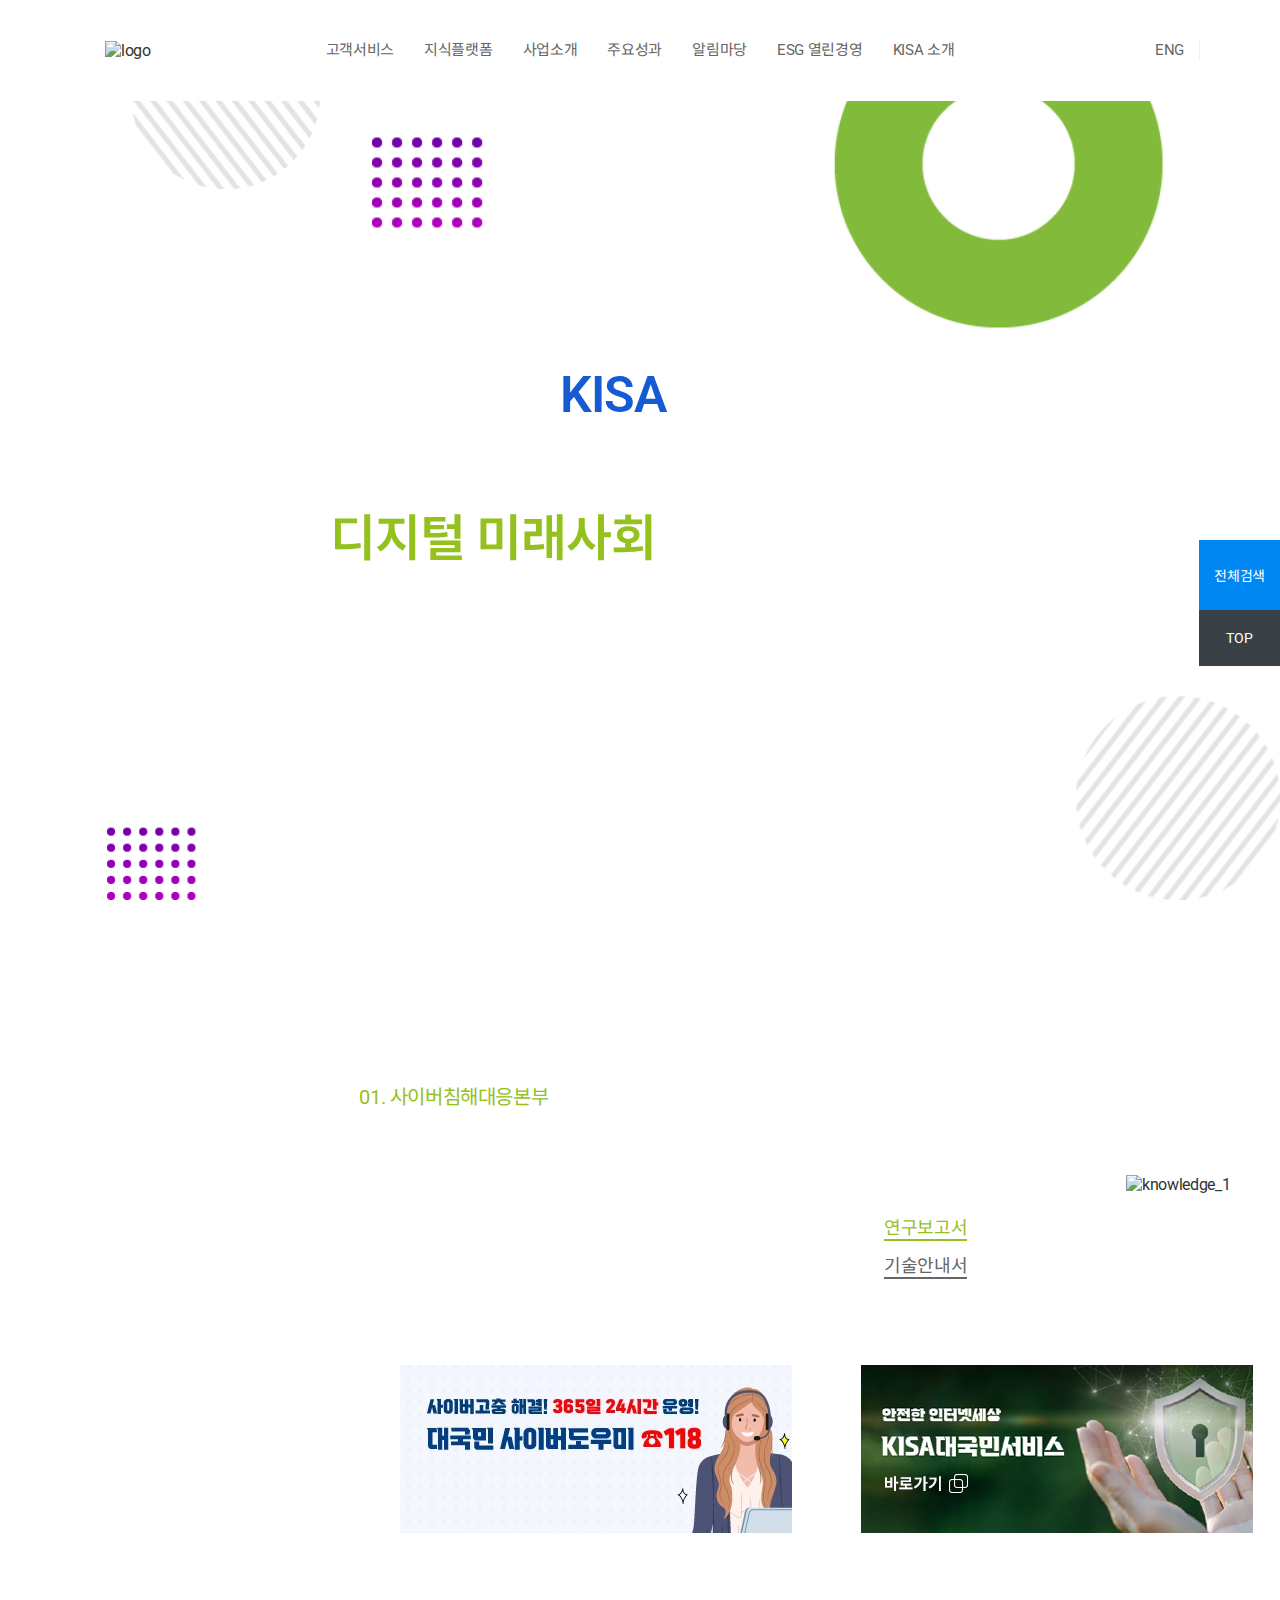
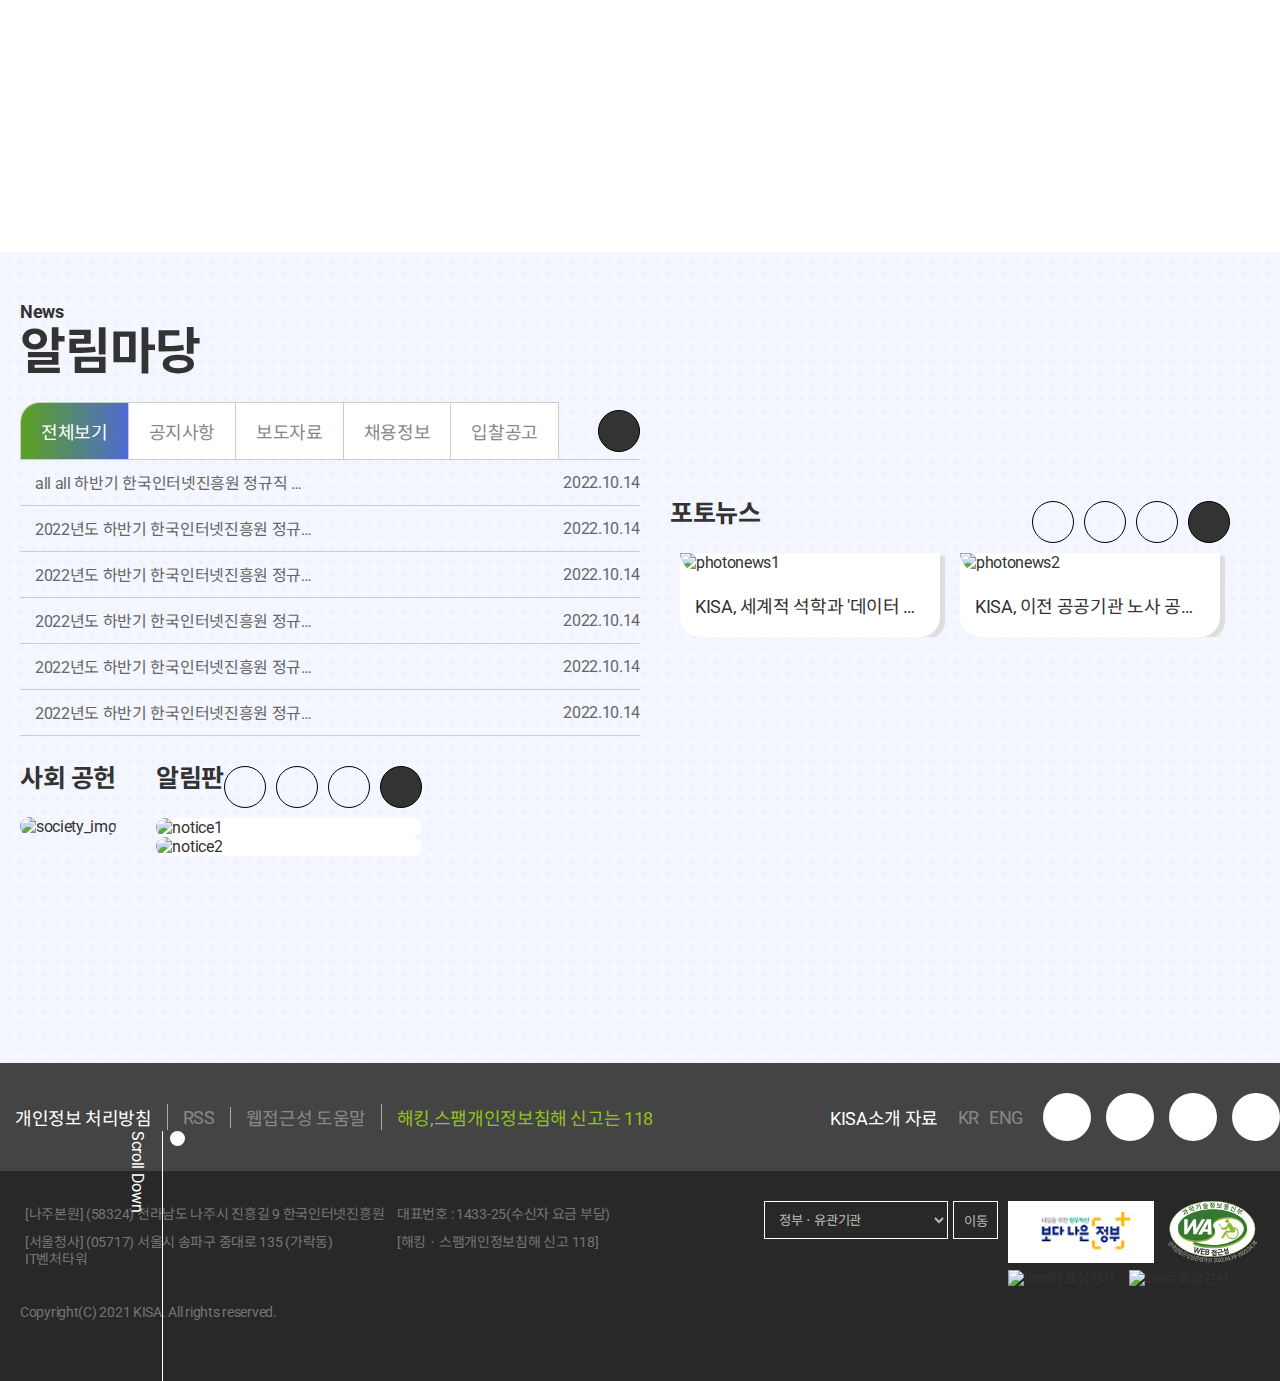
==== index.html @ 1211bcf4 "221219 구글 애널리스트 설정" ====
<!DOCTYPE html>
<html lang="ko">
  <head>
      <!-- Google tag (gtag.js) -->
    <script async src="https://www.googletagmanager.com/gtag/js?id=G-ZNF0ED9MNK"></script>
    <script>
      window.dataLayer = window.dataLayer || [];
      function gtag(){dataLayer.push(arguments);}
      gtag('js', new Date());

      gtag('config', 'G-ZNF0ED9MNK');
    </script>
    <meta charset="UTF-8">
    <meta http-equiv="X-UA-Compatible" content="IE=edge">
    <meta name="viewport" content="width=device-width, initial-scale=1.0">
    <meta name="description" content="한국인터넷진흥원">
    <meta name="robot" content="follow">
    <meta name="author" content="강혜주">
    <meta name="keyword" content="포트폴리오, 강혜주, 프론트엔드">
    <meta property="og:title" content="혜주의 포트폴리오">
    <meta property="og:description" content="혜주의 관공서 포트폴리오">
    <meta property="og:url" content="https://hejo47.github.io/KISAweb/">
    <meta property="og:image" content="img/main/img_one.png">
    <link rel="stylesheet" href="css/style.css">
    <link rel="stylesheet" href="css/remixicon.css">
    <link rel="preconnect" href="https://fonts.googleapis.com">
    <link rel="preconnect" href="https://fonts.gstatic.com" crossorigin>
    <link href="https://cdn.jsdelivr.net/npm/remixicon@2.5.0/fonts/remixicon.css" rel="stylesheet">
    <link href="https://fonts.googleapis.com/css2?family=Noto+Sans+KR:wght@100;300;500;700;900&family=Roboto:wght@100;300;400;500;700;900&display=swap" rel="stylesheet">
    <script src="https://code.jquery.com/jquery-3.6.1.min.js" integrity="sha256-o88AwQnZB+VDvE9tvIXrMQaPlFFSUTR+nldQm1LuPXQ=" crossorigin="anonymous"></script>
    <!-- <link rel="stylesheet" href="https://cdnjs.cloudflare.com/ajax/libs/fullPage.js/2.9.7/jquery.fullpage.min.css" integrity="sha512-q54FvbV+gGBn+NvgaD4gpJ7w4wrO00DgW7Rx503PIhrf0CuMwLOwbS+bXgOBFSob+6GVy1HDPfaRLJ8w2jiS4g==" crossorigin="anonymous" referrerpolicy="no-referrer"> -->
    <!-- <script src="https://cdnjs.cloudflare.com/ajax/libs/fullPage.js/2.9.7/jquery.fullpage.min.js" crossorigin="anonymous"></script> -->
    <!-- <script src="js/js.fullpage.js"></script> -->
    <script src="js/fullpage.js"></script>
    <!-- <link rel="stylesheet" href="css/jquery.fullpage.css"> -->
    <link rel="stylesheet" href="css/fullpage.css">
    <title>KISA 한국인터넷진흥원</title>
    <!-- favicon -->
    <link rel="shortcut icon" href="./img/logo/favicon.ico" type="image/x-icon">
    <link rel="apple-touch-icon" sizes="57x57" href="/apple-icon-57x57.png">
    <link rel="apple-touch-icon" sizes="60x60" href="/apple-icon-60x60.png">
    <link rel="apple-touch-icon" sizes="72x72" href="/apple-icon-72x72.png">
    <link rel="apple-touch-icon" sizes="76x76" href="/apple-icon-76x76.png">
    <link rel="apple-touch-icon" sizes="114x114" href="/apple-icon-114x114.png">
    <link rel="apple-touch-icon" sizes="120x120" href="/apple-icon-120x120.png">
    <link rel="apple-touch-icon" sizes="144x144" href="/apple-icon-144x144.png">
    <link rel="apple-touch-icon" sizes="152x152" href="/apple-icon-152x152.png">
    <link rel="apple-touch-icon" sizes="180x180" href="/apple-icon-180x180.png">
    <link rel="icon" type="image/png" sizes="192x192" href="/android-icon-192x192.png">
    <!-- <link rel="icon" type="image/png" sizes="32x32" href="/favicon-32x32.png"> -->
    <link rel="icon" type="image/png" sizes="96x96" href="/favicon-96x96.png">
    <link rel="icon" type="image/png" sizes="16x16" href="/favicon-16x16.png">
    <link rel="manifest" href="/manifest.json">
    <meta name="msapplication-TileColor" content="#ffffff">
    <meta name="msapplication-TileImage" content="/ms-icon-144x144.png">
    <meta name="theme-color" content="#ffffff">
  </head>
  
  <body>
    <dl class="skip_menu">
      <dt>바로가기 메뉴</dt>
      <dd><a href="#main" tabindex="1">메인화면 바로가기</a></dd>
      <dd><a href="#business" tabindex="2">주요성과 바로가기</a></dd>
      <dd><a href="#news" tabindex="3">알림마당 바로가기</a></dd>
    </dl>
    <div class="toolbar_con">
      <a href="#" class="search_tool"><i class="ri-search-line"></i><p>전체검색</p></a>
      <a href="#main" class="top_tool"><i class="ri-arrow-up-line"></i><p>TOP</p></a>
    </div>
    <header class="pc" style="height: 100px;">
      <div class="bg"></div>
      <div class="header_wrapper">
        <div class="logo">
          <a href="#main"><img src="img/logo/logo_w.png" alt="logo" class="logoImg"></a>
        </div>
        <ul class="header_menu">
          <li class="depth1" onmouseenter="mainHeaderEnterHandler(this)" onmouseleave="mainHeaderLeaveHandler(this)">
            <a href="#">고객서비스</a>
            <div class="depth2_wrapper">
              <div class="inner" style="height: 343px;">
                <h2>고객서비스</h2>
                <ul class="depth2 first">
                  <li><a href="#">주요서비스</a></li>
                  <li><a href="#">대민웹서비스</a></li>
                  <li><a href="#">118상담 서비스 안내</a></li>
                  <li>
                    <a href="#" class="get_depth3">통합신고센터</a>
                    <ul class="depth3">
                      <li><a href="#">- 부패ㆍ공익신고 안내</a></li>
                      <li><a href="#">- 복지보조금부정신고 센터</a></li>
                      <li><a href="#">- 이해충돌 신고ㆍ상담센터</a></li>
                      <li><a href="#">- 인권침해 구제</a></li>
                      <li><a href="#">- 기업성장 응답센터</a></li>
                    </ul>
                  </li>
                </ul>
              </div>
            </div>
          </li>
          <li class="depth1" onmouseenter="mainHeaderEnterHandler(this)" onmouseleave="mainHeaderLeaveHandler(this)">
            <a href="#">지식플랫폼</a>
            <div class="depth2_wrapper">
              <div class="inner" style="height: 441px">
                <h2>지식플랫폼</h2>
                <ul class="depth2 second">
                  <li><a href="#">연구보고서</a></li>
                  <li><a href="#">동향분석</a></li>
                  <li><a href="#">정기간행물</a></li>
                  <li><a href="#">실태조사 및 통계</a></li>
                  <li><a href="#">역대발간물</a></li>
                  <li>
                    <a href="#" class="get_depth3">법령ㆍ가이드라인</a>
                    <ul class="depth3">
                      <li><a href="#">- 법령ㆍ고시</a></li>
                      <li><a href="#">- 가이드라인</a></li>
                      <li><a href="#">- 안내서</a></li>
                      <li><a href="#">- 사례집, 편람 등</a></li>
                    </ul>
                  </li>
                </ul>
              </div>
            </div>
          </li>
          <li class="depth1" onmouseenter="mainHeaderEnterHandler(this)" onmouseleave="mainHeaderLeaveHandler(this)">
            <a href="#">사업소개</a>
            <div class="depth2_wrapper">
              <div class="inner" style="height: 440px;">
                <h2>사업소개</h2>
                <ul class="depth2 third">
                  <li>
                    <a href="#" class="get_depth3">사이버침해대응본부</a>
                    <ul class="depth3">
                      <li><a href="#">- 본부소개</a></li>
                      <li><a href="#">- 침해사고 대응</a></li>
                      <li><a href="#">- 침해사고 분석</a></li>
                      <li><a href="#">- 침해사고 예방</a></li>
                      <li><a href="#">- 위협정보 공유ㆍ협력</a></li>
                    </ul>
                  </li>
                  <li>
                    <a href="#" class="get_depth3">개인정보보호본부</a>
                    <ul class="depth3">
                      <li><a href="#">- 본부소개</a></li>
                      <li><a href="#">- 정책ㆍ협력</a></li>
                      <li><a href="#">- 안전활용ㆍ교육</a></li>
                      <li><a href="#">- 침해사고 예방ㆍ신고</a></li>
                      <li><a href="#">- 불법스팸 대응</a></li>
                      <li><a href="#">- 위치정보ㆍ본인확인</a></li>
                    </ul>
                  </li>
                  <li>
                    <a href="#" class="get_depth3">디지털보안산업본부</a>
                    <ul class="depth3">
                      <li><a href="#">- 본부소개</a></li>
                      <li><a href="#">- 정보보호 기업 육성</a></li>
                      <li><a href="#">- 기업 정보보호 지원</a></li>
                      <li><a href="#">- 보안 테스트베드 운영</a></li>
                      <li><a href="#">- 정보보호 인증</a></li>
                      <li><a href="#">- 정보보호 인재 육성</a></li>
                      <li><a href="#">- 정보보호 서비스 기업 지정제도</a></li>
                      <li><a href="#">- 정보보호 관련 정보공개 제도</a></li>
                    </ul>
                  </li>
                  <li>
                    <a href="#" class="get_depth3">디지털기반본부</a>
                    <ul class="depth3">
                      <li><a href="#">- 본부소개</a></li>
                      <li><a href="#">- 디지털전환</a></li>
                      <li><a href="#">- 블록체인ㆍ핀테크</a></li>
                      <li><a href="#">- 인터넷주소</a></li>
                      <li><a href="#">- ICT분쟁조정</a></li>
                    </ul>
                  </li>
                </ul>
              </div>
            </div>
          </li>
          <li class="depth1" onmouseenter="mainHeaderEnterHandler(this)" onmouseleave="mainHeaderLeaveHandler(this)">
            <a href="#">주요성과</a>
            <div class="depth2_wrapper">
              <div class="inner"></div>
            </div>
          </li>
          <li class="depth1" onmouseenter="mainHeaderEnterHandler(this)" onmouseleave="mainHeaderLeaveHandler(this)">
            <a href="#">알림마당</a>
            <div class="depth2_wrapper">
              <div class="inner" style="height: 340px">
                <h2>알림마당</h2>
                <ul class="depth2">
                  <li><a href="#">공지사항</a></li>
                  <li><a href="#">보도자료</a></li>
                  <li><a href="#">입찰공고</a></li>
                  <li><a href="#">채용정보</a></li>
                  <li><a href="#">포토뉴스</a></li>
                  <li><a href="#">사회공헌</a></li>
                  <li><a href="#">위탁과제</a></li>
                  <li><a href="#">알림판</a></li>
                  <li><a href="#">과제계획</a></li>
                  <li><a href="#">기술이전</a></li>
                </ul>
              </div>
            </div>
          </li>
          <li class="depth1" onmouseenter="mainHeaderEnterHandler(this)" onmouseleave="mainHeaderLeaveHandler(this)">
            <a href="#">ESG 열린경영</a>
            <div class="depth2_wrapper">
              <div class="inner" style="height: 433px">
                <h2>ESG 열린경영</h2>
                <ul class="depth2">
                  <li><a href="#">사전정보공표</a></li>
                  <li><a href="#">정보공개</a></li>
                  <li><a href="#">경영공시</a></li>
                  <li><a href="#">자체경영공시</a></li>
                  <li><a href="#">사업실명제</a></li>
                  <li><a href="#">청렴윤리</a></li>
                  <li><a href="#">내부감사결과</a></li>
                  <li><a href="#">고객만족경영</a></li>
                  <li><a href="#">안전보건경영</a></li>
                  <li><a href="#">인권경영</a></li>
                  <li><a href="#">ESG경영</a></li>
                  <li><a href="#">사회적 가치 추친</a></li>
                  <li><a href="#">기업민원 보호ㆍ서비스 헌장</a></li>
                </ul>
              </div>
            </div>
          </li>
          <li class="depth1" onmouseenter="mainHeaderEnterHandler(this)" onmouseleave="mainHeaderLeaveHandler(this)">
            <a href="#">KISA 소개</a>
            <div class="depth2_wrapper">
              <div class="inner" style="height: 340px">
                <h2>KISA 소개</h2>
                <ul class="depth2">
                  <li><a href="#">기관장 인사말</a></li>
                  <li><a href="#">연혁</a></li>
                  <li><a href="#">조직도</a></li>
                  <li><a href="#">CI</a></li>
                  <li><a href="#">비전 및 목표</a></li>
                  <li><a href="#">시설개방현황</a></li>
                  <li><a href="#">찾아오시는길</a></li>
                  <li><a href="#">국민소통채널</a></li>
                  <li><a href="#">기관내규(사규)</a></li>
                  <li><a href="#">사규 제ㆍ개정예고</a></li>
                </ul>
              </div>
            </div>
          </li>
        </ul>
        <div class="header_tool">
          <ul>
            <li class="all_menu">
              <a href="javascript:;"><i class="ri-menu-line"></i>&nbsp;전체메뉴</a>
            </li>
            <li>
              <a href="javascript:;"><i class="ri-global-line"></i>&nbsp;ENG</a>
            </li>
            <li>
              <a href="javascript:;"><i class="ri-search-line"></i></a>
            </li>
          </ul>
        </div>
      </div>
    </header>
    <header class="mo">
      <div class="header_wrapper">
        <div class="logo">
          <a href="https://hejo47.github.io/KISAweb/"><img src="img/logo/logo.png" alt="logo" class="logoImg"></a>
        </div>
        <ul class="header_menu">
          <li class="depth1">
            <a href="#">고객서비스</a>
            <div class="depth2_wrapper">
              <h2>고객서비스</h2>
              <ul class="depth2 first">
                <li><a href="#">주요서비스</a></li>
                <li><a href="#">대민웹서비스</a></li>
                <li><a href="#">118상담 서비스 안내</a></li>
                <li>
                  <a href="#" class="get_depth3">통합신고센터</a>
                  <ul class="depth3">
                    <li><a href="#">- 부패ㆍ공익신고 안내</a></li>
                    <li><a href="#">- 복지보조금부정신고 센터</a></li>
                    <li><a href="#">- 이해충돌 신고ㆍ상담센터</a></li>
                    <li><a href="#">- 인권침해 구제</a></li>
                    <li><a href="#">- 기업성장 응답센터</a></li>
                  </ul>
                </li>
              </ul>
            </div>
          </li>
          <li class="depth1">
            <a href="#">지식플랫폼</a>
            <div class="depth2_wrapper">
              <h2>지식플랫폼</h2>
              <ul class="depth2 second">
                <li><a href="#">연구보고서</a></li>
                <li><a href="#">동향분석</a></li>
                <li><a href="#">정기간행물</a></li>
                <li><a href="#">실태조사 및 통계</a></li>
                <li><a href="#">역대발간물</a></li>
                <li>
                  <a href="#" class="get_depth3">법령ㆍ가이드라인</a>
                  <ul class="depth3">
                    <li><a href="#">- 법령ㆍ고시</a></li>
                    <li><a href="#">- 가이드라인</a></li>
                    <li><a href="#">- 안내서</a></li>
                    <li><a href="#">- 사례집, 편람 등</a></li>
                  </ul>
                </li>
              </ul>
            </div>
          </li>
          <li class="depth1">
            <a href="#">사업소개</a>
            <div class="depth2_wrapper">
              <h2>사업소개</h2>
              <ul class="depth2 third">
                <li>
                  <a href="#" class="get_depth3">사이버침해대응본부</a>
                  <ul class="depth3">
                    <li><a href="#">- 본부소개</a></li>
                    <li><a href="#">- 침해사고 대응</a></li>
                    <li><a href="#">- 침해사고 분석</a></li>
                    <li><a href="#">- 침해사고 예방</a></li>
                    <li><a href="#">- 위협정보 공유ㆍ협력</a></li>
                  </ul>
                </li>
                <li>
                  <a href="#" class="get_depth3">개인정보보호본부</a>
                  <ul class="depth3">
                    <li><a href="#">- 본부소개</a></li>
                    <li><a href="#">- 정책ㆍ협력</a></li>
                    <li><a href="#">- 안전활용ㆍ교육</a></li>
                    <li><a href="#">- 침해사고 예방ㆍ신고</a></li>
                    <li><a href="#">- 불법스팸 대응</a></li>
                    <li><a href="#">- 위치정보ㆍ본인확인</a></li>
                  </ul>
                </li>
                <li>
                  <a href="#" class="get_depth3">디지털보안산업본부</a>
                  <ul class="depth3">
                    <li><a href="#">- 본부소개</a></li>
                    <li><a href="#">- 정보보호 기업 육성</a></li>
                    <li><a href="#">- 기업 정보보호 지원</a></li>
                    <li><a href="#">- 보안 테스트베드 운영</a></li>
                    <li><a href="#">- 정보보호 인증</a></li>
                    <li><a href="#">- 정보보호 인재 육성</a></li>
                    <li><a href="#">- 정보보호 서비스 기업 지정제도</a></li>
                    <li><a href="#">- 정보보호 관련 정보공개 제도</a></li>
                  </ul>
                </li>
                <li>
                  <a href="#" class="get_depth3">디지털기반본부</a>
                  <ul class="depth3">
                    <li><a href="#">- 본부소개</a></li>
                    <li><a href="#">- 디지털전환</a></li>
                    <li><a href="#">- 블록체인ㆍ핀테크</a></li>
                    <li><a href="#">- 인터넷주소</a></li>
                    <li><a href="#">- ICT분쟁조정</a></li>
                  </ul>
                </li>
              </ul>
            </div>
          </li>
          <li class="depth1"><a href="#">주요성과</a></li>
          <li class="depth1">
            <a href="#">알림마당</a>
            <div class="depth2_wrapper">
              <h2>알림마당</h2>
              <ul class="depth2">
                <li><a href="#">공지사항</a></li>
                <li><a href="#">보도자료</a></li>
                <li><a href="#">입찰공고</a></li>
                <li><a href="#">채용정보</a></li>
                <li><a href="#">포토뉴스</a></li>
                <li><a href="#">사회공헌</a></li>
                <li><a href="#">위탁과제</a></li>
                <li><a href="#">알림판</a></li>
                <li><a href="#">과제계획</a></li>
                <li><a href="#">기술이전</a></li>
              </ul>
            </div>
          </li>
          <li class="depth1">
            <a href="#">ESG 열린경영</a>
            <div class="depth2_wrapper">
              <h2>ESG 열린경영</h2>
              <ul class="depth2">
                <li><a href="#">사전정보공표</a></li>
                <li><a href="#">정보공개</a></li>
                <li><a href="#">경영공시</a></li>
                <li><a href="#">자체경영공시</a></li>
                <li><a href="#">사업실명제</a></li>
                <li><a href="#">청렴윤리</a></li>
                <li><a href="#">내부감사결과</a></li>
                <li><a href="#">고객만족경영</a></li>
                <li><a href="#">안전보건경영</a></li>
                <li><a href="#">인권경영</a></li>
                <li><a href="#">ESG경영</a></li>
                <li><a href="#">사회적 가치 추친</a></li>
                <li><a href="#">기업민원 보호ㆍ서비스 헌장</a></li>
              </ul>
            </div>
          </li>
          <li class="depth1">
            <a href="#">KISA 소개</a>
            <div class="depth2_wrapper">
              <h2>KISA 소개</h2>
              <ul class="depth2">
                <li><a href="#">기관장 인사말</a></li>
                <li><a href="#">연혁</a></li>
                <li><a href="#">조직도</a></li>
                <li><a href="#">CI</a></li>
                <li><a href="#">비전 및 목표</a></li>
                <li><a href="#">시설개방현황</a></li>
                <li><a href="#">찾아오시는길</a></li>
                <li><a href="#">국민소통채널</a></li>
                <li><a href="#">기관내규(사규)</a></li>
                <li><a href="#">사규 제ㆍ개정예고</a></li>
              </ul>
            </div>
          </li>
        </ul>
        <div class="header_tool">
          <ul>
            <li class="all_menu">
              <a href="#"><i class="ri-menu-line"></i>&nbsp;전체메뉴</a>
            </li>
            <li>
              <a href="#"><i class="ri-global-line"></i>&nbsp;ENG</a>
            </li>
            <li>
              <a href="#"><i class="ri-search-line"></i></a>
            </li>
          </ul>
        </div>
      </div>
    </header>
    <div class="overlay"></div>
    <div id="fullpage" class="section-container">
      <section class="section first">
        <ul class="main_slide_wrapper">
          <li class="main_slide1 main_slide_item active">
            <img src="img/main/main_slide_01.jpg" alt="main_slide_01">
            <div class="slide_text">
              <span class="slide_p">Korea Internet & Security Agency</span>
              <h2 class="main_slide_p">
                [<span class="slide_blue kisa"> KISA </span>]는 <br>안전하고 신뢰할수 있는<br>
                <span class="slide_green">디지털 미래사회</span>를 선도합니다.
              </h2>
            </div>
          </li>
          <li class="main_slide2 main_slide_item">
            <img src="img/main/main_slide_02.jpg" alt="main_slide_02">
            <div class="slide_text">
              <span class="slide_p">Korea Internet & Security Agency</span>
              <h2 class="main_slide_p">
                [<span class="slide_blue kisa"> KISA </span>]와 <br>함께 가꾸는 미래 인터넷<br>
                <span class="slide_green">함께 꿈꾸는 안전한 세상</span>
              </h2>
            </div>
          </li>
          <li class="main_slide3 main_slide_item">
            <img src="img/main/main_slide_03.jpg" alt="main_slide_03">
            <div class="slide_text">
              <span class="slide_p">Korea Internet & Security Agency</span>
              <h2 class="main_slide_p">
                <span class="slide_green">안전한 디지털 미래</span><br>
                [<span class="slide_blue kisa"> KISA </span>]가 함께 합니다.<br>
              </h2>
            </div>
          </li>
        </ul>
        <ul class="slidebar container">
          <li id="mainSlidePrev"><i class="ri-arrow-left-s-line"></i></li>
          <li id="mainSlidePause"><i class="ri-pause-mini-fill"></i></li>
          <li id="mainSlideNext"><i class="ri-arrow-right-s-line"></i></li>
        </ul>
        <div class="scroll_line_ani">
          <span>Scroll Down</span>
          <div class="line"></div>
          <div class="circle"></div>
        </div>
        <ul class="mainBanner container">
          <li id="one_sq">
            <a href="#">
              <div class="hover_prev"><img src="img/main/hover_prev1.png" alt="hover_prev1"></div>
              <div class="hover_img"><img src="img/main/hover_10.png" alt="hover_10"></div>
            </a>
          </li>
          <li id="two_sq">
            <a href="#">
              <div class="hover_prev"><img src="img/main/hover_prev2.png" alt="hover_prev2"></div>
              <div class="hover_img"><img src="img/main/hover_11.png" alt="hover_11"></div>
            </a>
          </li>
          <li id="three_sq">
            <a href="#">
              <div class="hover_prev"><img src="img/main/hover_prev3.png" alt="hover_prev3"></div>
              <div class="hover_img"><img src="img/main/hover_12.png" alt="hover_12"></div>
            </a>
          </li>
          <li id="four_sq">
            <a href="#">
              <div class="hover_prev"><img src="img/main/hover_prev4.png" alt="hover_prev4"></div>
              <div class="hover_img"><img src="img/main/hover_13.png" alt="hover_13"></div>
            </a>
          </li>
        </ul>
      </section>
      <section class="section second">
        <div class="container">
          <div class="business">
            <h6 class="business_text1">Business</h6>
            <h2 class="kisa_text1">KISA 사업</h2>
          </div>
          <div class="business_1">
            <span class="number_1">01</span>
            <div class="second_text">
              <h6 class="business_text">Achievements</h6>
              <h2 class="kisa_text">주요성과</h2>
            </div>
            <div class="second_slide_small slider">
              <div class="slide_text_small">
                <div class="small_slider on">
                  <p>01. 사이버침해대응본부</p>
                  <span>사이버 위협으로부터 국가와 국민의 안전을 지키겠습니다.</span>
                  <div class="second_slide_bottom">
                    <a href="#">자세히 보기</a>
                  </div>
                </div>
                <div class="small_slider">
                  <p>02. 개인정보보호본부</p>
                  <span>사회 전반의 개인정보보호 역량을 강화하고 안전한 데이터 활용 기반을 조성하겠습니다.</span>
                  <div class="second_slide_bottom">
                    <a href="#">자세히 보기</a>
                  </div>
                </div>
                <div class="small_slider">
                  <p>03. 디지털보안산업본부</p>
                  <span>정보보호 산업 생태계 조성을 통해 경쟁력 있는 정보보호 기업을 육성하겠습니다.</span>
                  <div class="second_slide_bottom">
                    <a href="#">자세히 보기</a>
                  </div>
                </div>
                <div class="small_slider">
                  <p>04. 디지털기반본부</p>
                  <span>국민이 편리하게 이용할 수 있는 안정적인 디지털 세상을 만들겠습니다.</span>
                  <div class="second_slide_bottom">
                    <a href="#">자세히 보기</a>
                  </div>
                </div>
              </div>
              <div class="btn_wrapper">
                <div class="prev"><i class="ri-arrow-left-line"></i></div>
                <div class="play"><i class="ri-play-fill"></i></div>
                <div class="next"><i class="ri-arrow-right-line"></i></div>
              </div>
            </div>
            <div class="second_slide_small2">
              <div class="small2_text">
                <h2 class="kisa_text">KISA<br>지식플랫폼</h2>
                <h6 class="business_text">Knowledge platform</h6>
                <a href="#" class="search_a">연구보고서</a><br>
                <a href="#" class="search_b">기술안내서</a>
              </div>
              <div class="small2_img">
                <img src="./img/main/ic_knowledge_1.png" alt="knowledge_1">
              </div>
            </div>
          </div>
          <div class="business_1">
            <span class="number_1">02</span>
            <div class="second_text">
              <h6 class="business_text">Report Hacking</h6>
              <h2 class="kisa_text">해킹신고</h2>
            </div>
            <div class="second_slide_small cyber">
              <ul>
                <li>
                  <a href="#"><img src="img/main/cyber.jpg" alt="hacking"></a>
                </li>
              </ul>
            </div>
            <div class="second_slide_small2 service">
              <ul>
                <li>
                  <a href="#"><img src="img/main/img_hacking_02.jpg" alt="hacking"></a>
                </li>
              </ul>
            </div>
          </div>
          <div class="business_1">
            <span class="number_1">03</span>
            <div class="second_text">
              <h6 class="business_text">Main Service</h6>
              <h2 class="kisa_text">주요서비스</h2>
            </div>
            <div class="service_slider">
              <div class="service_btn_wrapper">
                <div class="prev"><i class="ri-arrow-left-s-line"></i></div>
                <div class="next"><i class="ri-arrow-right-s-line"></i></div>
              </div>
              <ul>
                <li class="service_item">
                  <a href="#"> <img src="img/main/icon1.png" alt="icon1"> <span>내PC돌보미</span></a>
                </li>
                <li class="service_item">
                  <a href="#"> <img src="img/main/icon2.png" alt="icon2"> <span>중소기업홈페이지 보안강화</span></a>
                </li>
                <li class="service_item">
                  <a href="#"> <img src="img/main/icon3.png" alt="icon3"> <span>다중이용 기업서비스 취약점 점검</span></a>
                </li>
                <li class="service_item">
                  <a href="#"> <img src="img/main/icon4.png" alt="icon4"> <span>중소기업 SW보안 약점 진단</span></a>
                </li>
                <li class="service_item">
                  <a href="#"> <img src="img/main/icon5.png" alt="icon5"> <span>사이버보안 빅데이터센터 이용</span></a>
                </li>
                <li class="service_item">
                  <a href="#"> <img src="img/main/icon6.png" alt="icon6"> <span>정보보호전문서비스기업</span></a>
                </li>
                <li class="service_item">
                  <a href="#"> <img src="img/main/icon7.png" alt="icon7"> <span>정보보호 및 개인정보보호 관리체계 인증</span></a>
                </li>
                <li class="service_item">
                  <a href="#"> <img src="img/main/icon8.png" alt="icon8"> <span>클라우드 보안인증</span></a>
                </li>
                <li class="service_item">
                  <a href="#"> <img src="img/main/icon9.png" alt="icon9"> <span>융합보안리빙랩</span></a>
                </li>
                <li class="service_item">
                  <a href="#"> <img src="img/main/icon10.png" alt="icon10"> <span>loT보안인증</span></a>
                </li>
                <li class="service_item">
                  <a href="#"> <img src="img/main/icon11.png" alt="icon11"> <span>loT보안 테스트베드</span></a>
                </li>
                <li class="service_item">
                  <a href="#"> <img src="img/main/icon12.png" alt="icon12"> <span>KISA 사이버보안교육</span></a>
                </li>
              </ul>
            </div>
          </div>
        </div>
      </section>
      <section class="section third">
        <div class="container">
          <div class="third_title">
            <h5>News</h5>
            <h1>알림마당</h1>
          </div>
          <div class="notice_top">
            <article class="notice">
              <div class="notice_tool">
                <ul class="notice_menu_list">
                  <li class="active" onclick="noticeMenuClickHandler(this)"><a onclick="return false;" href="#tab_all">전체보기</a></li>
                  <li onclick="noticeMenuClickHandler(this)"><a onclick="return false;" href="#tab_notice">공지사항</a></li>
                  <li onclick="noticeMenuClickHandler(this)"><a onclick="return false;" href="#tab_info">보도자료</a></li>
                  <li onclick="noticeMenuClickHandler(this)"><a onclick="return false;" href="#tab_employ">채용정보</a></li>
                  <li onclick="noticeMenuClickHandler(this)"><a onclick="return false;" href="#tab_bid">입찰공고</a></li>
                </ul>
                <ul class="tool_box">
                  <li class="more"><i class="ri-add-fill"></i></li>
                </ul>
              </div>
              <ul class="notice_list on" id="tab_all">
                <li>
                  <a href="#"><h4>all all 하반기 한국인터넷진흥원 정규직 공개채용</h4></a>
                  <div>2022.10.14</div>
                </li>
                <li>
                  <a href="#"><h4>2022년도 하반기 한국인터넷진흥원 정규직 공개채용</h4></a>
                  <div>2022.10.14</div>
                </li>
                <li>
                  <a href="#"><h4>2022년도 하반기 한국인터넷진흥원 정규직 공개채용</h4></a>
                  <div>2022.10.14</div>
                </li>
                <li>
                  <a href="#"><h4>2022년도 하반기 한국인터넷진흥원 정규직 공개채용</h4></a>
                  <div>2022.10.14</div>
                </li>
                <li>
                  <a href="#"><h4>2022년도 하반기 한국인터넷진흥원 정규직 공개채용</h4></a>
                  <div>2022.10.14</div>
                </li>
                <li>
                  <a href="#"><h4>2022년도 하반기 한국인터넷진흥원 정규직 공개채용</h4></a>
                  <div>2022.10.14</div>
                </li>
              </ul>
              <ul class="notice_list" id="tab_notice">
                <li>
                  <a href="#"><h4>공지공지 하반기 한국인터넷진흥원 정규직 공개채용</h4></a>
                  <div>2022.10.14</div>
                </li>
                <li>
                  <a href="#"><h4>2022년도 하반기 한국인터넷진흥원 정규직 공개채용</h4></a>
                  <div>2022.10.14</div>
                </li>
                <li>
                  <a href="#"><h4>2022년도 하반기 한국인터넷진흥원 정규직 공개채용</h4></a>
                  <div>2022.10.14</div>
                </li>
                <li>
                  <a href="#"><h4>2022년도 하반기 한국인터넷진흥원 정규직 공개채용</h4></a>
                  <div>2022.10.14</div>
                </li>
                <li>
                  <a href="#"><h4>2022년도 하반기 한국인터넷진흥원 정규직 공개채용</h4></a>
                  <div>2022.10.14</div>
                </li>
                <li>
                  <a href="#"><h4>2022년도 하반기 한국인터넷진흥원 정규직 공개채용</h4></a>
                  <div>2022.10.14</div>
                </li>
              </ul>
              <ul class="notice_list" id="tab_info">
                <li>
                  <a href="#"><h4>정보정보 하반기 한국인터넷진흥원 정규직 공개채용</h4></a>
                  <div>2022.10.14</div>
                </li>
                <li>
                  <a href="#"><h4>2022년도 하반기 한국인터넷진흥원 정규직 공개채용</h4></a>
                  <div>2022.10.14</div>
                </li>
                <li>
                  <a href="#"><h4>2022년도 하반기 한국인터넷진흥원 정규직 공개채용</h4></a>
                  <div>2022.10.14</div>
                </li>
                <li>
                  <a href="#"><h4>2022년도 하반기 한국인터넷진흥원 정규직 공개채용</h4></a>
                  <div>2022.10.14</div>
                </li>
                <li>
                  <a href="#"><h4>2022년도 하반기 한국인터넷진흥원 정규직 공개채용</h4></a>
                  <div>2022.10.14</div>
                </li>
                <li>
                  <a href="#"><h4>2022년도 하반기 한국인터넷진흥원 정규직 공개채용</h4></a>
                  <div>2022.10.14</div>
                </li>
              </ul>
              <ul class="notice_list" id="tab_employ">
                <li>
                  <a href="#"><h4>채용채용 하반기 한국인터넷진흥원 정규직 공개채용</h4></a>
                  <div>2022.10.14</div>
                </li>
                <li>
                  <a href="#"><h4>2022년도 하반기 한국인터넷진흥원 정규직 공개채용</h4></a>
                  <div>2022.10.14</div>
                </li>
                <li>
                  <a href="#"><h4>2022년도 하반기 한국인터넷진흥원 정규직 공개채용</h4></a>
                  <div>2022.10.14</div>
                </li>
                <li>
                  <a href="#"><h4>2022년도 하반기 한국인터넷진흥원 정규직 공개채용</h4></a>
                  <div>2022.10.14</div>
                </li>
                <li>
                  <a href="#"><h4>2022년도 하반기 한국인터넷진흥원 정규직 공개채용</h4></a>
                  <div>2022.10.14</div>
                </li>
                <li>
                  <a href="#"><h4>2022년도 하반기 한국인터넷진흥원 정규직 공개채용</h4></a>
                  <div>2022.10.14</div>
                </li>
              </ul>
              <ul class="notice_list" id="tab_bid">
                <li>
                  <a href="#"><h4>입찰입찰 하반기 한국인터넷진흥원 정규직 공개채용</h4></a>
                  <div>2022.10.14</div>
                </li>
                <li>
                  <a href="#"><h4>2022년도 하반기 한국인터넷진흥원 정규직 공개채용</h4></a>
                  <div>2022.10.14</div>
                </li>
                <li>
                  <a href="#"><h4>2022년도 하반기 한국인터넷진흥원 정규직 공개채용</h4></a>
                  <div>2022.10.14</div>
                </li>
                <li>
                  <a href="#"><h4>2022년도 하반기 한국인터넷진흥원 정규직 공개채용</h4></a>
                  <div>2022.10.14</div>
                </li>
                <li>
                  <a href="#"><h4>2022년도 하반기 한국인터넷진흥원 정규직 공개채용</h4></a>
                  <div>2022.10.14</div>
                </li>
                <li>
                  <a href="#"><h4>2022년도 하반기 한국인터넷진흥원 정규직 공개채용</h4></a>
                  <div>2022.10.14</div>
                </li>
              </ul>
            </article>
            <article class="photo_news">
              <div class="sub_title thin">
                <h4>포토뉴스</h4>
                <ul class="tool_box">
                  <li id="news_prev"><i class="newsicon ri-arrow-left-s-line"></i></li>
                  <li id="news_pause"><i class="newsicon ri-pause-mini-fill"></i></li>
                  <li id="news_next"><i class="newsicon ri-arrow-right-s-line"></i></li>
                  <li class="more"><i class="ri-add-fill"></i></li>
                </ul>
              </div>
              <div class="news_con">
                <div class="news">
                  <div class="news_wrap">
                    <img src="img/main/photonews1.jpg" alt="photonews1">
                    <p>KISA, 세계적 석학과 '데이터 리더십 미팅' 가져</p>
                  </div>
                  <div class="news_wrap">
                    <img src="img/main/photonews2.jpg" alt="photonews2">
                    <p>KISA, 이전 공공기관 노사 공동 지역 유기동물 보호 기부금 전달</p>
                  </div>
                  <div class="news_wrap">
                    <img src="img/main/photonews3.jpg" alt="photonews3">
                    <p>KISA, 이전 공공기관 노사 공동 지역 유기동물 보호 기부금 전달</p>
                  </div>
                  <div class="news_wrap">
                    <img src="img/main/photonews4.jpeg" alt="photonews4">
                    <p>KISA, 이전 공공기관 노사 공동 지역 유기동물 보호 기부금 전달</p>
                  </div>
                </div>
              </div>
            </article>
          </div>
          <div class="notice_bottom">
            <article class="society_tab">
              <div class="sub_title">
                <h4>사회 공헌</h4>
              </div>
              <div class="society_wrap">
                <img src="img/main/society.jpg" alt="society_img">
              </div>
            </article>
            <article class="sns_tab">
              <div class="sub_title">
                <h4>SNS</h4>
              </div>
              <div class="sns_wrap">
                <ul>
                  <li><img src="img/main/ic_sns_youtube.png" alt="society_img"></li>
                  <li><img src="img/main/ic_sns_kakao.png" alt="society_img"></li>
                  <li><img src="img/main/ic_sns_blog.png" alt="society_img"></li>
                  <li><img src="img/main/ic_sns_facebook.png" alt="society_img"></li>
                </ul>
              </div>
            </article>
            <article class="notice_photo">
              <div class="sub_title thin">
                <h4>알림판</h4>
                <ul class="tool_box">
                  <li id="notice_prev"><i class="noticeicon ri-arrow-left-s-line"></i></li>
                  <li id="notice_pause"><i class="noticeicon ri-pause-mini-fill"></i></li>
                  <li id="notice_next"><i class="noticeicon ri-arrow-right-s-line"></i></li>
                  <li class="more"><i class="noticeicon ri-add-fill"></i></li>
                </ul>
              </div>
              <div class="notice_tab">
                <div class="notice_con">
                  <div class="notice_wrap">
                    <img src="img/main/notice.png" alt="notice1">
                  </div>
                  <div class="notice_wrap">
                    <img src="img/main/notice2.png" alt="notice2">
                  </div>
                </div>
              </div>
            </article>
          </div>
        </div>
      </section>
      <section class="section fp-auto-height">
        <footer>
          <div class="footer_intro">
            <div class="container">
              <ul class="left">
                <li><a href="#">개인정보 처리방침</a></li>
                <li><a href="#">RSS</a></li>
                <li><a href="#">웹접근성 도움말</a></li>
                <li><a href="#">해킹,스팸개인정보침해 신고는 118</a></li>
              </ul>
              <div class="right">
                <ul>
                  <li><span>KISA소개 자료</span></li>
                  <li><a href="#">KR</a></li>
                  <li><a href="#">ENG</a></li>
                </ul>
                <ul class="sns">
                  <li>
                    <a href="#"><i class="ri-kakao-talk-fill"></i></a>
                  </li>
                  <li>
                    <a href="#"><i class="ri-youtube-fill"></i></a>
                  </li>
                  <li>
                    <a href="#"><i class="ri-message-2-fill"></i></a>
                  </li>
                  <li>
                    <a href="#"><i class="ri-facebook-fill"></i></a>
                  </li>
                </ul>
              </div>
            </div>
          </div>
          <div class="footer_bottom">
            <div class="container">
              <div class="left">
                <div class="address">
                  <span>[나주본원] (58324) 전라남도 나주시 진흥길 9 한국인터넷진흥원</span>
                  <span>[서울청사] (05717) 서울시 송파구 중대로 135 (가락동) IT벤처타워</span>
                </div>
                <div class="number">
                  <span>대표번호 : <a href="#">1433-25</a>(수신자 요금 부담)</span>
                  <span>[해킹ㆍ스팸개인정보침해 신고 <a href="#">118</a>]</span>
                </div>
                <h6 class="copy">Copyright(C) 2021 KISA. All rights reserved.</h6>
              </div>
              <div class="right">
                <div class="trans_site_wrap">
                  <div class="trans_site">
                    <select name="trans_site" id="trans_site">
                      <option value="정부ㆍ유관기관">정부ㆍ유관기관</option>
                      <option value="-- 정부기관 --">-- 정부기관 --</option>
                      <option value="과학기술정보통신부">과학기술정보통신부</option>
                      <option value="행정안전부">행정안전부</option>
                      <option value="방송통신위원회">방송통신위원회</option>
                      <option value="개인정보보호위원회">개인정보보호위원회</option>
                      <option value="-------------">-------------</option>
                      <option value="-- 유관기관 --">-- 유관기관 --</option>
                      <option value="정보통신산업진흥원">정보통신산업진흥원</option>
                      <option value="정보통신정책연구원">정보통신정책연구원</option>
                      <option value="한국방송통신전파진흥원">한국방송통신전파진흥원</option>
                      <option value="한국지능정보사회진흥원">한국지능정보사회진흥원</option>
                      <option value="한국정보보호산업협회">한국정보보호산업협회</option>
                    </select>
                    <button class="trans_btn">이동</button>
                  </div>
                </div>
                <div class="footer_icon_wrapper">
                  <a href="#"><img src="./img/main/img_ft_goverment.jpg" alt="보다 나은 정부"></a>
                  <a href="#"><img src="./img/main/wa_web.svg" alt="웹 접근성 마크"></a>
                  <a href="https://validator.w3.org/check?uri=https://hejo47.github.io/KISAweb/"><img src="https://www.w3.org/QA/Tools/I_heart_validator_lg" alt="html유효성검사"></a>
                  <a href="https://jigsaw.w3.org/css-validator/validator?uri=https://hejo47.github.io/KISAweb/"><img src="https://jigsaw.w3.org/css-validator/images/vcss" alt="css유효성검사"></a>
                </div>
              </div>
            </div>
          </div>
        </footer>
      </section>
    </div>

    <script src="./js/common.js"></script>
  </body>
</html>
---- css/style.css ----
@charset "utf-8";
/* RESET */
html {
  overflow-x: hidden !important;
}

* {
  margin: 0;
  padding: 0;
  color: #333;
  font-family: "Roboto", "Noto Sans KR";
  letter-spacing: -0.02em;
  word-break: keep-all;
}
body {
  overflow-x: hidden;
  position: relative;
  -webkit-font-smoothing: antialiased;
  -moz-osx-font-smoothing: grayscale;
}
ul,
ol,
li {
  list-style: none;
}
a {
  text-decoration: none;
}
/* COMMON */
/* .skip_menu {
  position: fixed;
  width: 100%;
  color: #FFF;
  z-index: -999;
  display: flex;
  justify-content: center;
  align-items: center;
}
.skip_menu dt {
  position: absolute;
  text-indent: -9999px;
  left: -9999px;
  opacity: 0;
  background-color: #394147;
}
.skip_menu dd {
  width: 100%;
  position: absolute;
  top: 0;
  left: 50%;
  right: 50%;
}
.skip_menu dd a:focus, 
.skip_menu dd a.active {
  z-index: 9999;
}
.skip_menu dt, a {
  color: #FFF;
} */
.skip_menu {
  position: relative;
  z-index: 9999;
  display: flex;
  column-gap: 30px;
}
.skip_menu dt {
  z-index: -9999;
  opacity: 0;
  visibility: hidden;
  display: none;
}
.skip_menu a {
  line-height: 30px;
  position: absolute;
  top: -200px;
  left: 0;
  width: 100%;
  background: #333;
  display: block;
  z-index: 10000;
  color: #FFF;
  text-align: center;
  padding: 30px 0;
}
.skip_menu a:focus,
.skip_menu a:active {
  top: 0;
}
.overlay {
  background-color: rgba(0, 0, 0, 0.4);
  width: 100%;
  height: 100%;
  position: absolute;
  top: 0;
  left: 0;
  z-index: 50;
  display: none;
}
#fp-nav {
  z-index: 40 !important;
}
#fp-nav.right {
  right: 0 !important;
}
#fp-nav ul li {
  display: flex !important;
  /* justify-content: center; */
  align-items: center;
}
#fp-nav ul li a span,
.fp-slidesNav ul li a span {
  background: #fff !important;
}
#fp-nav ul li a span.importantBlack {
  background: #000 !important;
}
#fp-nav ul li a,
.fp-slidesNav ul li a {
  height: 0px !important;
}
#fp-nav ul li a.active span,
#fp-nav ul li:hover a.active span,
.fp-slidesNav ul li a.active span,
.fp-slidesNav ul li:hover a.active span {
  height: 2px !important;
  width: 50px !important;
  margin: 0px 0 0 0px !important;
  border-radius: 0 !important;
}
#fp-nav ul li,
.fp-slidesNav ul li {
  width: 30px !important;
  height: 20px !important;
  margin: 10px 0px !important;
}
#fp-nav ul li:last-of-type {
  display: none !important;
}
#fp-nav ul li a.active + .fp-tooltip {
  font-size: 20px !important;
  top: -4px !important;
  display: flex !important;
  justify-content: center;
  align-items: center;
  /* 글씨 */
}
#fp-nav ul li a + .fp-tooltip {
  right: 30px !important;
}
#fp-nav ul li .fp-tooltip {
  opacity: 1 !important;
  width: unset !important;
  top: 0px !important;
}
#fp-nav ul li a.active + .fp-tooltip.right {
  right: 65px !important;
}
#fp-nav ul li:hover a span,
.fp-slidesNav ul li:hover a span {
  /* 호버 효과 */
}
#fp-nav ul li a span,
.fp-slidesNav ul li a span {
  /* 선택 안 한 네비 */
  height: 2px !important;
  width: 20px !important;
  border-radius: 50% !important;
  left: unset !important;
  right: 0 !important;
}
.container {
  width: 100%;
  max-width: 1340px;
  margin: 0 auto;
  display: flex;
  flex-direction: row;
}
/* TOOL BAR */
.toolbar_con {
  background-color: #fff;
  position: fixed;
  top: 60%;
  right: 0;
  z-index: 50;
}
.search_tool,
.top_tool {
  display: flex;
  flex-direction: column;
  justify-content: center;
  align-items: center;
  padding: 25px 15px;
}
.search_tool {
  background-color: #0087f1;
}
.top_tool {
  background-color: #394147;
  padding: 20px 15px;
}
.search_tool p,
.top_tool p {
  color: #fff;
  font-size: 14px;
}
.search_tool i,
.top_tool i {
  color: #fff;
  font-size: 26px;
}
/* SCROLL ANIMATION */
.scroll_line_ani {
  position: absolute;
  left: 10%;
  bottom: 0;
  display: flex;
  column-gap: 15px;
}
.scroll_line_ani span {
  writing-mode: vertical-rl;
  color: #fff;
}
.scroll_line_ani .line {
  height: 250px;
  width: 1px;
  background-color: #fff;
  position: relative;
}
@keyframes circleScroll {
  0% {
    top: 0;
  }
  50% {
    top: 100%;
  }
  100% {
    top: 0;
  }
}
.scroll_line_ani .circle {
  background-color: #fff;
  width: 15px;
  height: 15px;
  border-radius: 50%;
  position: absolute;
  left: 78%;
  animation-duration: 5s;
  animation-name: circleScroll;
  animation-iteration-count: infinite;
}

/* HEADER */
header.pc {
  width: 100%;
  height: 100px;
  border-bottom: 1px solid rgba(255, 255, 255, 0.5);
  position: fixed;
  top: 0;
  left: 0;
  z-index: 99;
  transition: 0.5s all ease;
}
header.pc.open .bg {
  width: 100%;
  height: 101px;
  background-color: #fff;
  position: absolute;
  top: 0;
  left: 0;
  /* border-bottom: 1px solid #ddd; */
}
header.pc .header_wrapper {
  width: 100%;
  /* max-width: 1600px; */
  margin: 0 auto;
  display: flex;
  justify-content: center;
  align-items: center;
  /* transition: 0.5s all ease; */
  position: relative;
}
header.mo {
  display: none;
}
.logo {
  width: 20%;
  height: 100px;
  display: flex;
  justify-content: center;
  align-items: center;
}
.logo a {
  display: block;
}
.logo img {
  max-width: 252px;
  max-height: 39px;
}
header.pc .header_menu {
  width: 60%;
  display: flex;
  flex-direction: row;
  justify-content: center;
}
.depth1 {
  line-height: 100px;
}
.header_menu .depth1 > a {
  color: #fff;
  font-size: 18px;
  display: block;
  padding: 0 20px;
  margin: 0 9px;
}
/* ACTIVE HEADER */
header.pc.active {
  width: 100%;
  background: #fff;
}
header.pc.active .depth1 > a {
  color: #666;
}
header.pc.active .header_tool > ul > li > a,
header.pc.active .header_tool > ul > li > a > i {
  color: #95c11f;
}
header.pc.active .header_tool ul li:nth-of-type(2) a,
header.pc.active .header_tool ul li:nth-of-type(2) a i {
  color: #666;
}
header.pc.open {
  transition: 0.5s ease all;
  padding-bottom: 100px;
}
header.pc .depth2_wrapper {
  width: 100%;
  /* height: 100px; */
  overflow: hidden;
  position: absolute;
  top: 100px;
  left: 0;
  z-index: 3;
  transition: 0.5s ease all;
  background-color: #fff;
  background-image: url(../img/main/gnb_bg.png), url(../img/main/logo_bg.png);
  background-repeat: no-repeat, no-repeat;
  background-position: left top 1px, right bottom 1px;
  box-shadow: inset 0px 15px 15px rgb(210 210 210);
}
header.pc.open .depth1.on .depth2_wrapper {
  height: auto;
  transition: 0.5s ease all;
  /* min-height: 400px; */
  /* transition: 0.5s ease all; */
}
header.pc .depth1 .depth2_wrapper {
  height: 0;
}
.depth2_wrapper .inner {
  width: 100%;
  height: 0;
  max-width: 1210px;
  margin: 0 auto;
  display: flex;
  transition: 0.5s ease all;
}
header.pc.open .depth1.on .inner {
  /* transition: 0.5s ease all; */
}
.depth2_wrapper h2 {
  width: 170px;
  color: #003d7c;
  font-size: 32px;
  margin-right: 20px;
  margin-top: 40px;
  text-align: right;
  line-height: 40px;
}
.depth2 {
  display: flex;
  width: 100%;
  padding: 50px 0 50px 0;
  flex-wrap: wrap;
}
.depth2.first,
.depth2.third {
  flex-wrap: nowrap;
}
.depth2 > li {
  padding: 0px 30px 0px 30px;
  width: calc(25% - 62px);
  border-left: 1px solid #eee;
  border-right: 1px solid #eee;
  display: flex;
  flex-direction: column;
  align-items: flex-start;
}
.depth2.second > li {
  width: 25%;
}
.depth2 > li > a.get_depth3 {
  margin-bottom: 15px;
}
.depth2 > li > a {
  margin-top: 0;
  margin-bottom: 50px;
  color: #145bd4;
}
.depth3 li a {
  color: #666;
  font-size: 16px;
}
.depth1 > a {
  position: relative;
}
.depth1 > a::before {
  box-shadow: inset 0px -3px 0px 0px #003d7c;
  content: "";
  width: 0%;
  height: 3px;
  position: absolute;
  bottom: 1.5px;
  left: 0;
  transition: 0.3s ease all;
}
.depth1.on .depth2_wrapper {
  /* display: flex; */
}

.header_menu .depth1:hover > a::before {
  width: 100%;
}
/* color: #003d7c;  진한 파랑 */

.depth2 a {
  /* 옅은 파랑 */
  font-size: 20px;
  line-height: 20px;
}

header.pc .header_tool {
  width: 20%;
  display: flex;
  flex-direction: row;
}

header.pc .header_tool .all_menu {
  display: none;
}

.header_tool ul {
  width: 100%;
  display: flex;
  justify-content: flex-end;
  margin-right: 50px;
}
.header_tool ul li {
  font-size: 18px;
  display: flex;
  justify-content: center;
  align-items: center;
  padding: 0 15px;
}
.header_tool ul li:nth-of-type(2) {
  padding-left: 0px;
}
.header_tool ul li:last-of-type {
  border-left: 1px solid #eee;
}

.header_tool ul li a {
  color: #fff;
  display: flex;
  justify-content: center;
  align-items: center;
}
header.mo .header_tool ul li a {
  color: #333;
}
.header_tool ul li a i {
  color: #fff;
  font-size: 18px;
  display: flex;
  justify-content: center;
  align-items: center;
}
header.mo .header_tool ul li a i {
  color: #333;
}
.depth3 {
  font-size: 16px;
  color: #666;
  line-height: 32px;
}

/* FIRST PAGE */
.main_slide_wrapper {
  width: 100%;
  height: 100vh;
  overflow: hidden;
  position: relative;
  display: flex;
  justify-content: center;
}
.main_slide_wrapper li {
  width: 100%;
  height: 100vh;
  position: absolute;
  object-fit: cover;
  top: 0;
  left: 0;
  overflow: hidden;
  transition: 0.7s ease all;
}
.main_slide_wrapper li img {
  width: 100%;
  height: 100%;
  display: block;
  object-fit: cover;
}

.main_slide_wrapper .main_slide_item {
  opacity: 0;
}
.main_slide_wrapper .main_slide_item.active {
  opacity: 1;
}

.main_slide1 {
  position: relative;
}
.slide_text {
  width: 100%;
  max-height: 800px;
  max-width: 1320px;
  position: absolute;
  top: 200px;
  left: 50%;
  transform: translate(-50%, 0);
}

.slide_text .slide_p {
  font-size: 20px;
  color: #fff;
  font-weight: 600;
  position: relative;
}
.main_slide_p {
  font-size: 50px;
  color: #fff;
}
.main_slide_p span {
  font-weight: 600;
}
.main_slide_p .slide_blue {
  color: #145bd4;
}
.main_slide_p .slide_green {
  color: #95c11f;
}
@keyframes keyCursor {
  0% {
    border-right: 1px solid #fff;
  }
  100% {
    border-right: 1px solid transparent;
  }
}
.kisa {
  border-right: 1px solid #fff;
  margin-right: 8px;
  letter-spacing: -0.02em;
  animation-name: keyCursor;
  animation-duration: 0.4s;
  line-height: 1;
  animation-iteration-count: infinite;
  box-sizing: content-box;
}
/* SLIDEBAR */
.slidebar {
  width: 100%;
  height: 30px;
  position: absolute;
  top: 470px;
  left: 50%;
  transform: translateX(-50%);
  display: flex;
}
.slidebar li:nth-of-type(2) {
  left: 30px;
}
.slidebar li:nth-of-type(3) {
  left: 60px;
}
.slidebar li i {
  cursor: pointer;
  font-size: 30px;
  color: #fff;
}

.slidebar li .circle.active {
  background: blue;
}
/* SLIDEBANNER */
.mainBanner {
  position: absolute;
  right: 15%;
  bottom: 3%;
  width: 1090px;
  height: 670px;
}
.mainBanner li img {
  position: absolute;
  top: 0;
  left: 0;
}
#one_sq {
  margin-top: 255px;
  width: 415px;
  height: 255px;
}
#two_sq {
  margin-top: 95px;
  width: 255px;
  height: 415px;
}
#three_sq {
  margin-top: 0px;
  width: 415px;
  height: 255px;
}
#four_sq {
  position: absolute;
  top: 253px;
  right: 165px;
  width: 255px;
  height: 415px;
}

#one_sq .hover_prev img {
  width: 415px;
}
#two_sq .hover_prev img {
  width: 255px;
}
#three_sq .hover_prev img {
  width: 415px;
}
#four_sq .hover_prev img {
  width: 255px;
}
.hover_prev {
  position: relative;
}
.hover_prev img {
  position: absolute;
}
.hover_img {
  position: relative;
  opacity: 0;
  transition: 0.5s ease all;
}

.mainBanner li:hover .hover_img {
  opacity: 1;
}
.mainBanner li:hover .hover_prev {
  opacity: 0;
}

/* SECOND PAGE */
.section.second {
  background-image: url(../img/main/second_page_img_01.png);
  background-position: center;
  background-size: cover;
}
.section.second .container {
  border-left: 1px solid rgba(255, 255, 255, 0.5);
  border-right: 1px solid rgba(255, 255, 255, 0.5);
  height: calc(100% - 100px);
  transform: translateY(50px);
  display: flex;
  flex-direction: column;
}
.business {
  width: 100%;
  height: 150px;
  border-bottom: 1px solid rgba(255, 255, 255, 0.5);
  display: flex;
  flex-direction: column;
  align-items: flex-start;
  justify-content: center;
}
.business_text1 {
  color: #fff;
  font-size: 18px;
  font-weight: bold;
  padding-left: 20px;
}
.business_text {
  padding-top: 35px;
  color: #fff;
  font-size: 16px;
}
.kisa_text1 {
  font-size: 50px;
  color: #fff;
  padding-left: 20px;
}
.kisa_text {
  color: #fff;
  font-size: 30px;
}
.business_1 {
  height: 266px;
  border-bottom: 1px solid rgba(255, 255, 255, 0.5);
  display: flex;
  flex-direction: row;
}
.number_1 {
  width: 3%;
  font-size: 30px;
  color: #fff;
  font-weight: bold;
  padding: 30px 45px;
}
.second_text {
  width: 18%;
}
.second_slide_small {
  display: flex;
  flex-direction: column;
  width: 37%;
  justify-content: space-between;
  border-right: 1px solid rgba(255, 255, 255, 0.5);
}
.second_slide_small.cyber {
  display: flex;
  justify-content: center;
  align-items: center;
}
.second_slide_small.slider {
  position: relative;
}
.second_slide_small2 {
  display: flex;
  justify-content: space-around;
  align-items: center;
  width: 35%;
}
.small2_text .business_text {
  padding-top: 5px;
}
.search_a {
  display: inline-block;
  margin-top: 20px;
  font-size: 18px;
  color: #95c11f;
  border-bottom: 2px solid #95c11f;
}
.search_b {
  display: inline-block;
  color: #666;
  font-size: 18px;
  margin-top: 10px;
  border-bottom: 2px solid #666;
}
.slide_text_small {
  display: flex;
  overflow: hidden;
  flex-wrap: wrap;
  /* position: relative; */
}
.second_slide_small p {
  color: #95c11f;
  font-size: 20px;
  margin-bottom: 15px;
  padding-top: 30px;
}
.small_slider {
  width: 100%;
  margin-right: 30px;
  opacity: 0;
  position: absolute;
  top: 0;
  left: 0;
  transition: 0.3s ease all;
}
.small_slider.on {
  opacity: 1;
}
.second_slide_small span {
  color: #fff;
  font-size: 14px;
}
.second_slide_bottom {
  display: flex;
  justify-content: space-between;
  align-items: center;
  margin-top: 100px;
}
.second_slide_bottom a {
  color: #fff;
  padding-bottom: 30px;
}
.slide_bottom_btn {
  color: #fff;
}
.btn_wrapper {
  position: absolute;
  bottom: 45px;
  right: 30px;
  display: flex;
  justify-content: center;
  align-items: center;
  column-gap: 7px;
}
.btn_wrapper .play {
  width: 36px;
  height: 36px;
  border: 1px solid rgba(255, 255, 255, 0.5);
  border-radius: 50%;
  display: flex;
  justify-content: center;
  align-items: center;
}
.btn_wrapper .pause,
.btn_wrapper .prev,
.btn_wrapper .next {
  cursor: pointer;
}
.btn_wrapper i {
  font-size: 23px;
  color: #fff;
}
.swiper {
  margin-left: unset !important;
  margin-right: unset !important;
}
.service_slider {
  width: 100%;
  position: relative;
  overflow: hidden;
}
.service_btn_wrapper {
  width: 100%;
  position: absolute;
  top: 50%;
  left: 0;
  z-index: 10;
  transform: translateY(-100%);
  display: flex;
  justify-content: space-between;
}
.service_btn_wrapper .prev,
.service_btn_wrapper .next {
  width: 48px;
  height: 48px;
  background: #fff;
  border-radius: 50%;
  display: flex;
  justify-content: center;
  align-items: center;
}
.service_btn_wrapper .prev {
  /* margin-left: 10px; */
}
.service_btn_wrapper .next {
  /* margin-right: 10px; */
}
.service_btn_wrapper .prev i,
.service_btn_wrapper .next i {
  font-size: 36px;
  color: #666;
}
.service_btn_wrapper > div {
  transition: 0.5s ease all;
  cursor: pointer;
}
.service_btn_wrapper > div:hover {
  background: linear-gradient(to right, #5aa11e, #4f6bd3);
}
.service_btn_wrapper > div:hover i {
  color: #fff;
}
.service_item {
  width: calc(100% / 7);
  margin: 20px 10px;
}
.service_slider ul {
  width: 200%;
  display: flex;
  justify-content: center;
  align-items: center;
  position: relative;
  z-index: 9;
  transition: 0.8s ease all;
  /* flex-wrap: wrap; */
  /* overflow: hidden; */
}
.service_item a {
  width: 100%;
  height: 220px;
  display: flex;
  flex-direction: column;
  justify-content: center;
  align-items: center;
  transition: 0.5s ease all;
  border: 1px solid rgba(255, 255, 255, 0.5);
}
.service_item a:hover {
  background: linear-gradient(to right, #5aa11e, #4f6bd3);
  border-top-left-radius: 50px;
}
.service_item a img {
  max-width: 55px;
}
.service_item a span {
  color: #fff;
  margin-top: 20px;
  font-size: 16px;
  font-weight: bold;
  text-align: center;
  word-break: break-all;
  padding: 0 10px;
}

/* THIRD PAGE */
.section.third {
  /* background-color: rgb(233, 239, 250); */
  background-image: url(../img/main/bg_dot.jpg);
  background-repeat: repeat;
}
.section.third::after {
  content: "";
  width: 100%;
  height: 100vh;
  position: absolute;
  top: 0;
  left: 0;
  background-image: url(../img/main/section3_bg1.png), url(../img/main/section3_bg2.png);
  background-position: left 10% top, right top;
  background-size: contain, contain;
  background-repeat: no-repeat;
  z-index: 0;
  display: block;
}
.section.third .container {
  flex-wrap: wrap;
  align-items: flex-start;
  position: relative;
  z-index: 2;
}
.third_title {
  width: 100%;
  padding-top: 100px;
  margin-bottom: 20px;
}
.third_title h5 {
  font-size: 18px;
  line-height: 20px;
}
.third_title h1 {
  font-size: 50px;
  line-height: 60px;
}

.notice_top {
  width: 100%;
  display: flex;
  justify-content: flex-start;
  align-items: center;
  z-index: 2;
}
.notice_top::before {
}
.notice {
  width: 50%;
}
.notice_tool {
  display: flex;
  justify-content: space-between;
  align-items: center;
  border-bottom: 1px solid #ccc;
}
.notice_menu_list {
  display: flex;
  justify-content: flex-start;
}
.notice_menu_list li {
  padding: 15px 20px;
  border-top: 1px solid #ccc;
  border-right: 1px solid #ccc;
  background: #fff;
  cursor: pointer;
}
.notice_menu_list li:first-of-type {
  border-top-left-radius: 20px;
  border-left: 1px solid #ccc;
  border-top: 1px solid #ccc;
}
.notice_menu_list li.active {
  background: linear-gradient(to right, #5aa11e, #4f6bd3);
}
.notice_menu_list li.active a {
  color: #fff;
}
.notice_menu_list li a {
  font-size: 18px;
  color: #888;
}

.notice_list {
  display: none;
}
.notice_list.on {
  display: block;
}
.notice_list li {
  display: flex;
  justify-content: space-between;
  padding: 10px 0 10px 15px;
  border-bottom: 1px solid #ccc;
}
.notice_list li a {
  color: #666;
}
.notice_list li a h4 {
  color: #666;
  font-weight: normal;
  overflow: hidden;
  width: 85%;
  height: 25px;
  text-overflow: ellipsis;
  white-space: nowrap;
  word-break: break-all;
}
.notice_list li div {
  display: flex;
  align-items: center;
  color: #666;
}

.photo_news {
  width: calc(50% - 60px);
  margin-left: 60px;
}
.sub_title {
  display: flex;
  justify-content: space-between;
  align-items: flex-start;
  line-height: 26px;
  margin-bottom: 25px;
}
.sub_title.thin {
  margin-bottom: 10px;
}
.sub_title h4 {
  font-size: 25px;
}
.tool_box {
  display: flex;
  justify-content: flex-end;
  align-items: center;
  column-gap: 10px;
  /* transform: translateY(-10px); */
}
.tool_box li {
  width: 40px;
  height: 40px;
  border-radius: 50%;
  border: 1px solid #000;
  display: flex;
  justify-content: center;
  align-items: center;
  transition: 0.3s ease all;
}
.tool_box li i {
  font-size: 27px;
}
.tool_box li:hover {
  background-color: #000;
}
.tool_box li:hover i {
  color: #fff;
}
.tool_box li.more {
  background: #333;
}
.tool_box li.more i {
  color: #fff;
}

.news_con {
  width: 100%;
  overflow: hidden;
}
.news {
  width: 200%;
  display: flex;
  transition: 0.5s ease all;
}
.news_wrap {
  width: calc(25% - 20px);
  margin: 0 10px;
  border-bottom-left-radius: 20px;
  border-bottom-right-radius: 20px;
  background: #fff;
  box-shadow: 5px 3px 1px #ddd;
}
.news_wrap img {
  width: 100%;
  display: block;
  border-bottom-left-radius: 20px;
  border-bottom-right-radius: 20px;
}

.news_wrap p {
  font-size: 18px;
  margin: 20px 15px;
  height: 25px;
  overflow: hidden;
  white-space: nowrap;
  text-overflow: ellipsis;
  width: 90%;
}

.notice_bottom {
  display: flex;
  /* flex-wrap: wrap; */
  justify-content: center;
  align-items: flex-start;
  margin-top: 30px;
  column-gap: 40px;
}
.society_wrap {
  width: 100%;
}
.society_wrap img {
  height: 100%;
  border-radius: 20px;
}
.society_tab {
  width: 40%;
}

.sns_wrap {
  width: 100%;
  display: flex;
  flex-wrap: wrap;
}
.sns_wrap ul {
  display: flex;
  flex-wrap: wrap;
  justify-content: space-around;
  align-items: center;
  background: #fff;
  box-shadow: 5px 3px 1px #ddd;
  border-radius: 20px;
  padding: 13.5% 10%;
  column-gap: 30px;
  row-gap: 30px;
}
.sns_wrap ul li {
  width: 80px;
  height: 80px;
  display: flex;
  justify-content: center;
  align-items: center;
  border-radius: 50%;
}
.sns_wrap ul li img {
  width: 50px;
  height: 50px;
}
.sns_wrap ul li:first-of-type {
  background: red;
}
.sns_wrap ul li:nth-of-type(2) {
  background: yellow;
}
.sns_wrap ul li:nth-of-type(3) {
  background: green;
}
.sns_wrap ul li:nth-of-type(4) {
  background: navy;
}
.photo_news.notice {
  width: 50%;
}
.notice_tab {
  width: 100%;
  overflow: hidden;
  height: 245px;
}
.notice_con {
  transition: 0.5s ease all;
}
.notice_wrap {
  width: 100%;
  height: 100%;
  border-radius: 20px;
  overflow: hidden;
  box-sizing: border-box;
  background: #fff;
}
.notice_wrap img {
  height: 100%;
  object-fit: cover;
}

/* FOOTER */
footer {
  width: 100%;
}
.footer_intro {
  background: #444;
  padding: 30px 0;
}
.footer_intro .container {
  display: flex;
  justify-content: space-between;
}
.footer_intro .left {
  display: flex;
  justify-content: center;
  align-items: center;
}
.footer_intro .left > li {
  padding: 0 15px;
  border-right: 1px solid #aaa;
}
.footer_intro .left > li:nth-of-type(4) {
  border-right: none;
}
.footer_intro .left > li a {
  font-size: 18px;
  color: #888;
}
.footer_intro .left > li:nth-of-type(1) a {
  color: #fff;
}
.footer_intro .left > li:nth-of-type(4) a {
  color: #95c11f;
}
.footer_intro .right {
  display: flex;
  justify-content: flex-end;
  align-items: center;
}
.footer_intro .right > ul {
  display: flex;
  justify-content: center;
  align-items: center;
}
.footer_intro .right > ul li {
  font-size: 18px;
}
.footer_intro .right > ul li a {
  color: #888;
  font-size: 18px;
  padding: 0 5px;
}
.footer_intro .right > ul li:last-of-type a {
  /* padding-right: 20px; */
}
.footer_intro .right .sns {
  display: flex;
  justify-content: center;
  align-items: center;
  column-gap: 15px;
  margin-left: 15px;
}
.footer_intro .right .sns li {
  display: flex;
  justify-content: center;
  align-items: center;
  color: #888;
}
.footer_intro .right .sns li a {
  width: 100%;
  height: 100%;
  display: flex;
  justify-content: center;
  align-items: center;
  border-radius: 50%;
}
/* .footer_intro .right .sns li a:hover {
  width: 100%;
  height: 100%;
  background: #888;
} */
.footer_intro .right .sns li a i {
  font-size: 30px;
  color: #444;
}
/* .footer_intro .right .sns li:last-of-type a i {
  display: flex;
  justify-content: center;
  align-items: center;
} */
.footer_intro .right .sns li {
  width: 48px;
  height: 48px;
  border-radius: 50%;
  background: #fff;
}
.footer_intro .right > ul li:first-of-type span {
  color: #fff;
  padding-right: 15px;
}
.footer_bottom {
  width: calc(100% - 40px);
  padding: 30px 20px 60px;
  background-color: #282828;
}
.footer_bottom .container {
  display: flex;
  flex-wrap: wrap;
}
.footer_bottom span,
.footer_bottom a {
  color: #757575;
  font-size: 14px;
  line-height: 1.25em;
}
.footer_bottom span {
  margin: 5px;
}
.footer_bottom .left {
  width: 60%;
  display: flex;
  flex-direction: row;
  flex-wrap: wrap;
}
.address,
.number {
  display: flex;
  flex-direction: column;
  width: 50%;
}
.copy {
  width: 100%;
  padding-top: 30px;
  color: #757575;
  font-size: 14px;
  line-height: 1.25em;
  font-weight: normal;
}
.footer_bottom .right {
  width: 40%;
  display: flex;
}
.trans_site_wrap {
  width: 50%;
}
.trans_site {
  display: flex;
  flex-direction: row;
}
.trans_site select {
  width: 184px;
  height: 38px;
  padding: 0px 20px 0px 10px;
  background-color: #282828;
  color: #bbb;
  border: 1px solid #fff;
  margin-right: 5px;
}
.trans_site select option {
  background-color: #fff;
  color: #282828;
}
.trans_site_wrap button {
  background-color: transparent;
  border: 1px solid #fff;
  color: #bbb;
  padding: 5px 10px;
}
.footer_icon_wrapper a {
  display: inline-block;
  margin-left: 10px;
}
@media screen and (max-width: 1600px) {
  /* header */
  .header_menu .depth1 > a {
    font-size: 15px;
    padding: 0 10px;
    margin: 0 5px;
  }
  .header_tool ul li a {
    font-size: 15px;
  }
  .logo img {
    width: 180px;
    height: unset;
  }

  /* slider */
  .mainBanner {
    right: 5%;
  }

  /* section 2 */
  .section.second .container {
    height: unset;
    transform: unset;
  }

  /* section 3 */
  .third_title {
    padding-top: 50px;
  }
}

@media screen and (max-width: 1400px) {
  /* common */

  /* slider */
  .slide_text {
    padding: 0 20px;
    top: 50%;
    left: 50%;
    transform: translate(-50%, -50%);
    text-align: center;
  }
  .slidebar {
    width: max-content;
    top: 700px;
  }
  .mainBanner {
    display: none;
  }

  /* section 3 */
  .third_title {
    padding-left: 20px;
    padding-right: 20px;
  }
  .notice_top {
    width: calc(100% - 40px);
    padding-left: 20px;
    padding-right: 20px;
  }
  .notice_bottom {
    padding-left: 20px;
    padding-right: 20px;
  }
  .sns_wrap ul li {
    width: 60px;
    height: 60px;
  }
  .sns_wrap ul li img {
    width: 70%;
    max-width: 50px;
    height: unset;
  }
  .sns_tab {
    display: none;
  }
  .society_tab {
    width: 100%;
}
.photo_news {
  margin-left: 30px;
}
}

@media screen and (max-width: 1240px) {
  /* header */
  header.pc {
    display: none;
  }
  header.mo {
    display: flex;
    height: 60px;
    border-bottom: none;
    position: relative;
    background-color: #fff;
    justify-content: space-between;
  }
  header.mo .logo {
    width: 50%;
    display: flex;
    justify-content: flex-start;
    margin-left: 20px;
  }
  header.mo .all_menu {
    display: flex;
  }
  header.mo .header_menu {
    display: none;
    position: absolute;
    top: 0;
    left: 0;
  }
  header.mo .logo {
    height: 60px;
  }
  header.mo .header_wrapper {
    width: 100%;
    display: flex;
    justify-content: space-between;
  }
  header.mo .header_tool {
    width: 50%;
    display: flex;
    justify-content: flex-end;
    align-items: center;
  }
  header.mo .header_tool ul li a {
    display: flex;
    justify-content: center;
    align-items: center;
  }
  .header_tool ul {
    margin-right: 20px;
  }

  /* slider */

  /* section2 */
  .business {
    height: 110px;
  }
  .business_text1 {
    font-size: 16px;
  }
  .kisa_text1 {
    font-size: 35px;
  }
  .number_1 {
    font-size: 24px;
    padding: 20px;
  }
  .kisa_text {
    font-size: 20px;
  }
  .business_text {
    padding-top: 20px;
    font-size: 15px;
  }
  .second_text {
    width: 11%;
  }
  .second_slide_small {
    width: 45%;
  }
  .second_slide_small2 {
    width: 39%;
  }
  .service_slider {
    width: 80%;
  }
  .service_item a span {
    margin-top: 10px;
    font-size: 15px;
    padding: 0 5px;
  }

  /* section 3 */
  .third_title h1 {
    font-size: 35px;
    line-height: 40px;
  }
  .third_title h5 {
    font-size: 15px;
    line-height: 20px;
  }
  .notice_menu_list li {
    padding: 10px 15px;
  }
  .notice_menu_list li a {
    font-size: 16px;
  }
  .notice_list li {
    padding: 10px 0 10px 10px;
    font-size: 15px;
  }
  .sub_title h4 {
    font-size: 20px;
  }
  .tool_box li {
    width: 30px;
    height: 30px;
  }
  .sub_title {
    margin-bottom: 15px;
  }
  .sns_tab {
    display: none;
  }
  .society_wrap img {
    width: 100%;
    max-width: 480px;
    border-radius: 20px;
  }
  .notice_bottom {
    width: 100%;
  }
  .tool_box li i {
    font-size: 22px;
  }

  /* footer */
  .footer_intro {
    padding-left: 20px;
    padding-right: 20px;
  }
  .footer_intro .left > li {
    padding: 0 10px;
  }
  .footer_intro .left > li a {
    font-size: 15px;
  }
  .footer_intro .right > ul li a {
    font-size: 15px;
  }
  .footer_intro .right > ul li {
    font-size: 15px;
  }
  .footer_intro .right .sns li {
    width: 36px;
    height: 36px;
  }
  .footer_intro .right .sns li a i {
    font-size: 22px;
  }
  .footer_intro .right .sns li a:hover {
    background: transparent;
  }
}
@media screen and (max-width: 1092px) {
  /* slider */
  .fp-tableCell {
    height: unset !important;
  }

  /* section 2 */
  .second_slide_small.cyber ul li a {
    width: 80%;
  }
  .second_slide_small ul li a img {
    width: calc(100% - 40px);
    padding: 0 20px;
    margin-top: 30px;
  }
  .second_slide_small2 ul li a img {
    width: calc(100% - 40px);
    padding: 0 20px;
  }
  .second_slide_small2 {
    width: 45%;
  }
  .business_1 {
    flex-wrap: wrap;
    height: unset;
  }
  .second_text {
    width: 90%;
  }
  .slide_text_small {
    height: 266px;
    padding-left: 20px;
    padding-right: 20px;
  }
  .second_slide_small {
    width: 100%;
  }
  .small_slider {
    padding-left: 20px;
    padding-right: 20px;
  }
  .second_slide_small2 {
    width: 100%;
    justify-content: space-between;
    padding-left: 20px;
    padding-right: 20px;
  }
  .second_slide_small2.service {
    justify-content: center;
    padding-top: 20px;
    padding-bottom: 20px;
  }
  .service_slider {
    width: calc(100% - 40px);
    transform: translateX(20px);
  }
  .service_btn_wrapper .prev,
  .service_btn_wrapper .next {
    width: 32px;
    height: 32px;
  }
  .service_btn_wrapper .prev i,
  .service_btn_wrapper .next i {
    font-size: 22px;
  }

  /* section3 */
  .third_title {
    padding-top: 0;
  }
  .photo_news {
    margin-left: 30px;
  }
}

@media screen and (max-width: 991px) {
  .logo {
    width: 50%;
    justify-content: flex-start;
    padding-left: 20px;
  }
  /* section3 */
  .third_title {
    padding-top: 20px;
  }
  .notice_top {
    flex-wrap: wrap;
  }
  .notice {
    width: 100%;
  }
  .photo_news {
    width: calc(100%);
    margin-top: 30px;
    margin-left: 0;
  }
  .news_con {
    overflow: visible;
  }
  .news_wrap p {
    font-size: 15px;
    margin: 10px 10px;
  }
  .notice_bottom {
    flex-direction: column;
  }
  .society_tab {
    width: 100%;
    margin-bottom: 30px;
  }
  .footer_intro .container {
    flex-direction: column;
  }
  .footer_intro .left {
    align-items: flex-start;
    flex-direction: column;
  }
  .footer_intro .left > li {
    border-right: none;
    padding: 0;
    line-height: 1.3em;
  }
  .footer_intro .right {
    flex-direction: column;
    align-items: flex-start;
    text-align: center;
  }

  .footer_intro .right > ul {
    flex-direction: column;
    justify-content: flex-start;
    align-items: flex-start;
  }
  .footer_intro .right > ul li a {
    padding: 0px;
  }
  .footer_intro .right .sns {
    margin-left: 0;
    column-gap: 10px;
    margin-top: 10px;
    display: flex;
    flex-direction: row;
  }
  .address, .number {
    width: 100%;
  }
  .trans_site_wrap {
    width: 100%;
  }
  .footer_icon_wrapper {
    width: 100%;
    margin-top: 40px;
  }
  .footer_bottom .left {
    width: 100%;
  }
  .footer_bottom .right {
    width: 100%;
    margin-top: 30px;
    flex-wrap: wrap;
  }
}

@media screen and (max-width: 768px) {
  .toolbar_con {
    display: none;
  }
  .logo img {
    width: 140px;
  }
  .second_slide_small2.service {
    padding-top: 20px;
    padding-bottom: 20px;
  }
  .second_slide_small1 li {
    display: flex;
    justify-content: center;
    align-items: center;
  }
  .second_slide_small {
    width: 100%;
  }
  .second_slide_small2 {
    width: calc(100% - 40px);
    padding-left: 20px;
    padding-right: 20px;
  }
  .slide_text .slide_p {
    font-size: 16px;
    color: #fff;
    font-weight: 600;
    position: relative;
  }
  .main_slide_p {
    font-size: 30px;
    color: #fff;
  }
  .service_slider ul {
    width: 300%;
  }
  .slidebar {
    display: none;
  }
  .second_text {
    width: 80%;
  }
}

@media screen and (max-width: 500px) {
  .slide_text .slide_p {
    font-size: 14px;
  }
  .main_slide_p {
    font-size: 25px;
  }
  .logo img {
    width: 110px;
  }
  .header_tool ul li a {
    font-size: 13px;
  }
  .service_slider ul {
    width: 600%;
  }
  .notice_top {
    width: calc(100% - 40px);
  }
  .notice_menu_list li a {
    font-size: 12px;
  }
  .notice_menu_list li {
    padding: 5px 5px;
  }
  .photo_news {
    width: 100%;
  }
  .notice_photo {
    width: 100%;
  }
  .notice_wrap img {
    width: 100%;
    height: unset;
  }
  .notice_list li a {
    font-size: 15px;
    width: 70%;
  }
  .notice_list li div {
    font-size: 12px;
  }
  .notice_list li a h4 {
    width: 100%;
  }
  
}
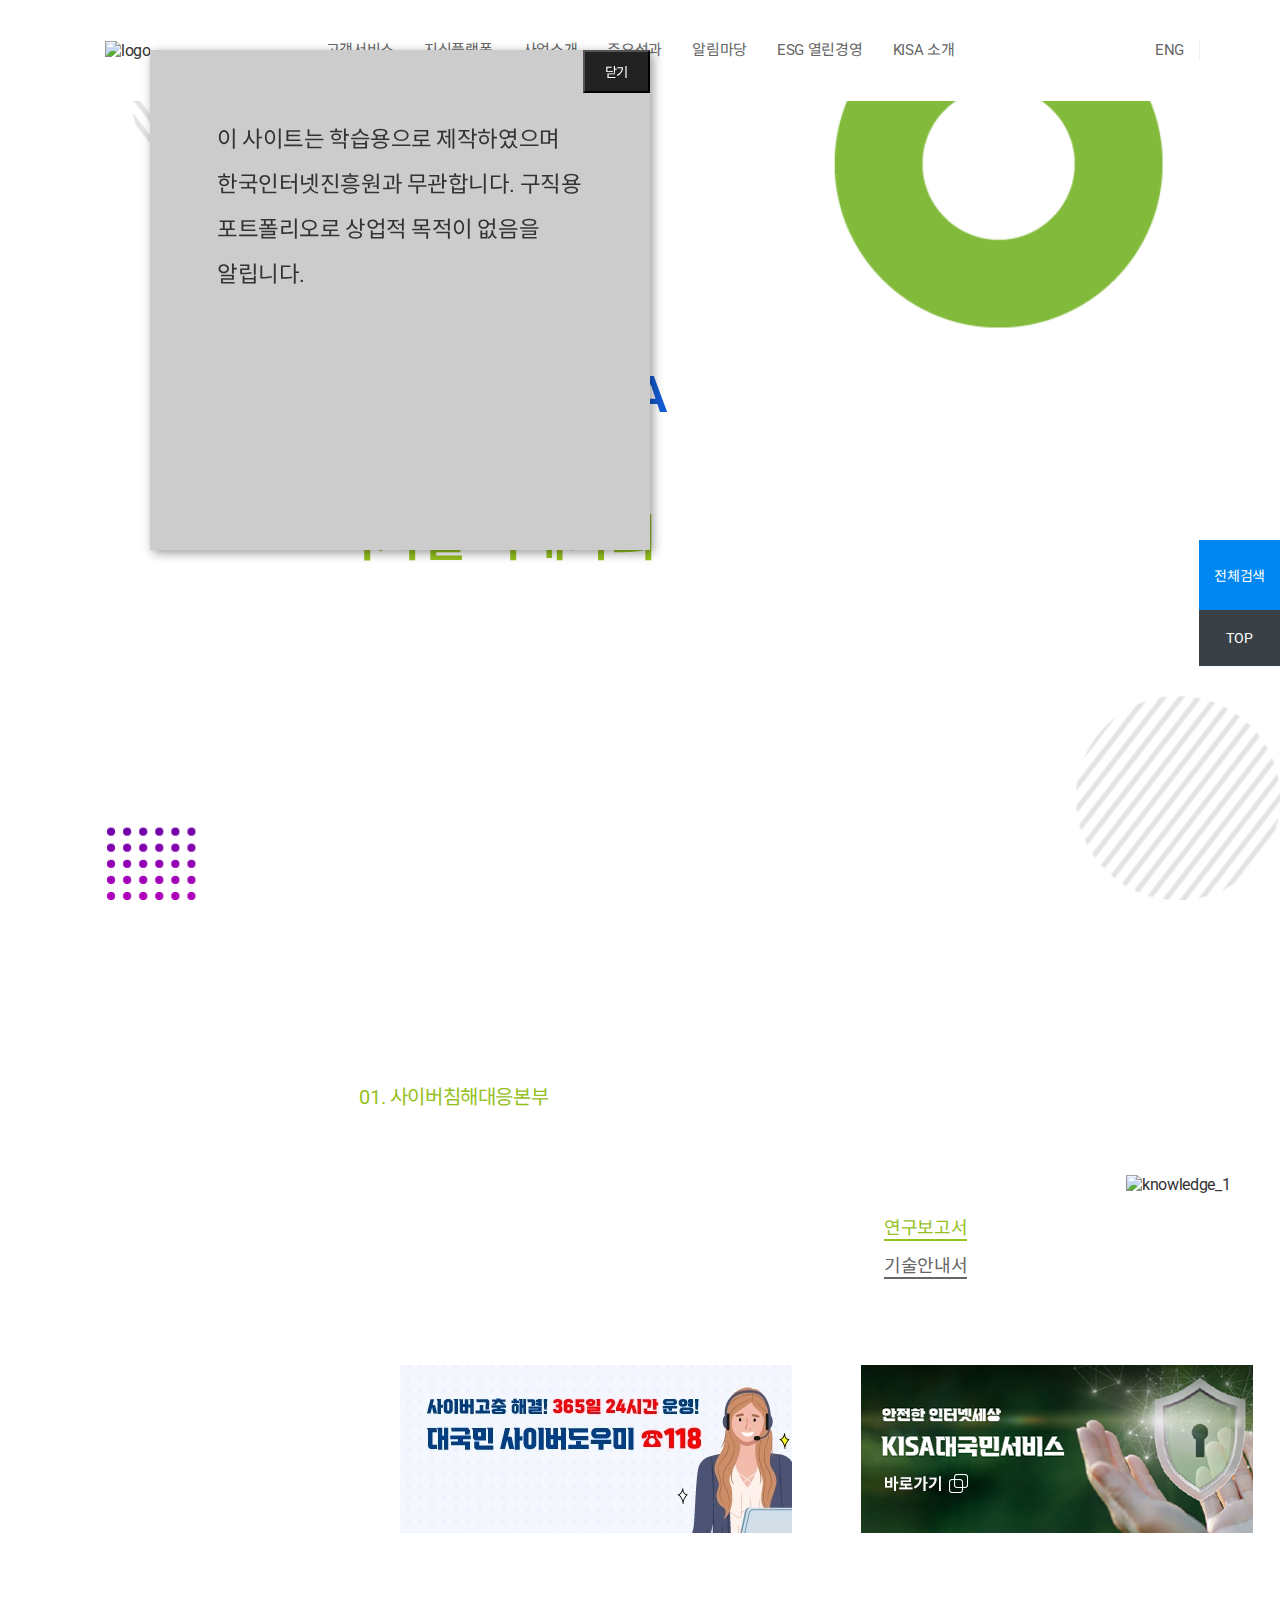
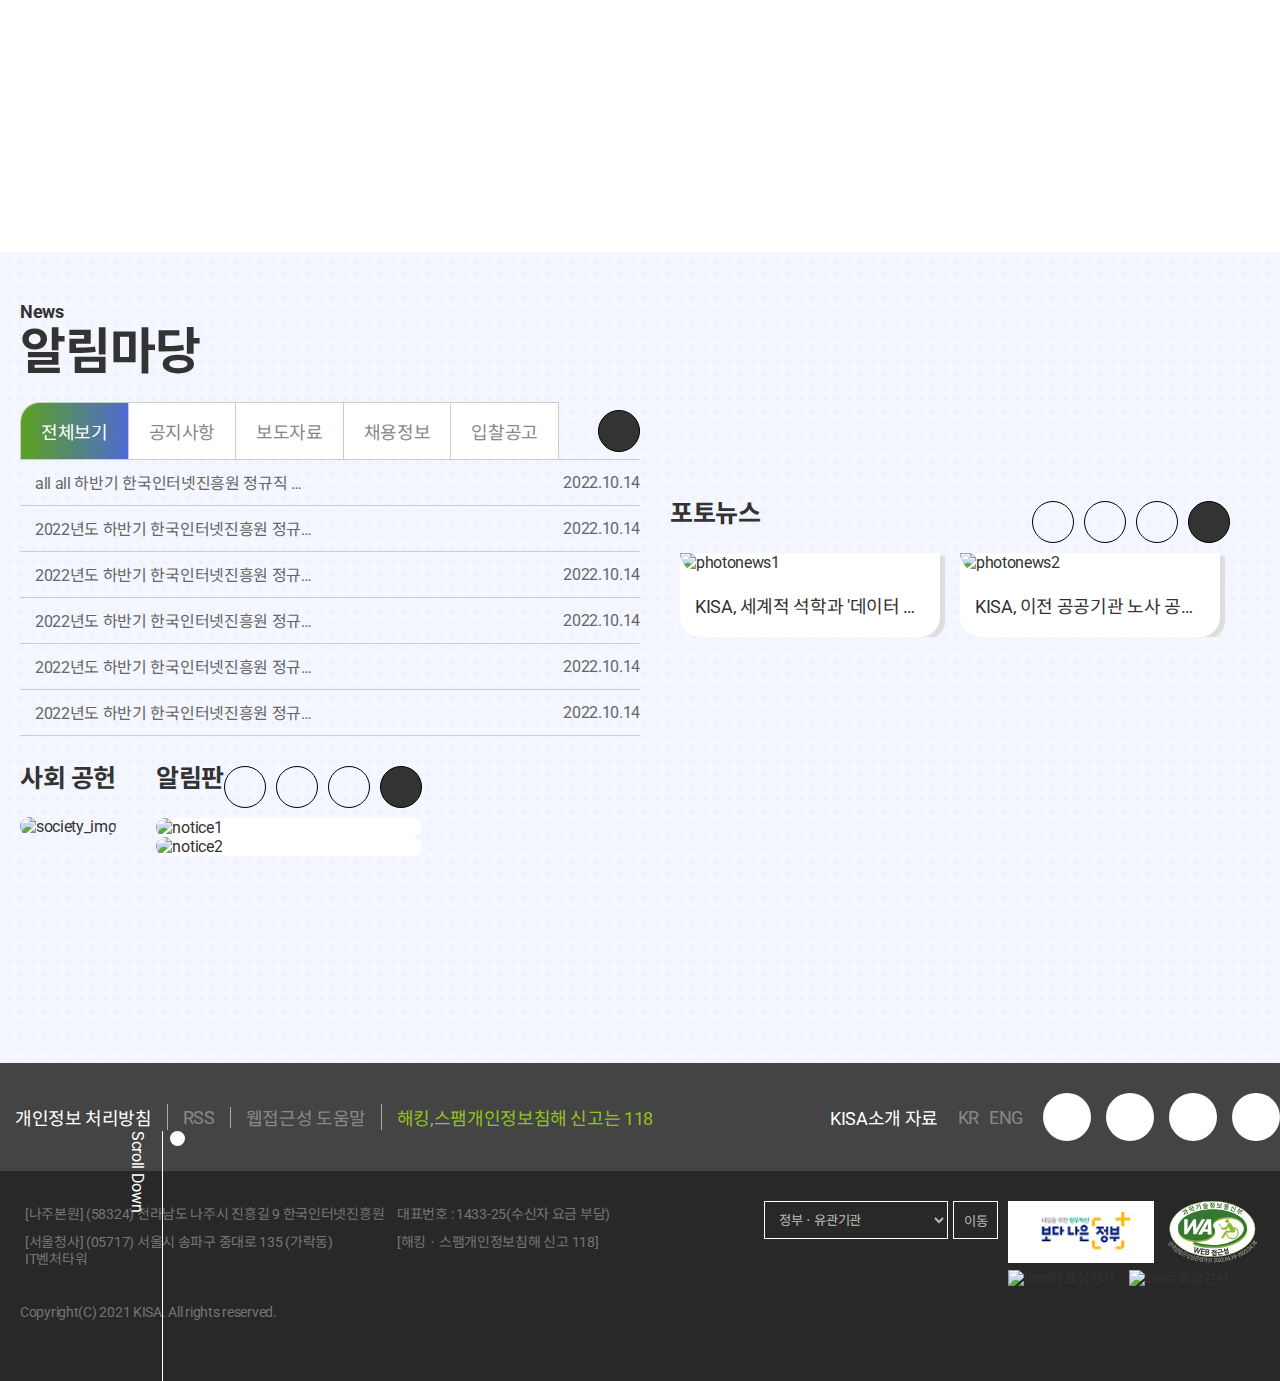
==== commit f5582a7b: "221220 레이어 제작" ====
--- a/index.html
+++ b/index.html
@@ -18,7 +18,7 @@
     <meta name="author" content="강혜주">
     <meta name="keyword" content="포트폴리오, 강혜주, 프론트엔드">
     <meta property="og:title" content="혜주의 포트폴리오">
-    <meta property="og:description" content="혜주의 관공서 포트폴리오">
+    <meta property="og:description" content="혜주의 관공서 포트폴리오, 본 페이지는 상업적 목적이 없는 구직용 페이지입니다.">
     <meta property="og:url" content="https://hejo47.github.io/KISAweb/">
     <meta property="og:image" content="img/main/img_one.png">
     <link rel="stylesheet" href="css/style.css">
@@ -32,8 +32,8 @@
     <!-- <script src="https://cdnjs.cloudflare.com/ajax/libs/fullPage.js/2.9.7/jquery.fullpage.min.js" crossorigin="anonymous"></script> -->
     <!-- <script src="js/js.fullpage.js"></script> -->
     <script src="js/fullpage.js"></script>
-    <!-- <link rel="stylesheet" href="css/jquery.fullpage.css"> -->
-    <link rel="stylesheet" href="css/fullpage.css">
+    <link rel="stylesheet" href="css/jquery.fullpage.css">
+    <!-- <link rel="stylesheet" href="css/fullpage.css"> -->
     <title>KISA 한국인터넷진흥원</title>
     <!-- favicon -->
     <link rel="shortcut icon" href="./img/logo/favicon.ico" type="image/x-icon">
@@ -63,6 +63,11 @@
       <dd><a href="#business" tabindex="2">주요성과 바로가기</a></dd>
       <dd><a href="#news" tabindex="3">알림마당 바로가기</a></dd>
     </dl>
+    <div id="layer">
+      <p>이 사이트는 학습용으로 제작하였으며 한국인터넷진흥원과 무관합니다.
+        구직용 포트폴리오로 상업적 목적이 없음을 알립니다.</p>
+        <button>닫기</button>
+    </div>
     <div class="toolbar_con">
       <a href="#" class="search_tool"><i class="ri-search-line"></i><p>전체검색</p></a>
       <a href="#main" class="top_tool"><i class="ri-arrow-up-line"></i><p>TOP</p></a>
--- a/css/style.css
+++ b/css/style.css
@@ -3,7 +3,30 @@
 html {
   overflow-x: hidden !important;
 }
-
+/* layer popup */
+#layer {
+  position: fixed;
+  width: 500px;
+  height: 500px;
+  background-color: #ccc;
+  box-shadow: 3px 3px 10px rgba(0, 0, 0, 0.4);
+  z-index: 99999;
+  font-size: 1.4em;
+  padding: 3em;
+  box-sizing: border-box;
+  line-height: 2;
+  top: 50px;
+  left: 150px;
+}
+#layer button {
+  position: absolute;
+  cursor: pointer;
+  padding: 10px 20px;
+  right: 0;
+  top: 0;
+  background-color: #222;
+  color: #FFF;
+}
 * {
   margin: 0;
   padding: 0;
@@ -26,37 +49,6 @@
 a {
   text-decoration: none;
 }
-/* COMMON */
-/* .skip_menu {
-  position: fixed;
-  width: 100%;
-  color: #FFF;
-  z-index: -999;
-  display: flex;
-  justify-content: center;
-  align-items: center;
-}
-.skip_menu dt {
-  position: absolute;
-  text-indent: -9999px;
-  left: -9999px;
-  opacity: 0;
-  background-color: #394147;
-}
-.skip_menu dd {
-  width: 100%;
-  position: absolute;
-  top: 0;
-  left: 50%;
-  right: 50%;
-}
-.skip_menu dd a:focus, 
-.skip_menu dd a.active {
-  z-index: 9999;
-}
-.skip_menu dt, a {
-  color: #FFF;
-} */
 .skip_menu {
   position: relative;
   z-index: 9999;
@@ -96,15 +88,17 @@
   z-index: 50;
   display: none;
 }
+#fp-nav ul li a.active, .fp-slidesNav ul li a.active {
+}
 #fp-nav {
   z-index: 40 !important;
+  right: 0;
 }
 #fp-nav.right {
   right: 0 !important;
 }
 #fp-nav ul li {
   display: flex !important;
-  /* justify-content: center; */
   align-items: center;
 }
 #fp-nav ul li a span,
@@ -139,10 +133,10 @@
 #fp-nav ul li a.active + .fp-tooltip {
   font-size: 20px !important;
   top: -4px !important;
+  left: -170px;
   display: flex !important;
   justify-content: center;
   align-items: center;
-  /* 글씨 */
 }
 #fp-nav ul li a + .fp-tooltip {
   right: 30px !important;
@@ -155,18 +149,21 @@
 #fp-nav ul li a.active + .fp-tooltip.right {
   right: 65px !important;
 }
-#fp-nav ul li:hover a span,
-.fp-slidesNav ul li:hover a span {
-  /* 호버 효과 */
-}
 #fp-nav ul li a span,
 .fp-slidesNav ul li a span {
-  /* 선택 안 한 네비 */
   height: 2px !important;
   width: 20px !important;
   border-radius: 50% !important;
   left: unset !important;
   right: 0 !important;
+}
+#fp-nav ul, .fp-slidesNav ul {
+  position: absolute;
+  right: 0px;
+} 
+.fp-sr-only {
+  color: #FFF;
+  display: none;
 }
 .container {
   width: 100%;
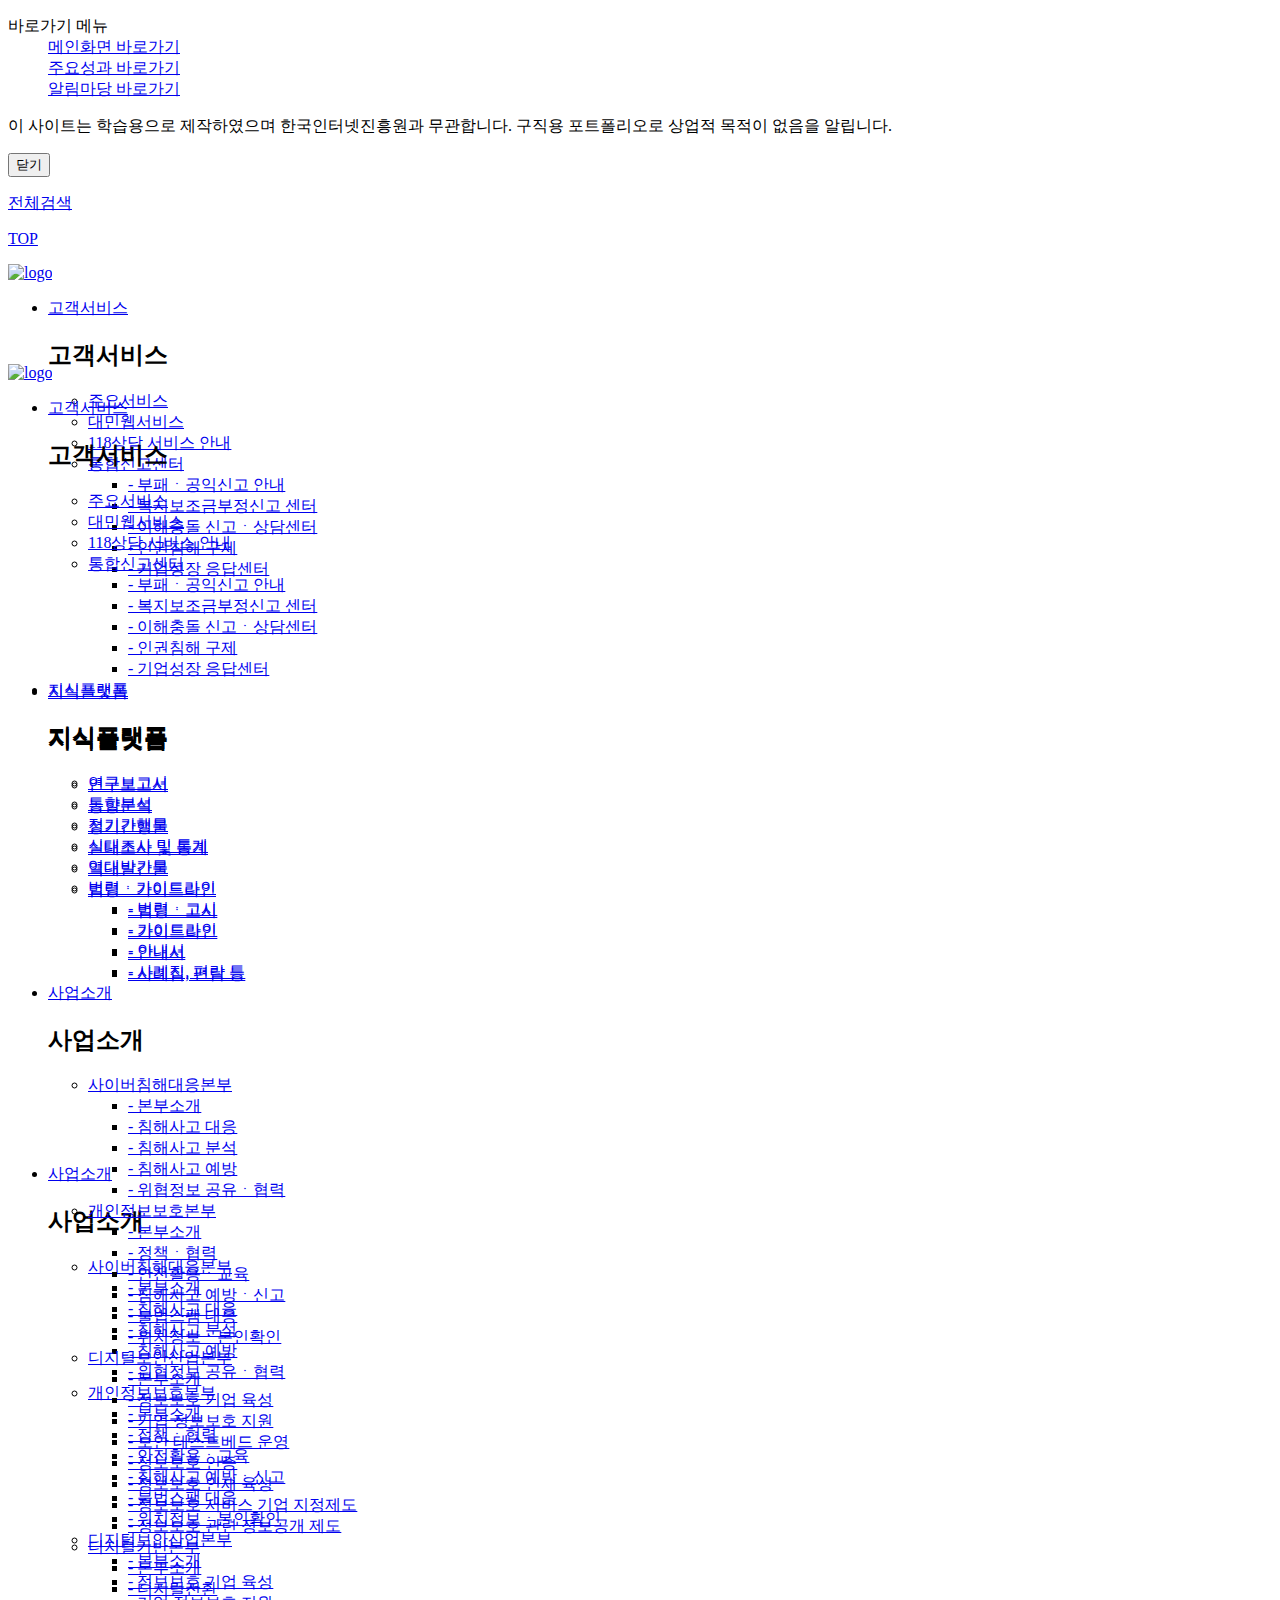
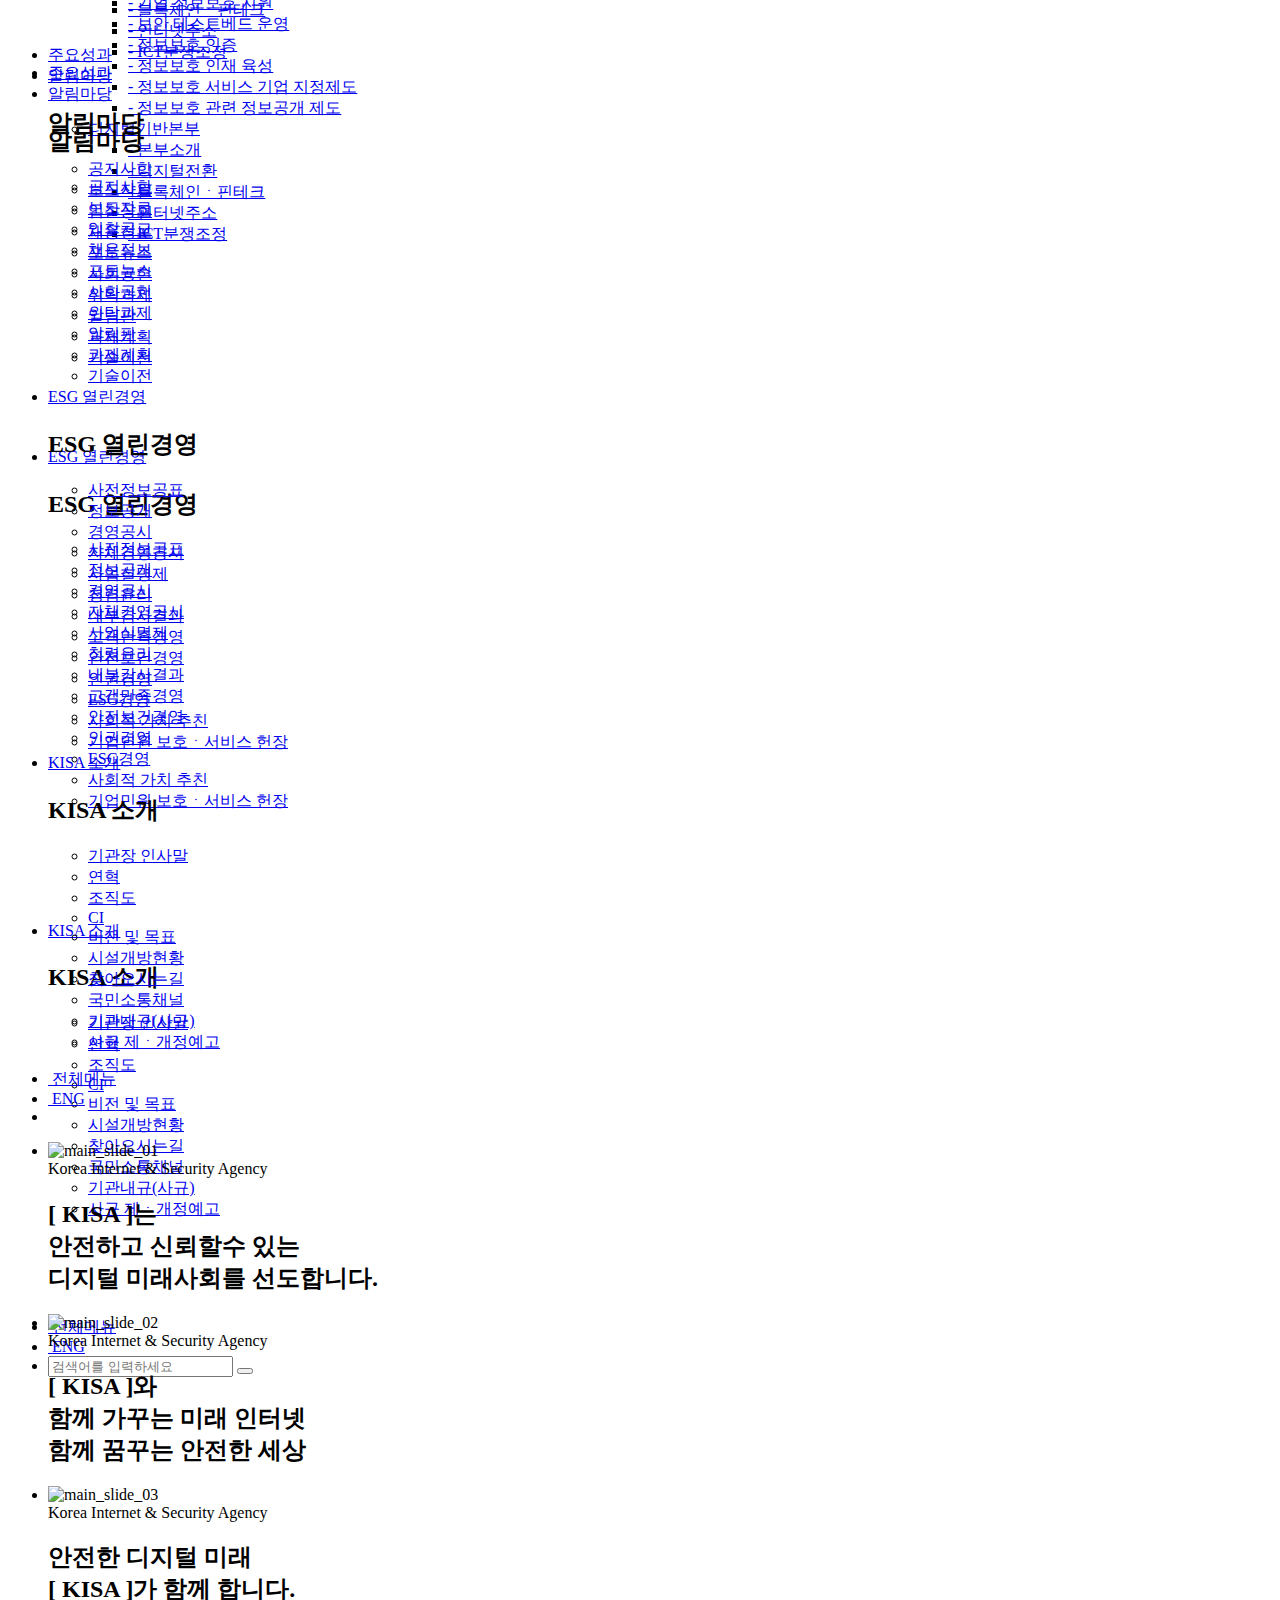
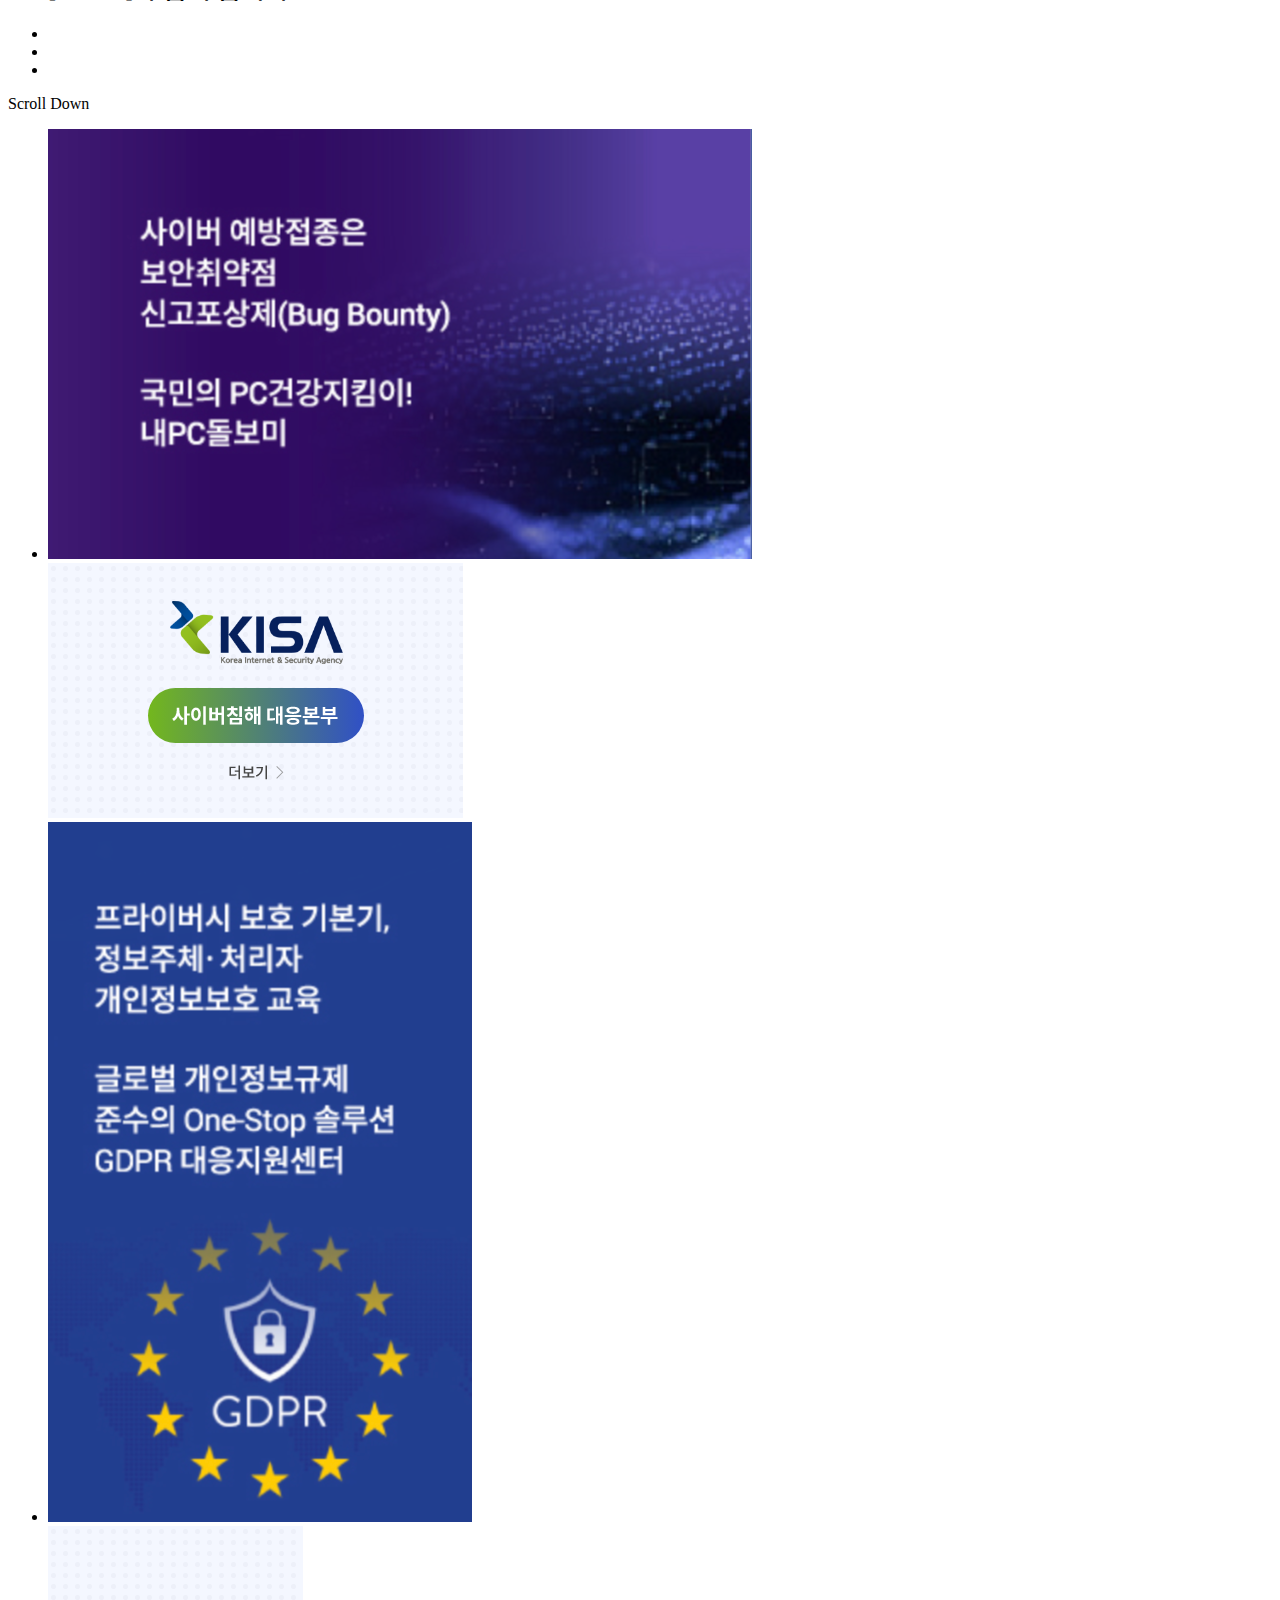
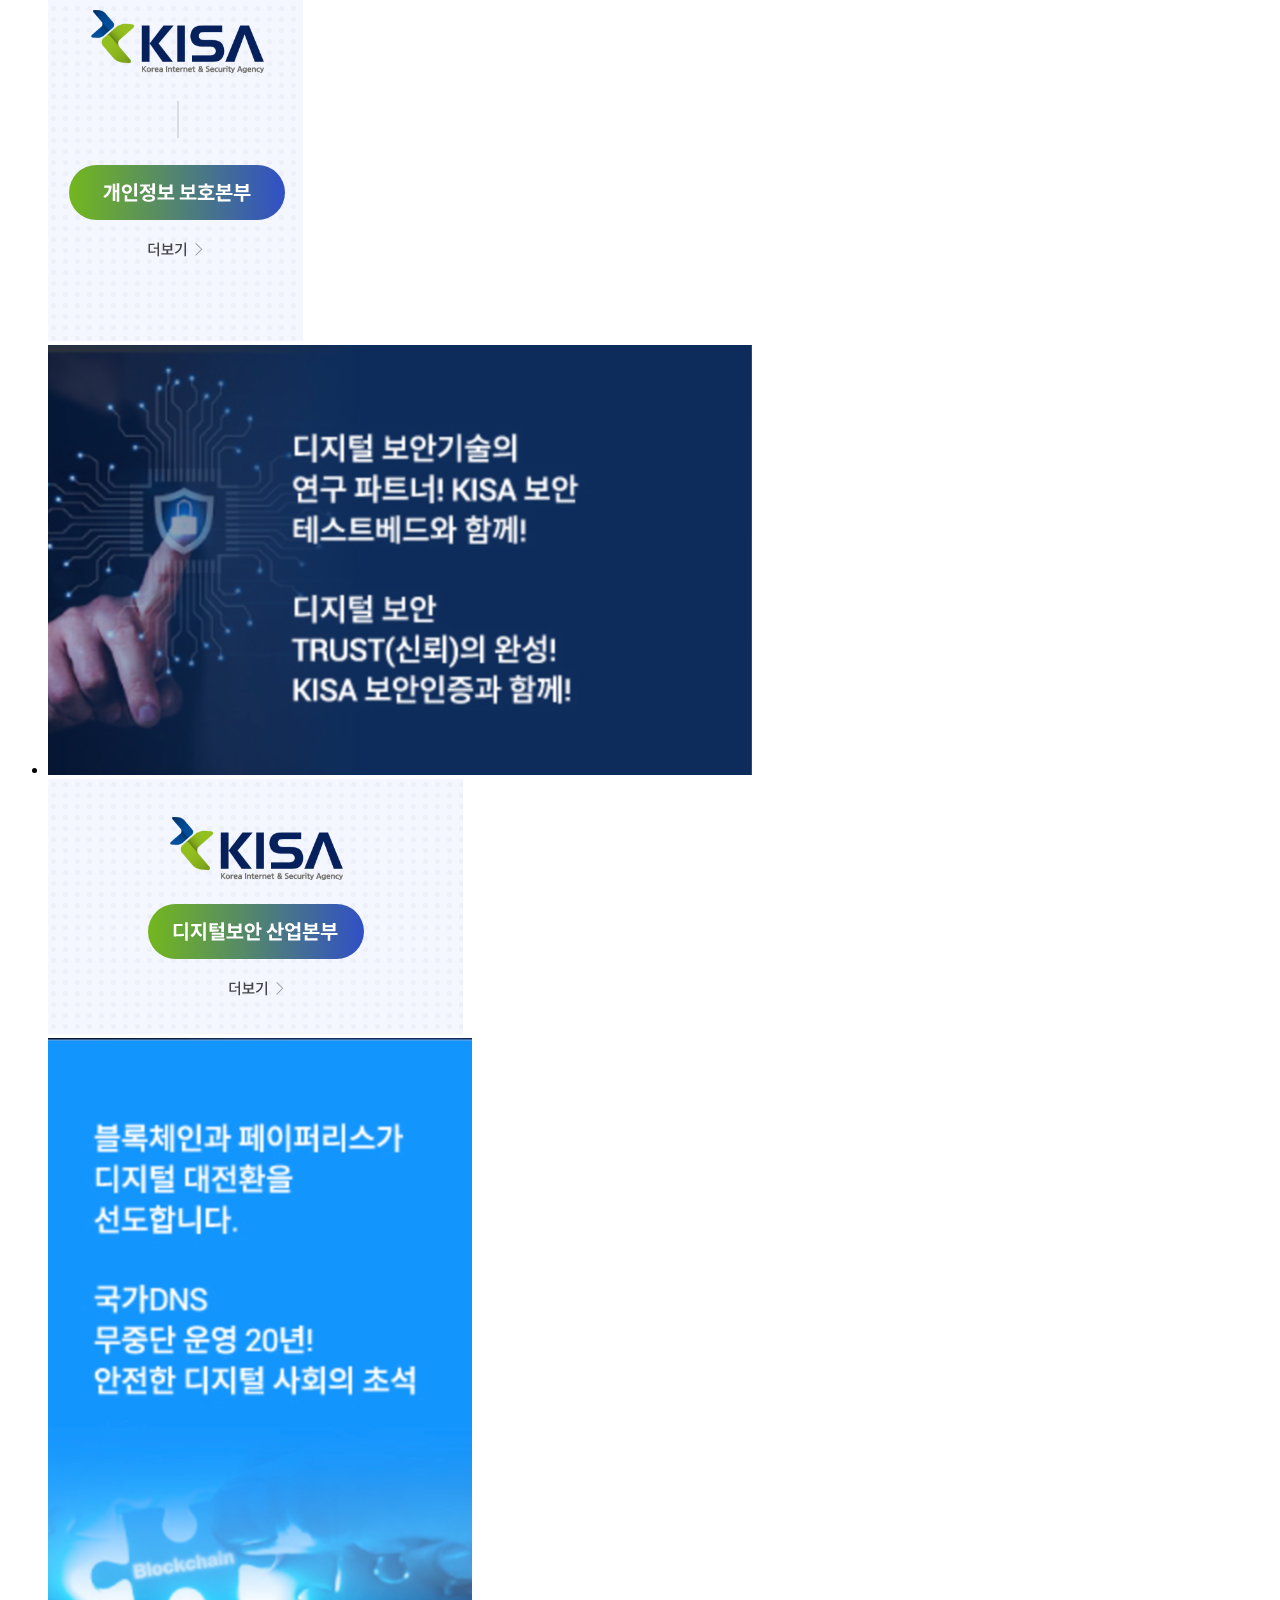
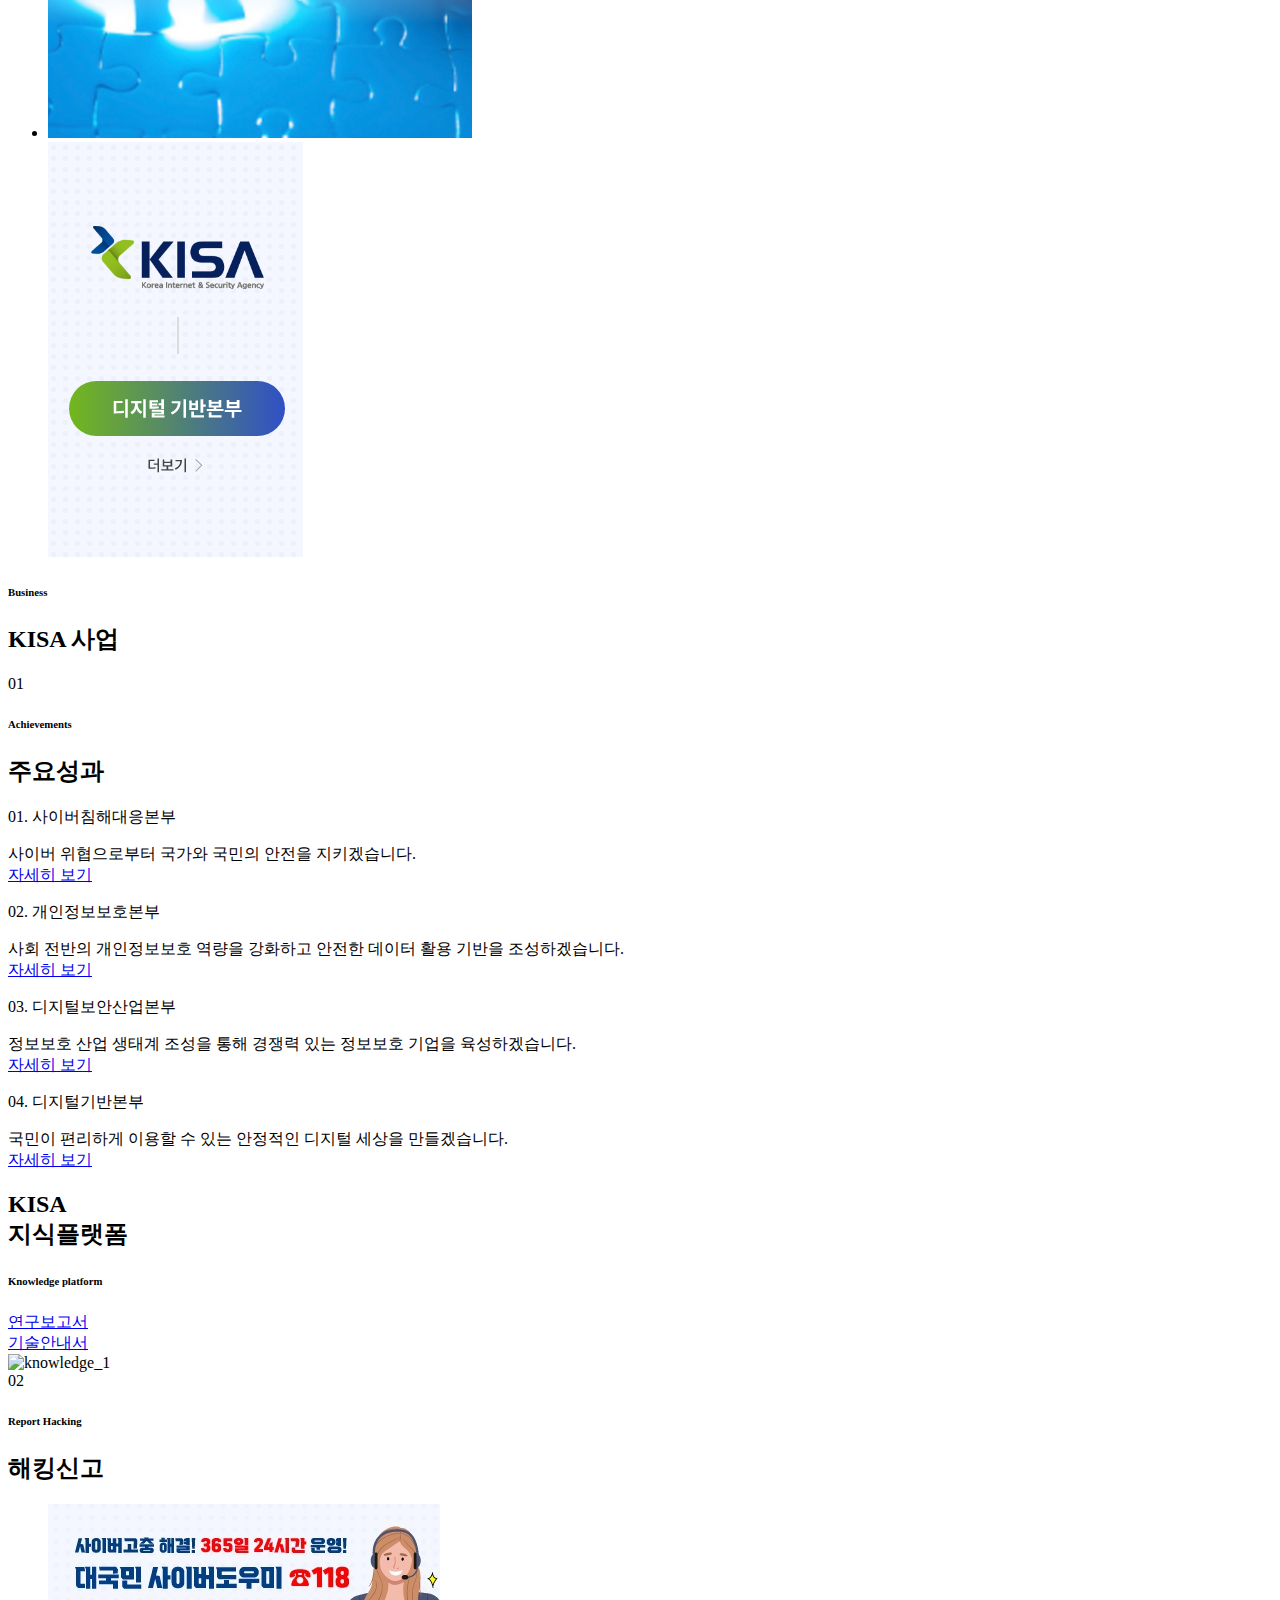
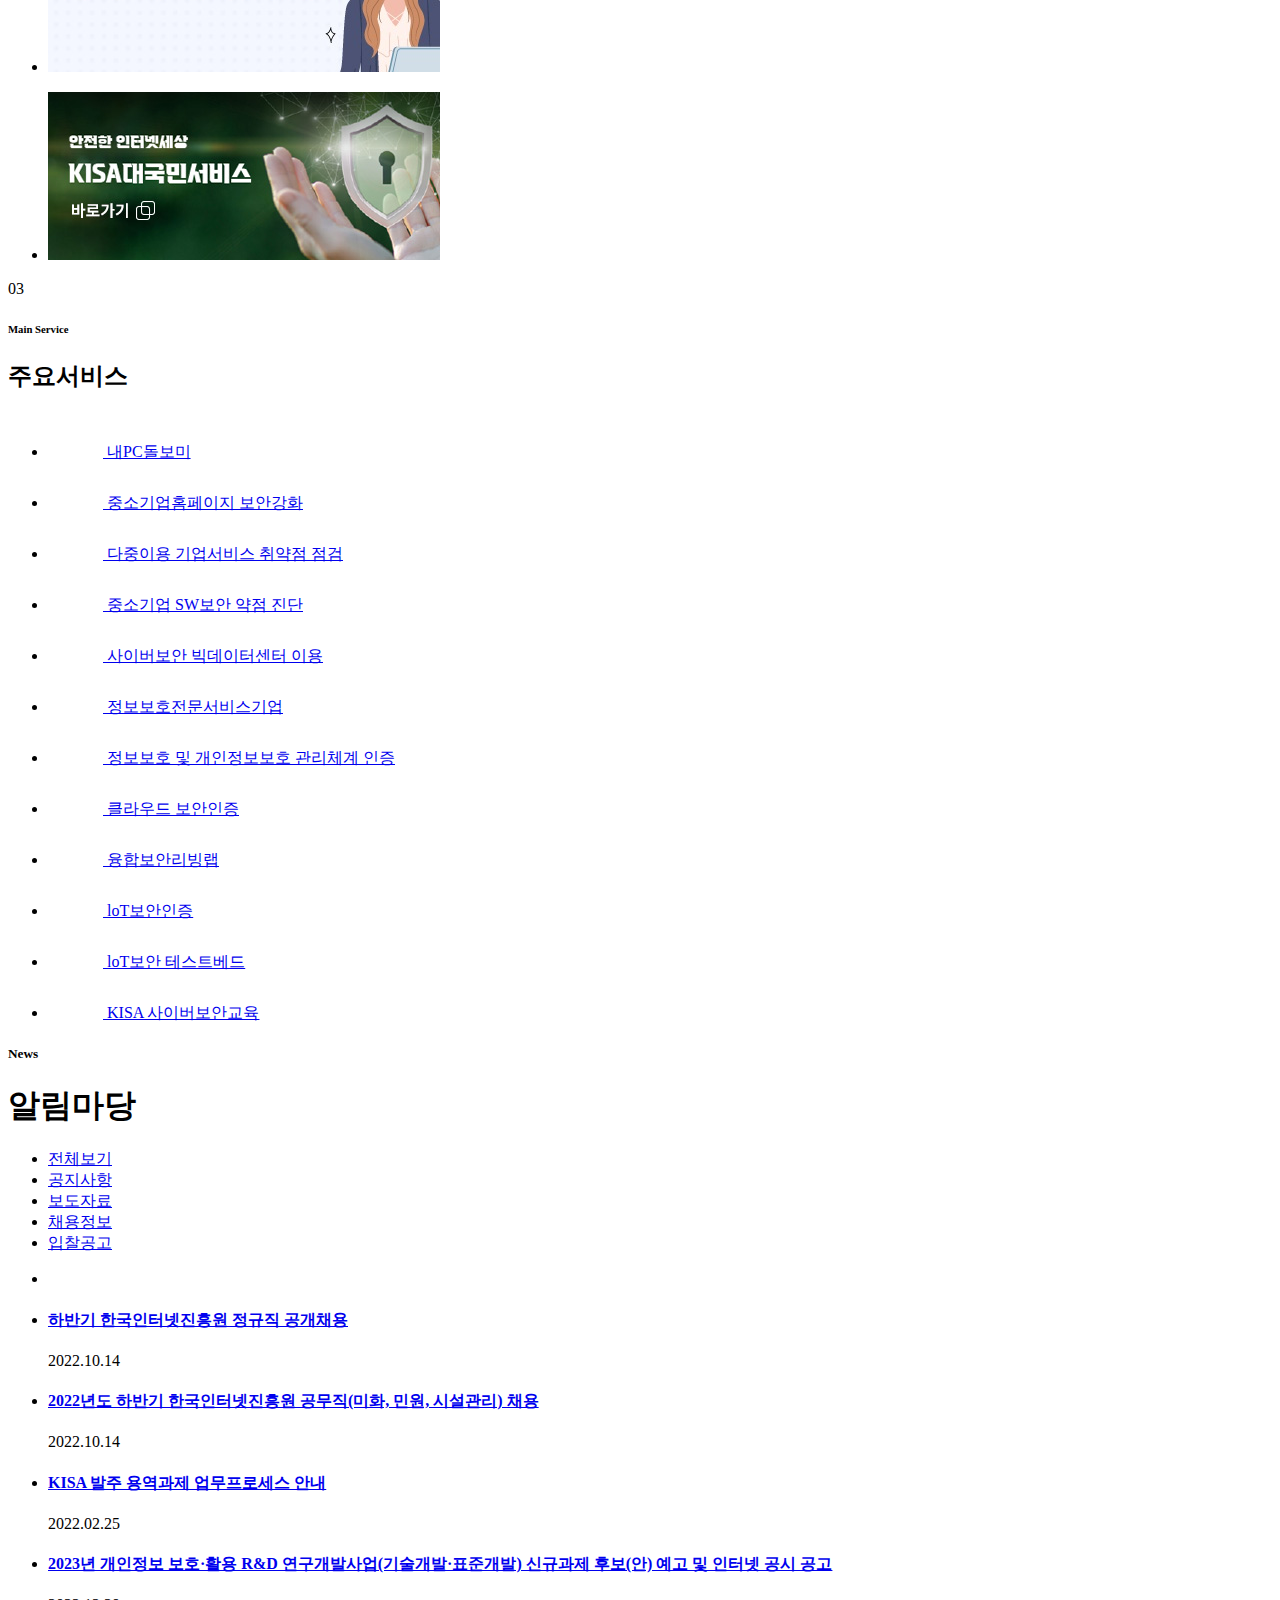
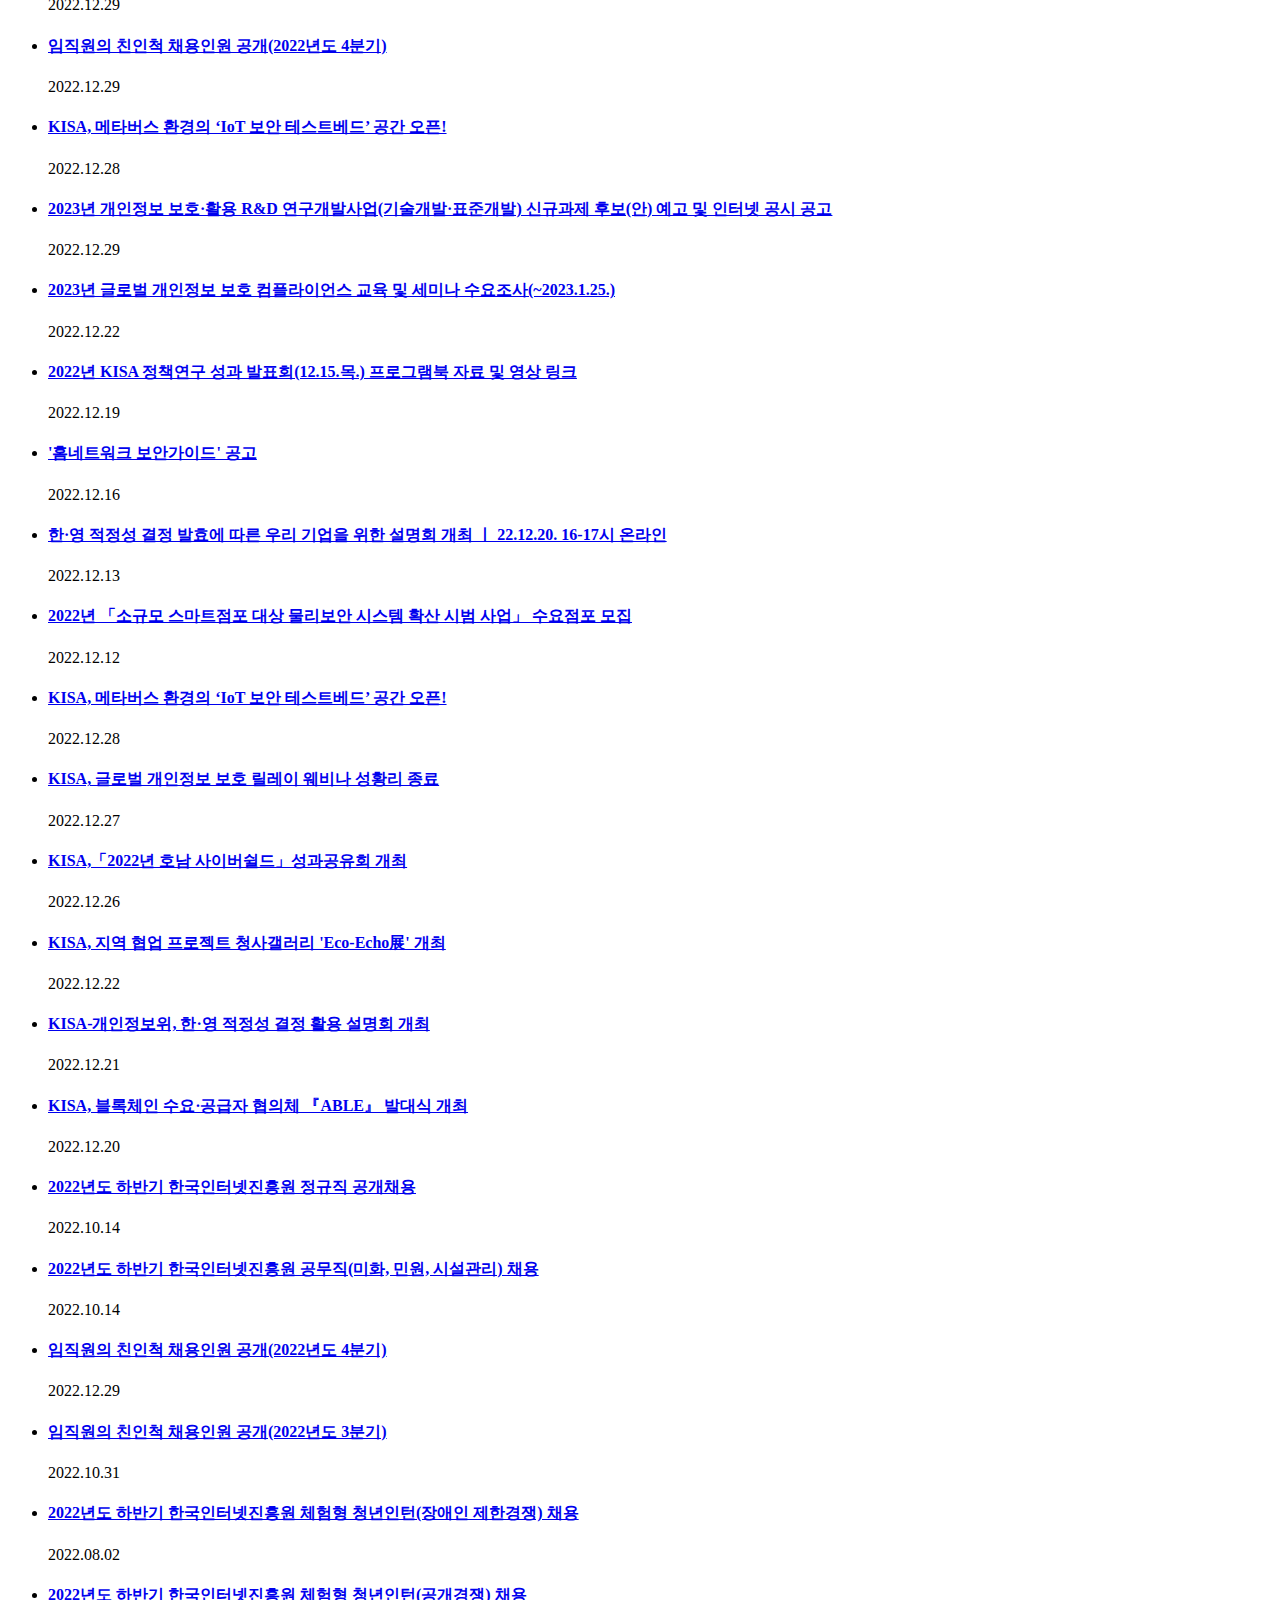
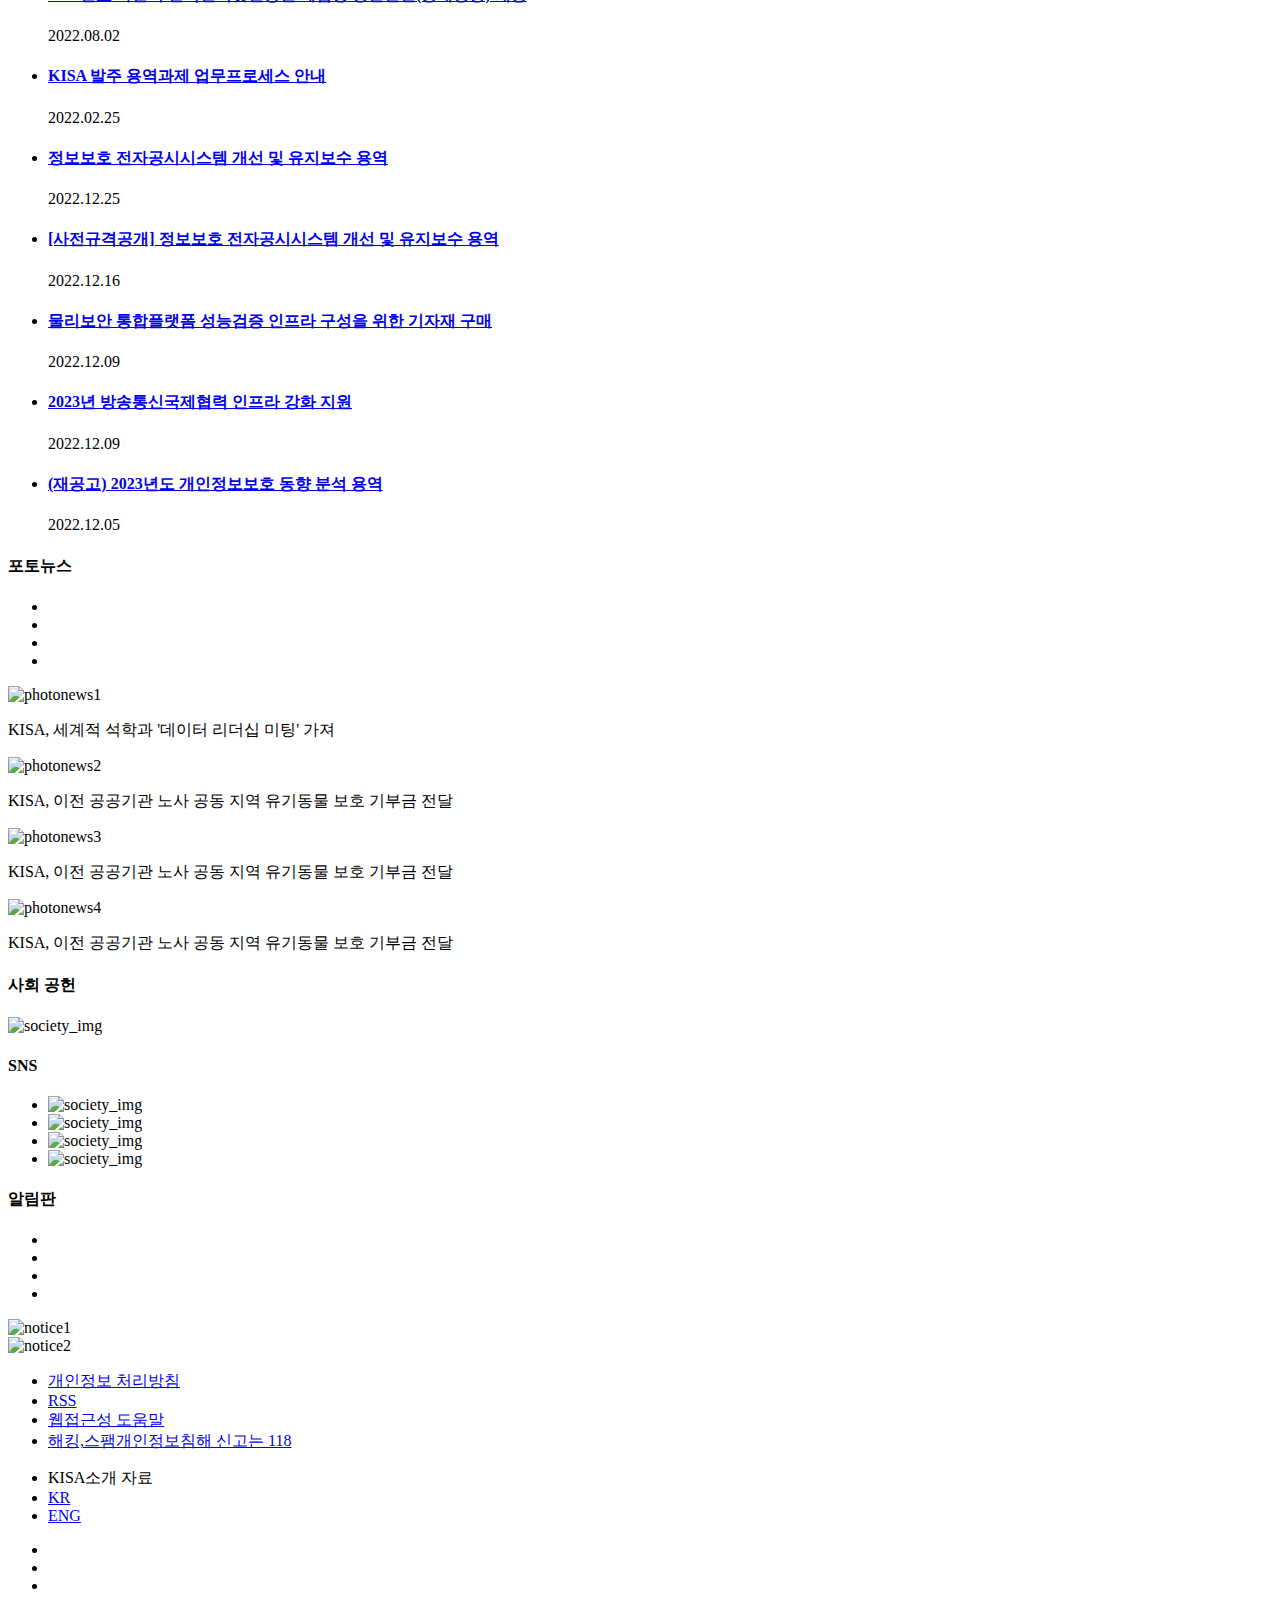
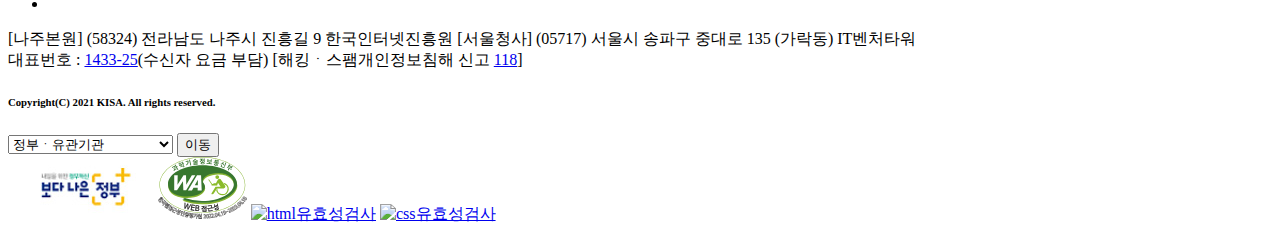
==== commit 3d4f912b: "230103 js 분리 (common, main, js)" ====
--- a/index.html
+++ b/index.html
@@ -1,61 +1,58 @@
 <!DOCTYPE html>
 <html lang="ko">
   <head>
-      <!-- Google tag (gtag.js) -->
+    <!-- Google tag (gtag.js) -->
     <script async src="https://www.googletagmanager.com/gtag/js?id=G-ZNF0ED9MNK"></script>
     <script>
       window.dataLayer = window.dataLayer || [];
-      function gtag(){dataLayer.push(arguments);}
-      gtag('js', new Date());
+      function gtag() {
+        dataLayer.push(arguments);
+      }
+      gtag("js", new Date());
 
-      gtag('config', 'G-ZNF0ED9MNK');
+      gtag("config", "G-ZNF0ED9MNK");
     </script>
-    <meta charset="UTF-8">
-    <meta http-equiv="X-UA-Compatible" content="IE=edge">
-    <meta name="viewport" content="width=device-width, initial-scale=1.0">
-    <meta name="description" content="한국인터넷진흥원">
-    <meta name="robot" content="follow">
-    <meta name="author" content="강혜주">
-    <meta name="keyword" content="포트폴리오, 강혜주, 프론트엔드">
-    <meta property="og:title" content="혜주의 포트폴리오">
-    <meta property="og:description" content="혜주의 관공서 포트폴리오, 본 페이지는 상업적 목적이 없는 구직용 페이지입니다.">
-    <meta property="og:url" content="https://hejo47.github.io/KISAweb/">
-    <meta property="og:image" content="img/main/img_one.png">
-    <link rel="stylesheet" href="css/style.css">
-    <link rel="stylesheet" href="css/remixicon.css">
-    <link rel="preconnect" href="https://fonts.googleapis.com">
-    <link rel="preconnect" href="https://fonts.gstatic.com" crossorigin>
-    <link href="https://cdn.jsdelivr.net/npm/remixicon@2.5.0/fonts/remixicon.css" rel="stylesheet">
-    <link href="https://fonts.googleapis.com/css2?family=Noto+Sans+KR:wght@100;300;500;700;900&family=Roboto:wght@100;300;400;500;700;900&display=swap" rel="stylesheet">
-    <script src="https://code.jquery.com/jquery-3.6.1.min.js" integrity="sha256-o88AwQnZB+VDvE9tvIXrMQaPlFFSUTR+nldQm1LuPXQ=" crossorigin="anonymous"></script>
-    <!-- <link rel="stylesheet" href="https://cdnjs.cloudflare.com/ajax/libs/fullPage.js/2.9.7/jquery.fullpage.min.css" integrity="sha512-q54FvbV+gGBn+NvgaD4gpJ7w4wrO00DgW7Rx503PIhrf0CuMwLOwbS+bXgOBFSob+6GVy1HDPfaRLJ8w2jiS4g==" crossorigin="anonymous" referrerpolicy="no-referrer"> -->
-    <!-- <script src="https://cdnjs.cloudflare.com/ajax/libs/fullPage.js/2.9.7/jquery.fullpage.min.js" crossorigin="anonymous"></script> -->
-    <!-- <script src="js/js.fullpage.js"></script> -->
-    <script src="js/fullpage.js"></script>
-    <link rel="stylesheet" href="css/jquery.fullpage.css">
-    <!-- <link rel="stylesheet" href="css/fullpage.css"> -->
+    <meta charset="UTF-8" />
+    <meta http-equiv="X-UA-Compatible" content="IE=edge" />
+    <meta name="viewport" content="width=device-width, initial-scale=1.0" />
+    <meta name="description" content="한국인터넷진흥원" />
+    <meta name="robot" content="follow" />
+    <meta name="author" content="강혜주" />
+    <meta name="keyword" content="포트폴리오, 강혜주, 프론트엔드" />
+    <meta property="og:title" content="혜주의 포트폴리오" />
+    <meta property="og:description" content="혜주의 관공서 포트폴리오, 본 페이지는 상업적 목적이 없는 구직용 페이지입니다." />
+    <meta property="og:url" content="https://hejo47.github.io/KISAweb/" />
+    <meta property="og:image" content="img/main/img_one.png" />
+    <link rel="stylesheet" href="css/common.css" />
+    <link rel="stylesheet" href="css/main.css" />
+    <link rel="stylesheet" href="css/remixicon.css" />
+    <link rel="preconnect" href="https://fonts.googleapis.com" />
+    <link rel="preconnect" href="https://fonts.gstatic.com" crossorigin />
+    <link href="https://cdn.jsdelivr.net/npm/remixicon@2.5.0/fonts/remixicon.css" rel="stylesheet" />
+    <link href="https://fonts.googleapis.com/css2?family=Noto+Sans+KR:wght@100;300;500;700;900&family=Roboto:wght@100;300;400;500;700;900&display=swap" rel="stylesheet" />
+    <link rel="stylesheet" href="css/jquery.fullpage.css" />
     <title>KISA 한국인터넷진흥원</title>
     <!-- favicon -->
-    <link rel="shortcut icon" href="./img/logo/favicon.ico" type="image/x-icon">
-    <link rel="apple-touch-icon" sizes="57x57" href="/apple-icon-57x57.png">
-    <link rel="apple-touch-icon" sizes="60x60" href="/apple-icon-60x60.png">
-    <link rel="apple-touch-icon" sizes="72x72" href="/apple-icon-72x72.png">
-    <link rel="apple-touch-icon" sizes="76x76" href="/apple-icon-76x76.png">
-    <link rel="apple-touch-icon" sizes="114x114" href="/apple-icon-114x114.png">
-    <link rel="apple-touch-icon" sizes="120x120" href="/apple-icon-120x120.png">
-    <link rel="apple-touch-icon" sizes="144x144" href="/apple-icon-144x144.png">
-    <link rel="apple-touch-icon" sizes="152x152" href="/apple-icon-152x152.png">
-    <link rel="apple-touch-icon" sizes="180x180" href="/apple-icon-180x180.png">
-    <link rel="icon" type="image/png" sizes="192x192" href="/android-icon-192x192.png">
+    <link rel="shortcut icon" href="./img/logo/favicon.ico" type="image/x-icon" />
+    <link rel="apple-touch-icon" sizes="57x57" href="/apple-icon-57x57.png" />
+    <link rel="apple-touch-icon" sizes="60x60" href="/apple-icon-60x60.png" />
+    <link rel="apple-touch-icon" sizes="72x72" href="/apple-icon-72x72.png" />
+    <link rel="apple-touch-icon" sizes="76x76" href="/apple-icon-76x76.png" />
+    <link rel="apple-touch-icon" sizes="114x114" href="/apple-icon-114x114.png" />
+    <link rel="apple-touch-icon" sizes="120x120" href="/apple-icon-120x120.png" />
+    <link rel="apple-touch-icon" sizes="144x144" href="/apple-icon-144x144.png" />
+    <link rel="apple-touch-icon" sizes="152x152" href="/apple-icon-152x152.png" />
+    <link rel="apple-touch-icon" sizes="180x180" href="/apple-icon-180x180.png" />
+    <link rel="icon" type="image/png" sizes="192x192" href="/android-icon-192x192.png" />
     <!-- <link rel="icon" type="image/png" sizes="32x32" href="/favicon-32x32.png"> -->
-    <link rel="icon" type="image/png" sizes="96x96" href="/favicon-96x96.png">
-    <link rel="icon" type="image/png" sizes="16x16" href="/favicon-16x16.png">
-    <link rel="manifest" href="/manifest.json">
-    <meta name="msapplication-TileColor" content="#ffffff">
-    <meta name="msapplication-TileImage" content="/ms-icon-144x144.png">
-    <meta name="theme-color" content="#ffffff">
+    <link rel="icon" type="image/png" sizes="96x96" href="/favicon-96x96.png" />
+    <link rel="icon" type="image/png" sizes="16x16" href="/favicon-16x16.png" />
+    <link rel="manifest" href="/manifest.json" />
+    <meta name="msapplication-TileColor" content="#ffffff" />
+    <meta name="msapplication-TileImage" content="/ms-icon-144x144.png" />
+    <meta name="theme-color" content="#ffffff" />
   </head>
-  
+
   <body>
     <dl class="skip_menu">
       <dt>바로가기 메뉴</dt>
@@ -64,30 +61,35 @@
       <dd><a href="#news" tabindex="3">알림마당 바로가기</a></dd>
     </dl>
     <div id="layer">
-      <p>이 사이트는 학습용으로 제작하였으며 한국인터넷진흥원과 무관합니다.
-        구직용 포트폴리오로 상업적 목적이 없음을 알립니다.</p>
-        <button>닫기</button>
+      <p>이 사이트는 학습용으로 제작하였으며 한국인터넷진흥원과 무관합니다. 구직용 포트폴리오로 상업적 목적이 없음을 알립니다.</p>
+      <button>닫기</button>
     </div>
     <div class="toolbar_con">
-      <a href="#" class="search_tool"><i class="ri-search-line"></i><p>전체검색</p></a>
-      <a href="#main" class="top_tool"><i class="ri-arrow-up-line"></i><p>TOP</p></a>
+      <a href="#" class="search_tool"
+        ><i class="ri-search-line"></i>
+        <p>전체검색</p></a
+      >
+      <a href="#main" class="top_tool"
+        ><i class="ri-arrow-up-line"></i>
+        <p>TOP</p></a
+      >
     </div>
-    <header class="pc" style="height: 100px;">
+    <header class="pc" style="height: 100px">
       <div class="bg"></div>
       <div class="header_wrapper">
         <div class="logo">
-          <a href="#main"><img src="img/logo/logo_w.png" alt="logo" class="logoImg"></a>
+          <a href="#main"><img src="img/logo/logo_w.png" alt="logo" class="logoImg" /></a>
         </div>
         <ul class="header_menu">
           <li class="depth1" onmouseenter="mainHeaderEnterHandler(this)" onmouseleave="mainHeaderLeaveHandler(this)">
-            <a href="#">고객서비스</a>
-            <div class="depth2_wrapper">
-              <div class="inner" style="height: 343px;">
+            <a href="./sub/boardList.html">고객서비스</a>
+            <div class="depth2_wrapper">
+              <div class="inner" style="height: 343px">
                 <h2>고객서비스</h2>
                 <ul class="depth2 first">
-                  <li><a href="#">주요서비스</a></li>
-                  <li><a href="#">대민웹서비스</a></li>
-                  <li><a href="#">118상담 서비스 안내</a></li>
+                  <li><a href="./sub/boardList.html">주요서비스</a></li>
+                  <li><a href="./sub/boardList.html">대민웹서비스</a></li>
+                  <li><a href="./sub/boardList.html">118상담 서비스 안내</a></li>
                   <li>
                     <a href="#" class="get_depth3">통합신고센터</a>
                     <ul class="depth3">
@@ -129,7 +131,7 @@
           <li class="depth1" onmouseenter="mainHeaderEnterHandler(this)" onmouseleave="mainHeaderLeaveHandler(this)">
             <a href="#">사업소개</a>
             <div class="depth2_wrapper">
-              <div class="inner" style="height: 440px;">
+              <div class="inner" style="height: 440px">
                 <h2>사업소개</h2>
                 <ul class="depth2 third">
                   <li>
@@ -259,7 +261,13 @@
               <a href="javascript:;"><i class="ri-global-line"></i>&nbsp;ENG</a>
             </li>
             <li>
-              <a href="javascript:;"><i class="ri-search-line"></i></a>
+              <a href="javascript:;" class="search_icon"><i class="ri-search-line"></i></a>
+              <form>
+                <div class="search_bar">
+                  <input type="text" placeholder="검색어를 입력하세요"></input>
+                  <button><i class="ri-search-line"></i></button>
+                </div>
+              </form>
             </li>
           </ul>
         </div>
@@ -268,7 +276,7 @@
     <header class="mo">
       <div class="header_wrapper">
         <div class="logo">
-          <a href="https://hejo47.github.io/KISAweb/"><img src="img/logo/logo.png" alt="logo" class="logoImg"></a>
+          <a href="https://hejo47.github.io/KISAweb/"><img src="img/logo/logo.png" alt="logo" class="logoImg" /></a>
         </div>
         <ul class="header_menu">
           <li class="depth1">
@@ -445,32 +453,32 @@
       <section class="section first">
         <ul class="main_slide_wrapper">
           <li class="main_slide1 main_slide_item active">
-            <img src="img/main/main_slide_01.jpg" alt="main_slide_01">
+            <img src="img/main/main_slide_01.jpg" alt="main_slide_01" />
             <div class="slide_text">
               <span class="slide_p">Korea Internet & Security Agency</span>
               <h2 class="main_slide_p">
-                [<span class="slide_blue kisa"> KISA </span>]는 <br>안전하고 신뢰할수 있는<br>
+                [<span class="slide_blue kisa"> KISA </span>]는 <br />안전하고 신뢰할수 있는<br />
                 <span class="slide_green">디지털 미래사회</span>를 선도합니다.
               </h2>
             </div>
           </li>
           <li class="main_slide2 main_slide_item">
-            <img src="img/main/main_slide_02.jpg" alt="main_slide_02">
+            <img src="img/main/main_slide_02.jpg" alt="main_slide_02" />
             <div class="slide_text">
               <span class="slide_p">Korea Internet & Security Agency</span>
               <h2 class="main_slide_p">
-                [<span class="slide_blue kisa"> KISA </span>]와 <br>함께 가꾸는 미래 인터넷<br>
+                [<span class="slide_blue kisa"> KISA </span>]와 <br />함께 가꾸는 미래 인터넷<br />
                 <span class="slide_green">함께 꿈꾸는 안전한 세상</span>
               </h2>
             </div>
           </li>
           <li class="main_slide3 main_slide_item">
-            <img src="img/main/main_slide_03.jpg" alt="main_slide_03">
+            <img src="img/main/main_slide_03.jpg" alt="main_slide_03" />
             <div class="slide_text">
               <span class="slide_p">Korea Internet & Security Agency</span>
               <h2 class="main_slide_p">
-                <span class="slide_green">안전한 디지털 미래</span><br>
-                [<span class="slide_blue kisa"> KISA </span>]가 함께 합니다.<br>
+                <span class="slide_green">안전한 디지털 미래</span><br />
+                [<span class="slide_blue kisa"> KISA </span>]가 함께 합니다.<br />
               </h2>
             </div>
           </li>
@@ -488,26 +496,26 @@
         <ul class="mainBanner container">
           <li id="one_sq">
             <a href="#">
-              <div class="hover_prev"><img src="img/main/hover_prev1.png" alt="hover_prev1"></div>
-              <div class="hover_img"><img src="img/main/hover_10.png" alt="hover_10"></div>
+              <div class="hover_prev"><img src="img/main/hover_prev1.png" alt="hover_prev1" /></div>
+              <div class="hover_img"><img src="img/main/hover_10.png" alt="hover_10" /></div>
             </a>
           </li>
           <li id="two_sq">
             <a href="#">
-              <div class="hover_prev"><img src="img/main/hover_prev2.png" alt="hover_prev2"></div>
-              <div class="hover_img"><img src="img/main/hover_11.png" alt="hover_11"></div>
+              <div class="hover_prev"><img src="img/main/hover_prev2.png" alt="hover_prev2" /></div>
+              <div class="hover_img"><img src="img/main/hover_11.png" alt="hover_11" /></div>
             </a>
           </li>
           <li id="three_sq">
             <a href="#">
-              <div class="hover_prev"><img src="img/main/hover_prev3.png" alt="hover_prev3"></div>
-              <div class="hover_img"><img src="img/main/hover_12.png" alt="hover_12"></div>
+              <div class="hover_prev"><img src="img/main/hover_prev3.png" alt="hover_prev3" /></div>
+              <div class="hover_img"><img src="img/main/hover_12.png" alt="hover_12" /></div>
             </a>
           </li>
           <li id="four_sq">
             <a href="#">
-              <div class="hover_prev"><img src="img/main/hover_prev4.png" alt="hover_prev4"></div>
-              <div class="hover_img"><img src="img/main/hover_13.png" alt="hover_13"></div>
+              <div class="hover_prev"><img src="img/main/hover_prev4.png" alt="hover_prev4" /></div>
+              <div class="hover_img"><img src="img/main/hover_13.png" alt="hover_13" /></div>
             </a>
           </li>
         </ul>
@@ -563,13 +571,13 @@
             </div>
             <div class="second_slide_small2">
               <div class="small2_text">
-                <h2 class="kisa_text">KISA<br>지식플랫폼</h2>
+                <h2 class="kisa_text">KISA<br />지식플랫폼</h2>
                 <h6 class="business_text">Knowledge platform</h6>
-                <a href="#" class="search_a">연구보고서</a><br>
+                <a href="#" class="search_a">연구보고서</a><br />
                 <a href="#" class="search_b">기술안내서</a>
               </div>
               <div class="small2_img">
-                <img src="./img/main/ic_knowledge_1.png" alt="knowledge_1">
+                <img src="./img/main/ic_knowledge_1.png" alt="knowledge_1" />
               </div>
             </div>
           </div>
@@ -582,14 +590,14 @@
             <div class="second_slide_small cyber">
               <ul>
                 <li>
-                  <a href="#"><img src="img/main/cyber.jpg" alt="hacking"></a>
+                  <a href="#"><img src="img/main/cyber.jpg" alt="hacking" /></a>
                 </li>
               </ul>
             </div>
             <div class="second_slide_small2 service">
               <ul>
                 <li>
-                  <a href="#"><img src="img/main/img_hacking_02.jpg" alt="hacking"></a>
+                  <a href="#"><img src="img/main/img_hacking_02.jpg" alt="hacking" /></a>
                 </li>
               </ul>
             </div>
@@ -607,40 +615,40 @@
               </div>
               <ul>
                 <li class="service_item">
-                  <a href="#"> <img src="img/main/icon1.png" alt="icon1"> <span>내PC돌보미</span></a>
-                </li>
-                <li class="service_item">
-                  <a href="#"> <img src="img/main/icon2.png" alt="icon2"> <span>중소기업홈페이지 보안강화</span></a>
-                </li>
-                <li class="service_item">
-                  <a href="#"> <img src="img/main/icon3.png" alt="icon3"> <span>다중이용 기업서비스 취약점 점검</span></a>
-                </li>
-                <li class="service_item">
-                  <a href="#"> <img src="img/main/icon4.png" alt="icon4"> <span>중소기업 SW보안 약점 진단</span></a>
-                </li>
-                <li class="service_item">
-                  <a href="#"> <img src="img/main/icon5.png" alt="icon5"> <span>사이버보안 빅데이터센터 이용</span></a>
-                </li>
-                <li class="service_item">
-                  <a href="#"> <img src="img/main/icon6.png" alt="icon6"> <span>정보보호전문서비스기업</span></a>
-                </li>
-                <li class="service_item">
-                  <a href="#"> <img src="img/main/icon7.png" alt="icon7"> <span>정보보호 및 개인정보보호 관리체계 인증</span></a>
-                </li>
-                <li class="service_item">
-                  <a href="#"> <img src="img/main/icon8.png" alt="icon8"> <span>클라우드 보안인증</span></a>
-                </li>
-                <li class="service_item">
-                  <a href="#"> <img src="img/main/icon9.png" alt="icon9"> <span>융합보안리빙랩</span></a>
-                </li>
-                <li class="service_item">
-                  <a href="#"> <img src="img/main/icon10.png" alt="icon10"> <span>loT보안인증</span></a>
-                </li>
-                <li class="service_item">
-                  <a href="#"> <img src="img/main/icon11.png" alt="icon11"> <span>loT보안 테스트베드</span></a>
-                </li>
-                <li class="service_item">
-                  <a href="#"> <img src="img/main/icon12.png" alt="icon12"> <span>KISA 사이버보안교육</span></a>
+                  <a href="#"> <img src="img/main/icon1.png" alt="icon1" /> <span>내PC돌보미</span></a>
+                </li>
+                <li class="service_item">
+                  <a href="#"> <img src="img/main/icon2.png" alt="icon2" /> <span>중소기업홈페이지 보안강화</span></a>
+                </li>
+                <li class="service_item">
+                  <a href="#"> <img src="img/main/icon3.png" alt="icon3" /> <span>다중이용 기업서비스 취약점 점검</span></a>
+                </li>
+                <li class="service_item">
+                  <a href="#"> <img src="img/main/icon4.png" alt="icon4" /> <span>중소기업 SW보안 약점 진단</span></a>
+                </li>
+                <li class="service_item">
+                  <a href="#"> <img src="img/main/icon5.png" alt="icon5" /> <span>사이버보안 빅데이터센터 이용</span></a>
+                </li>
+                <li class="service_item">
+                  <a href="#"> <img src="img/main/icon6.png" alt="icon6" /> <span>정보보호전문서비스기업</span></a>
+                </li>
+                <li class="service_item">
+                  <a href="#"> <img src="img/main/icon7.png" alt="icon7" /> <span>정보보호 및 개인정보보호 관리체계 인증</span></a>
+                </li>
+                <li class="service_item">
+                  <a href="#"> <img src="img/main/icon8.png" alt="icon8" /> <span>클라우드 보안인증</span></a>
+                </li>
+                <li class="service_item">
+                  <a href="#"> <img src="img/main/icon9.png" alt="icon9" /> <span>융합보안리빙랩</span></a>
+                </li>
+                <li class="service_item">
+                  <a href="#"> <img src="img/main/icon10.png" alt="icon10" /> <span>loT보안인증</span></a>
+                </li>
+                <li class="service_item">
+                  <a href="#"> <img src="img/main/icon11.png" alt="icon11" /> <span>loT보안 테스트베드</span></a>
+                </li>
+                <li class="service_item">
+                  <a href="#"> <img src="img/main/icon12.png" alt="icon12" /> <span>KISA 사이버보안교육</span></a>
                 </li>
               </ul>
             </div>
@@ -669,132 +677,132 @@
               </div>
               <ul class="notice_list on" id="tab_all">
                 <li>
-                  <a href="#"><h4>all all 하반기 한국인터넷진흥원 정규직 공개채용</h4></a>
+                  <a href="#"><h4>하반기 한국인터넷진흥원 정규직 공개채용</h4></a>
                   <div>2022.10.14</div>
                 </li>
+                <li>
+                  <a href="#"><h4>2022년도 하반기 한국인터넷진흥원 공무직(미화, 민원, 시설관리) 채용</h4></a>
+                  <div>2022.10.14</div>
+                </li>
+                <li>
+                  <a href="#"><h4>KISA 발주 용역과제 업무프로세스 안내</h4></a>
+                  <div>2022.02.25</div>
+                </li>
+                <li>
+                  <a href="#"><h4>2023년 개인정보 보호·활용 R&D 연구개발사업(기술개발·표준개발) 신규과제 후보(안) 예고 및 인터넷 공시 공고</h4></a>
+                  <div>2022.12.29</div>
+                </li>
+                <li>
+                  <a href="#"><h4>임직원의 친인척 채용인원 공개(2022년도 4분기)</h4></a>
+                  <div>2022.12.29</div>
+                </li>
+                <li>
+                  <a href="#"><h4>KISA, 메타버스 환경의 ‘IoT 보안 테스트베드’ 공간 오픈!</h4></a>
+                  <div>2022.12.28</div>
+                </li>
+              </ul>
+              <ul class="notice_list" id="tab_notice">
+                <li>
+                  <a href="#"><h4>2023년 개인정보 보호·활용 R&D 연구개발사업(기술개발·표준개발) 신규과제 후보(안) 예고 및 인터넷 공시 공고</h4></a>
+                  <div>2022.12.29</div>
+                </li>
+                <li>
+                  <a href="#"><h4>2023년 글로벌 개인정보 보호 컴플라이언스 교육 및 세미나 수요조사(~2023.1.25.)</h4></a>
+                  <div>2022.12.22</div>
+                </li>
+                <li>
+                  <a href="#"><h4>2022년 KISA 정책연구 성과 발표회(12.15.목.) 프로그램북 자료 및 영상 링크</h4></a>
+                  <div>2022.12.19</div>
+                </li>
+                <li>
+                  <a href="#"><h4>'홈네트워크 보안가이드' 공고</h4></a>
+                  <div>2022.12.16</div>
+                </li>
+                <li>
+                  <a href="#"><h4>한·영 적정성 결정 발효에 따른 우리 기업을 위한 설명회 개최 ㅣ 22.12.20. 16-17시 온라인</h4></a>
+                  <div>2022.12.13</div>
+                </li>
+                <li>
+                  <a href="#"><h4>2022년 「소규모 스마트점포 대상 물리보안 시스템 확산 시범 사업」 수요점포 모집</h4></a>
+                  <div>2022.12.12</div>
+                </li>
+              </ul>
+              <ul class="notice_list" id="tab_info">
+                <li>
+                  <a href="#"><h4>KISA, 메타버스 환경의 ‘IoT 보안 테스트베드’ 공간 오픈!</h4></a>
+                  <div>2022.12.28</div>
+                </li>
+                <li>
+                  <a href="#"><h4>KISA, 글로벌 개인정보 보호 릴레이 웨비나 성황리 종료</h4></a>
+                  <div>2022.12.27</div>
+                </li>
+                <li>
+                  <a href="#"><h4>KISA,「2022년 호남 사이버쉴드」성과공유회 개최</h4></a>
+                  <div>2022.12.26</div>
+                </li>
+                <li>
+                  <a href="#"><h4>KISA, 지역 협업 프로젝트 청사갤러리 'Eco-Echo展' 개최</h4></a>
+                  <div>2022.12.22</div>
+                </li>
+                <li>
+                  <a href="#"><h4>KISA-개인정보위, 한·영 적정성 결정 활용 설명회 개최</h4></a>
+                  <div>2022.12.21</div>
+                </li>
+                <li>
+                  <a href="#"><h4>KISA, 블록체인 수요·공급자 협의체 『ABLE』 발대식 개최</h4></a>
+                  <div>2022.12.20</div>
+                </li>
+              </ul>
+              <ul class="notice_list" id="tab_employ">
                 <li>
                   <a href="#"><h4>2022년도 하반기 한국인터넷진흥원 정규직 공개채용</h4></a>
                   <div>2022.10.14</div>
                 </li>
                 <li>
-                  <a href="#"><h4>2022년도 하반기 한국인터넷진흥원 정규직 공개채용</h4></a>
+                  <a href="#"><h4>2022년도 하반기 한국인터넷진흥원 공무직(미화, 민원, 시설관리) 채용</h4></a>
                   <div>2022.10.14</div>
                 </li>
                 <li>
-                  <a href="#"><h4>2022년도 하반기 한국인터넷진흥원 정규직 공개채용</h4></a>
-                  <div>2022.10.14</div>
-                </li>
-                <li>
-                  <a href="#"><h4>2022년도 하반기 한국인터넷진흥원 정규직 공개채용</h4></a>
-                  <div>2022.10.14</div>
-                </li>
-                <li>
-                  <a href="#"><h4>2022년도 하반기 한국인터넷진흥원 정규직 공개채용</h4></a>
-                  <div>2022.10.14</div>
-                </li>
-              </ul>
-              <ul class="notice_list" id="tab_notice">
-                <li>
-                  <a href="#"><h4>공지공지 하반기 한국인터넷진흥원 정규직 공개채용</h4></a>
-                  <div>2022.10.14</div>
-                </li>
-                <li>
-                  <a href="#"><h4>2022년도 하반기 한국인터넷진흥원 정규직 공개채용</h4></a>
-                  <div>2022.10.14</div>
-                </li>
-                <li>
-                  <a href="#"><h4>2022년도 하반기 한국인터넷진흥원 정규직 공개채용</h4></a>
-                  <div>2022.10.14</div>
-                </li>
-                <li>
-                  <a href="#"><h4>2022년도 하반기 한국인터넷진흥원 정규직 공개채용</h4></a>
-                  <div>2022.10.14</div>
-                </li>
-                <li>
-                  <a href="#"><h4>2022년도 하반기 한국인터넷진흥원 정규직 공개채용</h4></a>
-                  <div>2022.10.14</div>
-                </li>
-                <li>
-                  <a href="#"><h4>2022년도 하반기 한국인터넷진흥원 정규직 공개채용</h4></a>
-                  <div>2022.10.14</div>
-                </li>
-              </ul>
-              <ul class="notice_list" id="tab_info">
-                <li>
-                  <a href="#"><h4>정보정보 하반기 한국인터넷진흥원 정규직 공개채용</h4></a>
-                  <div>2022.10.14</div>
-                </li>
-                <li>
-                  <a href="#"><h4>2022년도 하반기 한국인터넷진흥원 정규직 공개채용</h4></a>
-                  <div>2022.10.14</div>
-                </li>
-                <li>
-                  <a href="#"><h4>2022년도 하반기 한국인터넷진흥원 정규직 공개채용</h4></a>
-                  <div>2022.10.14</div>
-                </li>
-                <li>
-                  <a href="#"><h4>2022년도 하반기 한국인터넷진흥원 정규직 공개채용</h4></a>
-                  <div>2022.10.14</div>
-                </li>
-                <li>
-                  <a href="#"><h4>2022년도 하반기 한국인터넷진흥원 정규직 공개채용</h4></a>
-                  <div>2022.10.14</div>
-                </li>
-                <li>
-                  <a href="#"><h4>2022년도 하반기 한국인터넷진흥원 정규직 공개채용</h4></a>
-                  <div>2022.10.14</div>
-                </li>
-              </ul>
-              <ul class="notice_list" id="tab_employ">
-                <li>
-                  <a href="#"><h4>채용채용 하반기 한국인터넷진흥원 정규직 공개채용</h4></a>
-                  <div>2022.10.14</div>
-                </li>
-                <li>
-                  <a href="#"><h4>2022년도 하반기 한국인터넷진흥원 정규직 공개채용</h4></a>
-                  <div>2022.10.14</div>
-                </li>
-                <li>
-                  <a href="#"><h4>2022년도 하반기 한국인터넷진흥원 정규직 공개채용</h4></a>
-                  <div>2022.10.14</div>
-                </li>
-                <li>
-                  <a href="#"><h4>2022년도 하반기 한국인터넷진흥원 정규직 공개채용</h4></a>
-                  <div>2022.10.14</div>
-                </li>
-                <li>
-                  <a href="#"><h4>2022년도 하반기 한국인터넷진흥원 정규직 공개채용</h4></a>
-                  <div>2022.10.14</div>
-                </li>
-                <li>
-                  <a href="#"><h4>2022년도 하반기 한국인터넷진흥원 정규직 공개채용</h4></a>
-                  <div>2022.10.14</div>
+                  <a href="#"><h4>임직원의 친인척 채용인원 공개(2022년도 4분기)</h4></a>
+                  <div>2022.12.29</div>
+                </li>
+                <li>
+                  <a href="#"><h4>임직원의 친인척 채용인원 공개(2022년도 3분기)</h4></a>
+                  <div>2022.10.31</div>
+                </li>
+                <li>
+                  <a href="#"><h4>2022년도 하반기 한국인터넷진흥원 체험형 청년인턴(장애인 제한경쟁) 채용</h4></a>
+                  <div>2022.08.02</div>
+                </li>
+                <li>
+                  <a href="#"><h4>2022년도 하반기 한국인터넷진흥원 체험형 청년인턴(공개경쟁) 채용</h4></a>
+                  <div>2022.08.02</div>
                 </li>
               </ul>
               <ul class="notice_list" id="tab_bid">
                 <li>
-                  <a href="#"><h4>입찰입찰 하반기 한국인터넷진흥원 정규직 공개채용</h4></a>
-                  <div>2022.10.14</div>
-                </li>
-                <li>
-                  <a href="#"><h4>2022년도 하반기 한국인터넷진흥원 정규직 공개채용</h4></a>
-                  <div>2022.10.14</div>
-                </li>
-                <li>
-                  <a href="#"><h4>2022년도 하반기 한국인터넷진흥원 정규직 공개채용</h4></a>
-                  <div>2022.10.14</div>
-                </li>
-                <li>
-                  <a href="#"><h4>2022년도 하반기 한국인터넷진흥원 정규직 공개채용</h4></a>
-                  <div>2022.10.14</div>
-                </li>
-                <li>
-                  <a href="#"><h4>2022년도 하반기 한국인터넷진흥원 정규직 공개채용</h4></a>
-                  <div>2022.10.14</div>
-                </li>
-                <li>
-                  <a href="#"><h4>2022년도 하반기 한국인터넷진흥원 정규직 공개채용</h4></a>
-                  <div>2022.10.14</div>
+                  <a href="#"><h4>KISA 발주 용역과제 업무프로세스 안내</h4></a>
+                  <div>2022.02.25</div>
+                </li>
+                <li>
+                  <a href="#"><h4>정보보호 전자공시시스템 개선 및 유지보수 용역</h4></a>
+                  <div>2022.12.25</div>
+                </li>
+                <li>
+                  <a href="#"><h4>[사전규격공개] 정보보호 전자공시시스템 개선 및 유지보수 용역</h4></a>
+                  <div>2022.12.16</div>
+                </li>
+                <li>
+                  <a href="#"><h4>물리보안 통합플랫폼 성능검증 인프라 구성을 위한 기자재 구매</h4></a>
+                  <div>2022.12.09</div>
+                </li>
+                <li>
+                  <a href="#"><h4>2023년 방송통신국제협력 인프라 강화 지원</h4></a>
+                  <div>2022.12.09</div>
+                </li>
+                <li>
+                  <a href="#"><h4>(재공고) 2023년도 개인정보보호 동향 분석 용역</h4></a>
+                  <div>2022.12.05</div>
                 </li>
               </ul>
             </article>
@@ -811,19 +819,19 @@
               <div class="news_con">
                 <div class="news">
                   <div class="news_wrap">
-                    <img src="img/main/photonews1.jpg" alt="photonews1">
+                    <img src="img/main/photonews1.jpg" alt="photonews1" />
                     <p>KISA, 세계적 석학과 '데이터 리더십 미팅' 가져</p>
                   </div>
                   <div class="news_wrap">
-                    <img src="img/main/photonews2.jpg" alt="photonews2">
+                    <img src="img/main/photonews2.jpg" alt="photonews2" />
                     <p>KISA, 이전 공공기관 노사 공동 지역 유기동물 보호 기부금 전달</p>
                   </div>
                   <div class="news_wrap">
-                    <img src="img/main/photonews3.jpg" alt="photonews3">
+                    <img src="img/main/photonews3.jpg" alt="photonews3" />
                     <p>KISA, 이전 공공기관 노사 공동 지역 유기동물 보호 기부금 전달</p>
                   </div>
                   <div class="news_wrap">
-                    <img src="img/main/photonews4.jpeg" alt="photonews4">
+                    <img src="img/main/photonews4.jpeg" alt="photonews4" />
                     <p>KISA, 이전 공공기관 노사 공동 지역 유기동물 보호 기부금 전달</p>
                   </div>
                 </div>
@@ -836,7 +844,7 @@
                 <h4>사회 공헌</h4>
               </div>
               <div class="society_wrap">
-                <img src="img/main/society.jpg" alt="society_img">
+                <img src="img/main/society.jpg" alt="society_img" />
               </div>
             </article>
             <article class="sns_tab">
@@ -845,10 +853,10 @@
               </div>
               <div class="sns_wrap">
                 <ul>
-                  <li><img src="img/main/ic_sns_youtube.png" alt="society_img"></li>
-                  <li><img src="img/main/ic_sns_kakao.png" alt="society_img"></li>
-                  <li><img src="img/main/ic_sns_blog.png" alt="society_img"></li>
-                  <li><img src="img/main/ic_sns_facebook.png" alt="society_img"></li>
+                  <li><img src="img/main/ic_sns_youtube.png" alt="society_img" /></li>
+                  <li><img src="img/main/ic_sns_kakao.png" alt="society_img" /></li>
+                  <li><img src="img/main/ic_sns_blog.png" alt="society_img" /></li>
+                  <li><img src="img/main/ic_sns_facebook.png" alt="society_img" /></li>
                 </ul>
               </div>
             </article>
@@ -865,10 +873,10 @@
               <div class="notice_tab">
                 <div class="notice_con">
                   <div class="notice_wrap">
-                    <img src="img/main/notice.png" alt="notice1">
+                    <img src="img/main/notice.png" alt="notice1" />
                   </div>
                   <div class="notice_wrap">
-                    <img src="img/main/notice2.png" alt="notice2">
+                    <img src="img/main/notice2.png" alt="notice2" />
                   </div>
                 </div>
               </div>
@@ -944,10 +952,10 @@
                   </div>
                 </div>
                 <div class="footer_icon_wrapper">
-                  <a href="#"><img src="./img/main/img_ft_goverment.jpg" alt="보다 나은 정부"></a>
-                  <a href="#"><img src="./img/main/wa_web.svg" alt="웹 접근성 마크"></a>
-                  <a href="https://validator.w3.org/check?uri=https://hejo47.github.io/KISAweb/"><img src="https://www.w3.org/QA/Tools/I_heart_validator_lg" alt="html유효성검사"></a>
-                  <a href="https://jigsaw.w3.org/css-validator/validator?uri=https://hejo47.github.io/KISAweb/"><img src="https://jigsaw.w3.org/css-validator/images/vcss" alt="css유효성검사"></a>
+                  <a href="#"><img src="./img/main/img_ft_goverment.jpg" alt="보다 나은 정부" /></a>
+                  <a href="#"><img src="./img/main/wa_web.svg" alt="웹 접근성 마크" /></a>
+                  <a href="https://validator.w3.org/check?uri=https://hejo47.github.io/KISAweb/"><img src="https://www.w3.org/QA/Tools/I_heart_validator_lg" alt="html유효성검사" /></a>
+                  <a href="https://jigsaw.w3.org/css-validator/validator?uri=https://hejo47.github.io/KISAweb/"><img src="https://jigsaw.w3.org/css-validator/images/vcss" alt="css유효성검사" /></a>
                 </div>
               </div>
             </div>
@@ -955,7 +963,10 @@
         </footer>
       </section>
     </div>
-
+    <script src="https://code.jquery.com/jquery-3.6.1.min.js" integrity="sha256-o88AwQnZB+VDvE9tvIXrMQaPlFFSUTR+nldQm1LuPXQ=" crossorigin="anonymous"></script>
+    <script src="js/fullpage.js"></script>
     <script src="./js/common.js"></script>
+    <script src="./js/header.js"></script>
+    <script src="./js/main.js"></script>
   </body>
 </html>
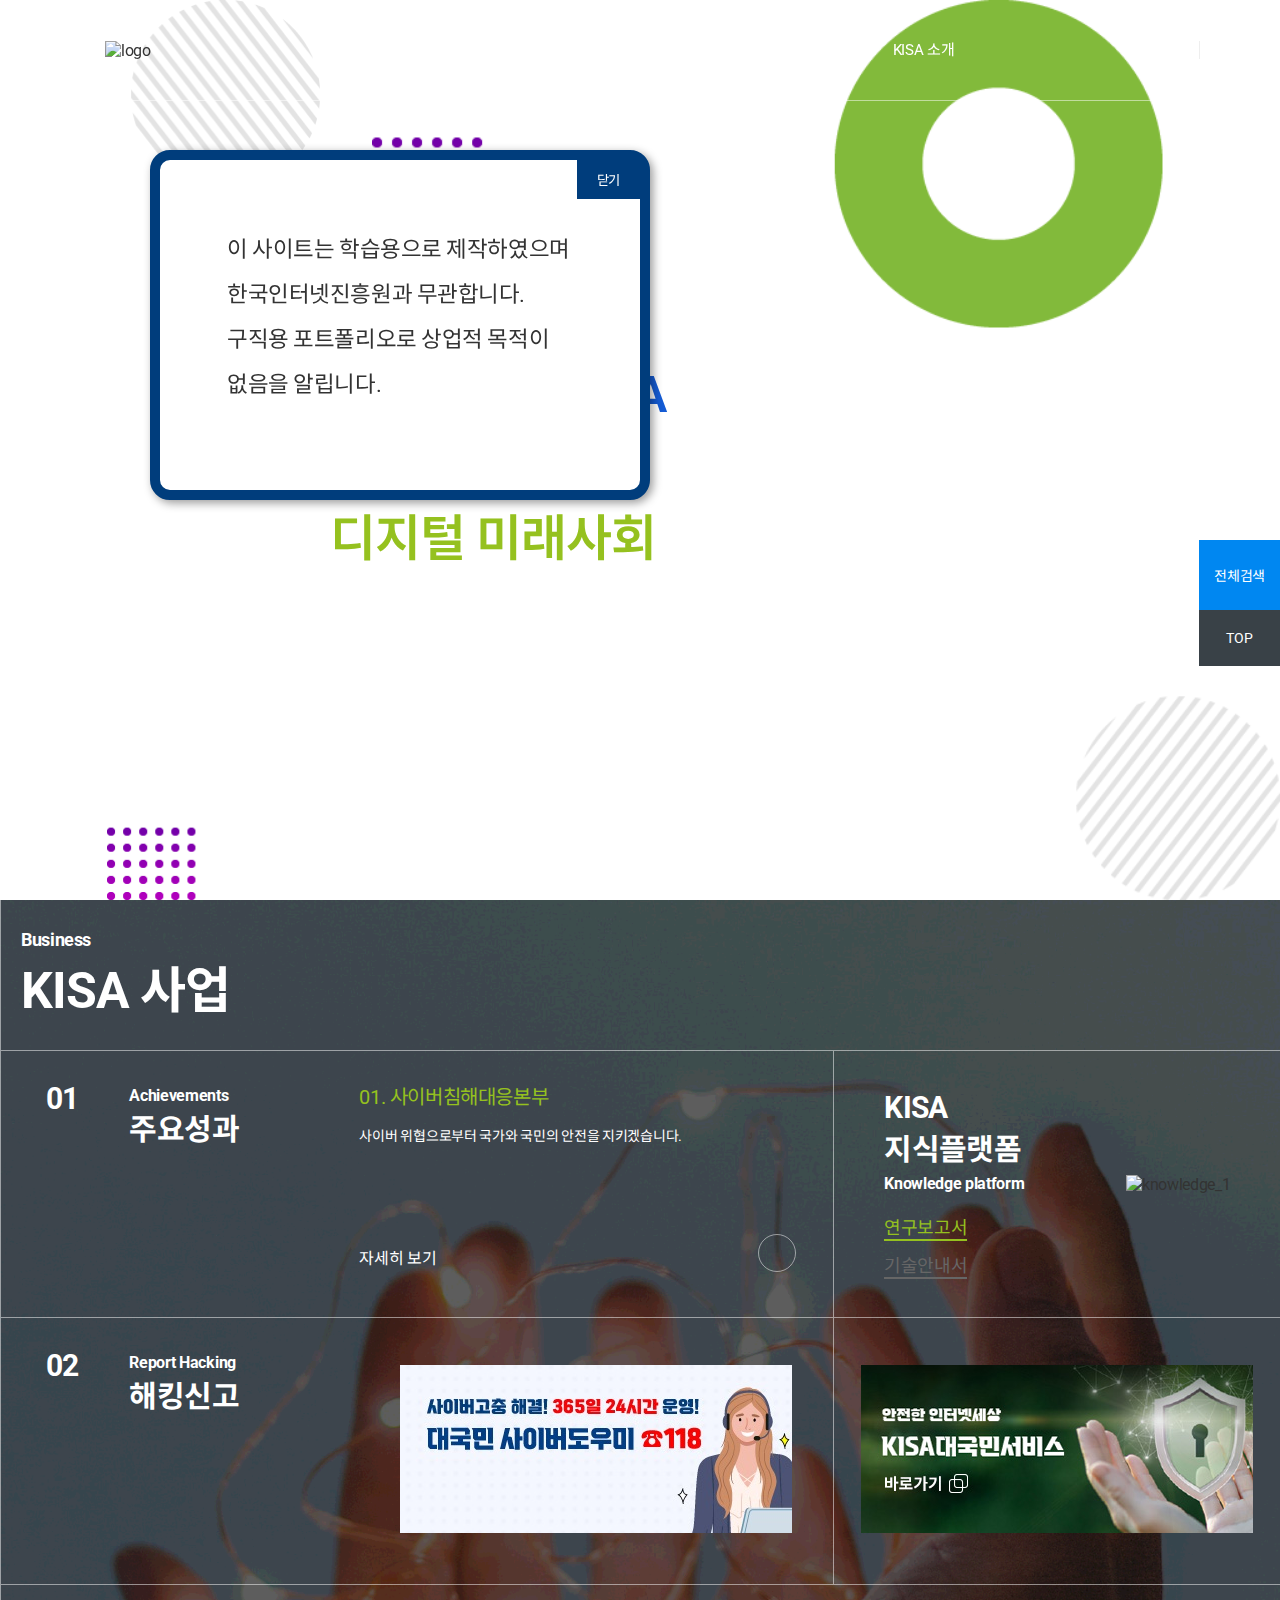
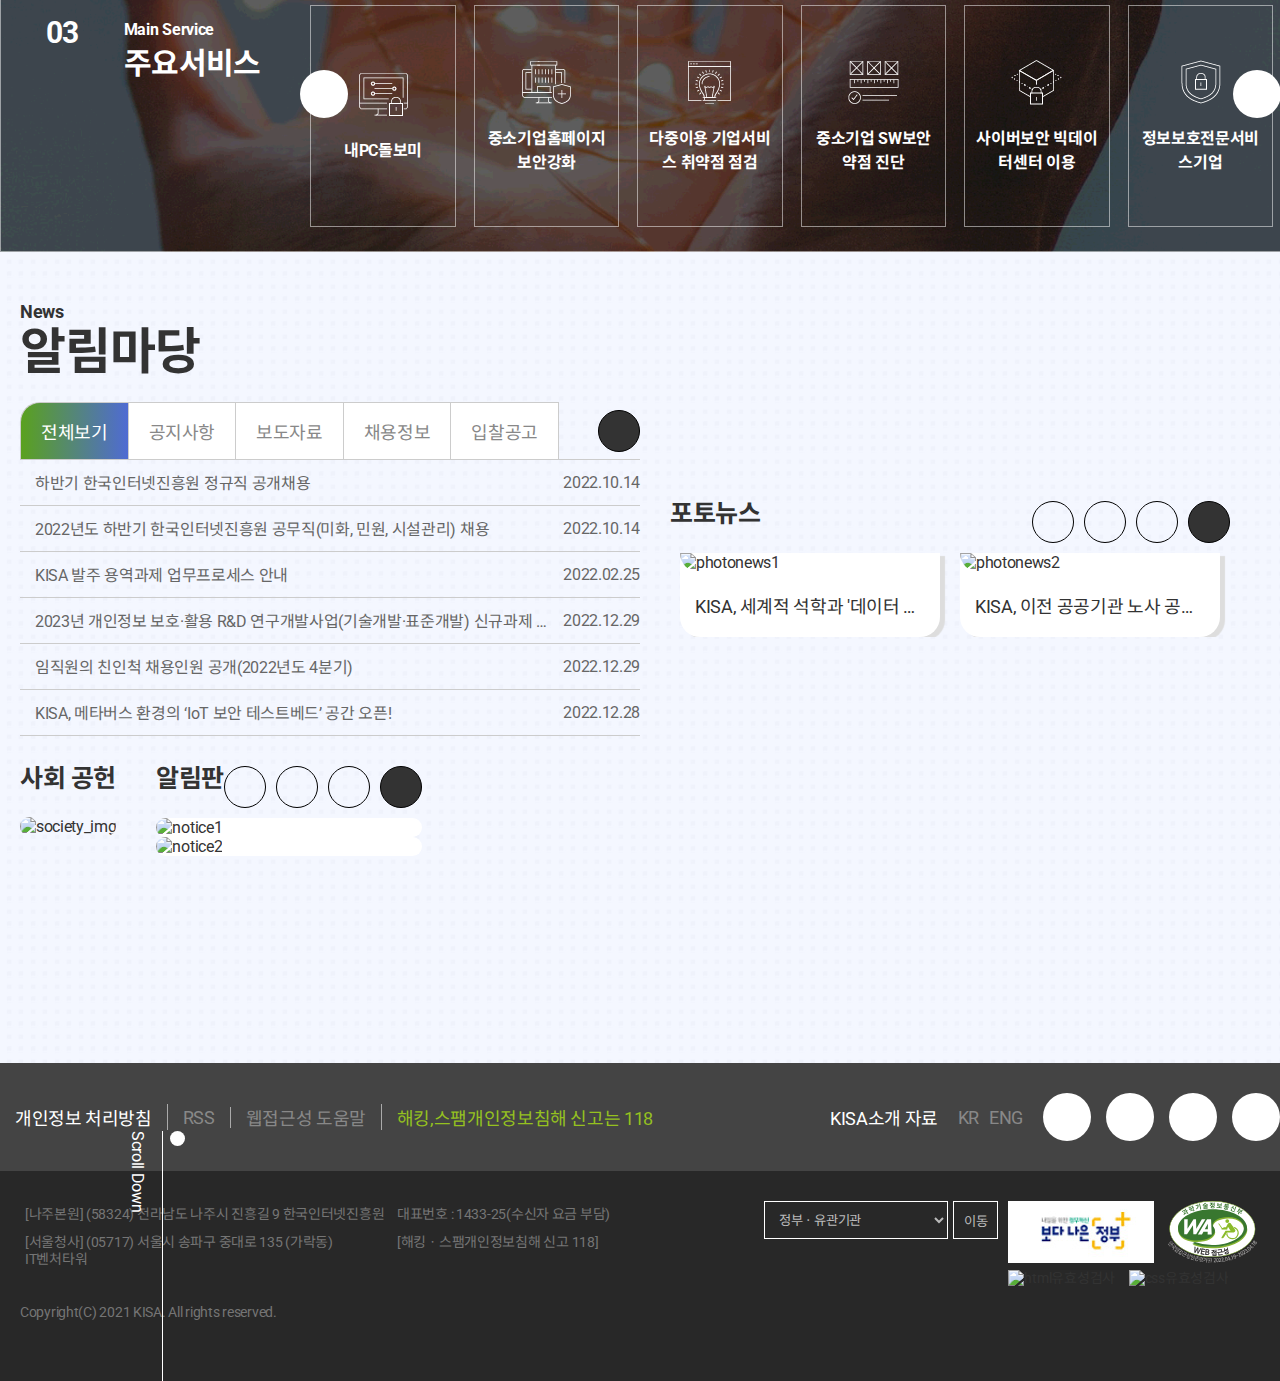
==== commit de689b70: "230104 모바일 헤더 제작" ====
--- a/index.html
+++ b/index.html
@@ -278,11 +278,11 @@
         <div class="logo">
           <a href="https://hejo47.github.io/KISAweb/"><img src="img/logo/logo.png" alt="logo" class="logoImg" /></a>
         </div>
-        <ul class="header_menu">
+        <ul class="header_menu" style="display:flex;">
+          <li id="close"><i class="ri-close-line"></i></li>
           <li class="depth1">
-            <a href="#">고객서비스</a>
-            <div class="depth2_wrapper">
-              <h2>고객서비스</h2>
+            <a href="./">고객서비스</a>
+            <div class="depth2_wrapper">
               <ul class="depth2 first">
                 <li><a href="#">주요서비스</a></li>
                 <li><a href="#">대민웹서비스</a></li>
@@ -303,7 +303,6 @@
           <li class="depth1">
             <a href="#">지식플랫폼</a>
             <div class="depth2_wrapper">
-              <h2>지식플랫폼</h2>
               <ul class="depth2 second">
                 <li><a href="#">연구보고서</a></li>
                 <li><a href="#">동향분석</a></li>
@@ -325,7 +324,6 @@
           <li class="depth1">
             <a href="#">사업소개</a>
             <div class="depth2_wrapper">
-              <h2>사업소개</h2>
               <ul class="depth2 third">
                 <li>
                   <a href="#" class="get_depth3">사이버침해대응본부</a>
@@ -378,7 +376,6 @@
           <li class="depth1">
             <a href="#">알림마당</a>
             <div class="depth2_wrapper">
-              <h2>알림마당</h2>
               <ul class="depth2">
                 <li><a href="#">공지사항</a></li>
                 <li><a href="#">보도자료</a></li>
@@ -396,7 +393,6 @@
           <li class="depth1">
             <a href="#">ESG 열린경영</a>
             <div class="depth2_wrapper">
-              <h2>ESG 열린경영</h2>
               <ul class="depth2">
                 <li><a href="#">사전정보공표</a></li>
                 <li><a href="#">정보공개</a></li>
@@ -417,7 +413,6 @@
           <li class="depth1">
             <a href="#">KISA 소개</a>
             <div class="depth2_wrapper">
-              <h2>KISA 소개</h2>
               <ul class="depth2">
                 <li><a href="#">기관장 인사말</a></li>
                 <li><a href="#">연혁</a></li>
@@ -436,12 +431,12 @@
         <div class="header_tool">
           <ul>
             <li class="all_menu">
-              <a href="#"><i class="ri-menu-line"></i>&nbsp;전체메뉴</a>
+              <a href="javascript:;" id="all_menu"><i class="ri-menu-line"></i>&nbsp;전체메뉴</a>
             </li>
-            <li>
+            <li class="mo_lang">
               <a href="#"><i class="ri-global-line"></i>&nbsp;ENG</a>
             </li>
-            <li>
+            <li class="mo_search">
               <a href="#"><i class="ri-search-line"></i></a>
             </li>
           </ul>
--- a/css/common.css
+++ b/css/common.css
@@ -0,0 +1,755 @@
+@charset "utf-8";
+/* RESET */
+html {
+  overflow-x: hidden !important;
+}
+* {
+  margin: 0;
+  padding: 0;
+  color: #333;
+  font-family: "Roboto", "Noto Sans KR";
+  letter-spacing: -0.02em;
+  word-break: keep-all;
+}
+body {
+  overflow-x: hidden;
+  position: relative;
+  -webkit-font-smoothing: antialiased;
+  -moz-osx-font-smoothing: grayscale;
+}
+ul,
+ol,
+li {
+  list-style: none;
+}
+a {
+  text-decoration: none;
+}
+.overlay {
+  background-color: rgba(0, 0, 0, 0.4);
+  width: 100%;
+  height: 100%;
+  position: absolute;
+  top: 0;
+  left: 0;
+  z-index: 50;
+  display: none;
+}
+.container {
+  width: 100%;
+  max-width: 1340px;
+  margin: 0 auto;
+  display: flex;
+  flex-direction: row;
+}
+/* TOOL BAR */
+.toolbar_con {
+  background-color: #fff;
+  position: fixed;
+  top: 60%;
+  right: 0;
+  z-index: 50;
+}
+.search_tool,
+.top_tool {
+  display: flex;
+  flex-direction: column;
+  justify-content: center;
+  align-items: center;
+  padding: 25px 15px;
+}
+.search_tool {
+  background-color: #0087f1;
+}
+.top_tool {
+  background-color: #394147;
+  padding: 20px 15px;
+}
+.search_tool p,
+.top_tool p {
+  color: #fff;
+  font-size: 14px;
+}
+.search_tool i,
+.top_tool i {
+  color: #fff;
+  font-size: 26px;
+}
+/* HEADER */
+header.pc {
+  width: 100%;
+  height: 100px;
+  border-bottom: 1px solid rgba(255, 255, 255, 0.5);
+  position: fixed;
+  top: 0;
+  left: 0;
+  z-index: 99;
+  transition: 0.5s all ease;
+}
+header.pc.open .bg {
+  width: 100%;
+  height: 101px;
+  background-color: #fff;
+  position: absolute;
+  top: 0;
+  left: 0;
+  /* border-bottom: 1px solid #ddd; */
+}
+header.pc .header_wrapper {
+  width: 100%;
+  /* max-width: 1600px; */
+  margin: 0 auto;
+  display: flex;
+  justify-content: center;
+  align-items: center;
+  /* transition: 0.5s all ease; */
+  position: relative;
+}
+header.mo {
+  display: none;
+}
+.logo {
+  width: 20%;
+  height: 100px;
+  display: flex;
+  justify-content: center;
+  align-items: center;
+}
+.logo a {
+  display: block;
+}
+.logo img {
+  max-width: 252px;
+  max-height: 39px;
+}
+header.pc .header_menu {
+  width: 60%;
+  display: flex;
+  flex-direction: row;
+  justify-content: center;
+}
+.depth1 {
+  line-height: 100px;
+}
+.header_menu .depth1 > a {
+  color: #fff;
+  font-size: 18px;
+  display: block;
+  padding: 0 20px;
+  margin: 0 9px;
+}
+/* ACTIVE HEADER */
+header.pc.active {
+  width: 100%;
+  background: #fff;
+  border-bottom: 1px solid #ddd;
+}
+header.pc.active .depth1 > a {
+  color: #666;
+}
+header.pc.active .header_tool > ul > li > a,
+header.pc.active .header_tool > ul > li > a > i {
+  color: #95c11f;
+}
+header.pc.active .header_tool ul li:nth-of-type(2) a,
+header.pc.active .header_tool ul li:nth-of-type(2) a i {
+  color: #666;
+}
+.search_icon {
+  position: relative;
+}
+.search_bar {
+  display: none;
+  position: absolute;
+  top: 100%;
+  right: 50px;
+}
+.search_bar.on {
+  display: flex;
+}
+.search_bar input {
+  padding: 0 20px;
+  width: calc(500px - 80px);
+  height: 80px;
+  font-size: 18px;
+  counter-reset: #333;
+}
+.search_bar button {
+  width: 80px;
+  height: 82px;
+  background-color: #1c5db1;
+  border: none;
+}
+.search_bar button i {
+  color: #fff;
+  font-size: 30px;
+}
+header.pc.open {
+  transition: 0.5s ease all;
+  padding-bottom: 100px;
+}
+header.pc .depth2_wrapper {
+  width: 100%;
+  /* height: 100px; */
+  overflow: hidden;
+  position: absolute;
+  top: 100px;
+  left: 0;
+  z-index: 3;
+  transition: 0.5s ease all;
+  background-color: #fff;
+  background-image: url(../img/main/gnb_bg.png), url(../img/main/logo_bg.png);
+  background-repeat: no-repeat, no-repeat;
+  background-position: left top 1px, right bottom 1px;
+  box-shadow: inset 0px 15px 15px rgb(210 210 210);
+}
+header.pc.open .depth1.on .depth2_wrapper {
+  height: auto;
+  transition: 0.5s ease all;
+  /* min-height: 400px; */
+  /* transition: 0.5s ease all; */
+}
+header.pc .depth1 .depth2_wrapper {
+  height: 0;
+}
+.depth2_wrapper .inner {
+  width: 100%;
+  height: 0;
+  max-width: 1210px;
+  margin: 0 auto;
+  display: flex;
+  transition: 0.5s ease all;
+}
+header.pc.open .depth1.on .inner {
+  /* transition: 0.5s ease all; */
+}
+.depth2_wrapper h2 {
+  width: 170px;
+  color: #003d7c;
+  font-size: 32px;
+  margin-right: 20px;
+  margin-top: 40px;
+  text-align: right;
+  line-height: 40px;
+}
+.depth2 {
+  display: flex;
+  width: 100%;
+  padding: 50px 0 50px 0;
+  flex-wrap: wrap;
+}
+.depth2.first,
+.depth2.third {
+  flex-wrap: nowrap;
+}
+.depth2 > li {
+  padding: 0px 30px 0px 30px;
+  width: calc(25% - 62px);
+  border-left: 1px solid #eee;
+  border-right: 1px solid #eee;
+  display: flex;
+  flex-direction: column;
+  align-items: flex-start;
+}
+.depth2.second > li {
+  width: 25%;
+}
+.depth2 > li > a.get_depth3 {
+  margin-bottom: 15px;
+}
+.depth2 > li > a {
+  margin-top: 0;
+  margin-bottom: 50px;
+  color: #145bd4;
+}
+.depth3 li a {
+  color: #666;
+  font-size: 16px;
+}
+.depth1 > a {
+  position: relative;
+}
+.depth1 > a::before {
+  box-shadow: inset 0px -3px 0px 0px #003d7c;
+  content: "";
+  width: 0%;
+  height: 3px;
+  position: absolute;
+  bottom: 1.5px;
+  left: 0;
+  transition: 0.3s ease all;
+}
+.depth1.on .depth2_wrapper {
+  /* display: flex; */
+}
+.header_menu .depth1:hover > a::before {
+  width: 100%;
+}
+/* color: #003d7c;  진한 파랑 */
+.depth2 a {
+  /* 옅은 파랑 */
+  font-size: 20px;
+  line-height: 20px;
+}
+header.pc .header_tool {
+  width: 20%;
+  display: flex;
+  flex-direction: row;
+}
+header.pc .header_tool .all_menu {
+  display: none;
+}
+.header_tool ul {
+  width: 100%;
+  display: flex;
+  justify-content: flex-end;
+  margin-right: 50px;
+}
+.header_tool ul li {
+  font-size: 18px;
+  display: flex;
+  justify-content: center;
+  align-items: center;
+  padding: 0 15px;
+}
+.header_tool ul li:nth-of-type(2) {
+  padding-left: 0px;
+}
+.header_tool ul li:last-of-type {
+  border-left: 1px solid #eee;
+}
+.header_tool ul li a {
+  color: #fff;
+  display: flex;
+  justify-content: center;
+  align-items: center;
+}
+header.mo .header_tool ul li a {
+  color: #333;
+}
+.header_tool ul li a i {
+  color: #fff;
+  font-size: 18px;
+  display: flex;
+  justify-content: center;
+  align-items: center;
+}
+header.mo .header_tool ul li a i {
+  color: #333;
+}
+.depth3 {
+  font-size: 16px;
+  color: #666;
+  line-height: 32px;
+}
+/* FOOTER */
+footer {
+  width: 100%;
+}
+.footer_intro {
+  background: #444;
+  padding: 30px 0;
+}
+.footer_intro .container {
+  display: flex;
+  justify-content: space-between;
+}
+.footer_intro .left {
+  display: flex;
+  justify-content: center;
+  align-items: center;
+}
+.footer_intro .left > li {
+  padding: 0 15px;
+  border-right: 1px solid #aaa;
+}
+.footer_intro .left > li:nth-of-type(4) {
+  border-right: none;
+}
+.footer_intro .left > li a {
+  font-size: 18px;
+  color: #888;
+}
+.footer_intro .left > li:nth-of-type(1) a {
+  color: #fff;
+}
+.footer_intro .left > li:nth-of-type(4) a {
+  color: #95c11f;
+}
+.footer_intro .right {
+  display: flex;
+  justify-content: flex-end;
+  align-items: center;
+}
+.footer_intro .right > ul {
+  display: flex;
+  justify-content: center;
+  align-items: center;
+}
+.footer_intro .right > ul li {
+  font-size: 18px;
+}
+.footer_intro .right > ul li a {
+  color: #888;
+  font-size: 18px;
+  padding: 0 5px;
+}
+.footer_intro .right > ul li:last-of-type a {
+  /* padding-right: 20px; */
+}
+.footer_intro .right .sns {
+  display: flex;
+  justify-content: center;
+  align-items: center;
+  column-gap: 15px;
+  margin-left: 15px;
+}
+.footer_intro .right .sns li {
+  display: flex;
+  justify-content: center;
+  align-items: center;
+  color: #888;
+}
+.footer_intro .right .sns li a {
+  width: 100%;
+  height: 100%;
+  display: flex;
+  justify-content: center;
+  align-items: center;
+  border-radius: 50%;
+}
+/* .footer_intro .right .sns li a:hover {
+  width: 100%;
+  height: 100%;
+  background: #888;
+} */
+.footer_intro .right .sns li a i {
+  font-size: 30px;
+  color: #444;
+}
+/* .footer_intro .right .sns li:last-of-type a i {
+  display: flex;
+  justify-content: center;
+  align-items: center;
+} */
+.footer_intro .right .sns li {
+  width: 48px;
+  height: 48px;
+  border-radius: 50%;
+  background: #fff;
+}
+.footer_intro .right > ul li:first-of-type span {
+  color: #fff;
+  padding-right: 15px;
+}
+.footer_bottom {
+  width: calc(100% - 40px);
+  padding: 30px 20px 60px;
+  background-color: #282828;
+}
+.footer_bottom .container {
+  display: flex;
+  flex-wrap: wrap;
+}
+.footer_bottom span,
+.footer_bottom a {
+  color: #757575;
+  font-size: 14px;
+  line-height: 1.25em;
+}
+.footer_bottom span {
+  margin: 5px;
+}
+.footer_bottom .left {
+  width: 60%;
+  display: flex;
+  flex-direction: row;
+  flex-wrap: wrap;
+}
+.address,
+.number {
+  display: flex;
+  flex-direction: column;
+  width: 50%;
+}
+.copy {
+  width: 100%;
+  padding-top: 30px;
+  color: #757575;
+  font-size: 14px;
+  line-height: 1.25em;
+  font-weight: normal;
+}
+.footer_bottom .right {
+  width: 40%;
+  display: flex;
+}
+.trans_site_wrap {
+  width: 50%;
+}
+.trans_site {
+  display: flex;
+  flex-direction: row;
+}
+.trans_site select {
+  width: 184px;
+  height: 38px;
+  padding: 0px 20px 0px 10px;
+  background-color: #282828;
+  color: #bbb;
+  border: 1px solid #fff;
+  margin-right: 5px;
+  cursor: pointer;
+}
+.trans_site select option {
+  background-color: #fff;
+  color: #282828;
+  cursor: pointer;
+}
+.trans_site_wrap button {
+  background-color: transparent;
+  border: 1px solid #fff;
+  color: #bbb;
+  padding: 5px 10px;
+  cursor: pointer;
+}
+.footer_icon_wrapper a {
+  display: inline-block;
+  margin-left: 10px;
+}
+/* paging */
+.paging {
+  width: 100%;
+  padding: 30px 0 40px;
+}
+.paging ul {
+  display: flex;
+  justify-content: center;
+  align-items: center;
+  column-gap: 5px;
+}
+.paging ul li {
+}
+.paging ul li a {
+  width: 38px;
+  height: 38px;
+  font-size: 13px;
+  font-weight: 300;
+  display: block;
+  border: 1px solid #ddd;
+  display: flex;
+  justify-content: center;
+  align-items: center;
+}
+.paging ul li.active {
+  background-color: #003d7c;
+}
+.paging ul li.active a {
+  color: #fff;
+  font-weight: 600;
+}
+/* responsive */
+@media screen and (max-width: 1600px) {
+  /* header */
+  .header_menu .depth1 > a {
+    font-size: 15px;
+    padding: 0 10px;
+    margin: 0 5px;
+  }
+  .header_tool ul li a {
+    font-size: 15px;
+  }
+  .logo img {
+    width: 180px;
+    height: unset;
+  }
+}
+@media screen and (max-width: 1240px) {
+  /* header */
+  header.pc {
+    display: none;
+  }
+  header.mo {
+    display: flex;
+    height: 60px;
+    border-bottom: none;
+    position: relative;
+    background-color: #fff;
+    justify-content: space-between;
+  }
+  header.mo .logo {
+    width: 50%;
+    display: flex;
+    justify-content: flex-start;
+    margin-left: 20px;
+  }
+  header.mo .all_menu {
+    display: flex;
+  }
+  header.mo .header_menu {
+    display: none;
+    position: absolute;
+    top: 0;
+    left: 0;
+  }
+  header.mo .logo {
+    height: 60px;
+  }
+  header.mo .header_wrapper {
+    width: 100%;
+    display: flex;
+    justify-content: space-between;
+  }
+  header.mo .header_tool {
+    width: 50%;
+    display: flex;
+    justify-content: flex-end;
+    align-items: center;
+  }
+  header.mo .header_tool ul li a {
+    display: flex;
+    justify-content: center;
+    align-items: center;
+  }
+  .header_tool ul {
+    margin-right: 20px;
+  }
+  header.mo .all_menu {
+    padding: 0;
+  }
+  .header_tool .mo_lang,
+  .header_tool .mo_search {
+    display: none;
+  }
+  /* mobile header */
+  header.mo .header_menu {
+    display: flex;
+    flex-direction: column;
+    justify-content: center;
+    align-items: center;
+    position: absolute;
+    top: 0;
+    left: 0;
+    width: 100vw;
+    height: 100vh;
+    background-color: rgba(0, 0, 0, 0.7);
+    color: #fff;
+    z-index: 999999;
+  }
+  header.mo .depth1 {
+    line-height: 10vh;
+  }
+  header.mo .depth2_wrapper {
+    display: none;
+  }
+  header.mo .depth2 > li {
+    border-left: none;
+    border-right: none;
+  }
+  #close {
+    position: absolute;
+    top: 10px;
+    right: 10px;
+  }
+  #close i {
+    color: #fff;
+    font-size: 40px;
+    cursor: pointer;
+  }
+  /* footer */
+  .footer_intro {
+    padding-left: 20px;
+    padding-right: 20px;
+  }
+  .footer_intro .left > li {
+    padding: 0 10px;
+  }
+  .footer_intro .left > li a {
+    font-size: 15px;
+  }
+  .footer_intro .right > ul li a {
+    font-size: 15px;
+  }
+  .footer_intro .right > ul li {
+    font-size: 15px;
+  }
+  .footer_intro .right .sns li {
+    width: 36px;
+    height: 36px;
+  }
+  .footer_intro .right .sns li a i {
+    font-size: 22px;
+  }
+  .footer_intro .right .sns li a:hover {
+    background: transparent;
+  }
+}
+@media screen and (max-width: 991px) {
+  .logo {
+    width: 50%;
+    justify-content: flex-start;
+    padding-left: 20px;
+  }
+  /* footer */
+  .footer_intro .container {
+    flex-direction: column;
+  }
+  .footer_intro .left {
+    align-items: flex-start;
+    flex-direction: column;
+  }
+  .footer_intro .left > li {
+    border-right: none;
+    padding: 0;
+    line-height: 1.3em;
+  }
+  .footer_intro .right {
+    flex-direction: column;
+    align-items: flex-start;
+    text-align: center;
+  }
+  .footer_intro .right > ul {
+    flex-direction: column;
+    justify-content: flex-start;
+    align-items: flex-start;
+  }
+  .footer_intro .right > ul li a {
+    padding: 0px;
+  }
+  .footer_intro .right .sns {
+    margin-left: 0;
+    column-gap: 10px;
+    margin-top: 10px;
+    display: flex;
+    flex-direction: row;
+  }
+  .address,
+  .number {
+    width: 100%;
+  }
+  .trans_site_wrap {
+    width: 100%;
+  }
+  .footer_icon_wrapper {
+    width: 100%;
+    margin-top: 40px;
+  }
+  .footer_bottom .left {
+    width: 100%;
+  }
+  .footer_bottom .right {
+    width: 100%;
+    margin-top: 30px;
+    flex-wrap: wrap;
+  }
+}
+@media screen and (max-width: 768px) {
+  /* toolbar */
+  .toolbar_con {
+    display: none;
+  }
+  /* header */
+  .logo img {
+    width: 140px;
+  }
+}
--- a/css/main.css
+++ b/css/main.css
@@ -0,0 +1,1253 @@
+@charset "utf-8";
+/* layer popup */
+#layer {
+  position: fixed;
+  width: 500px;
+  height: 350px;
+  background-color: #fff;
+  border: 10px solid #003d7c;
+  border-radius: 20px;
+  box-shadow: 3px 3px 10px rgba(0, 0, 0, 0.4);
+  z-index: 99999;
+  font-size: 1.4em;
+  padding: 3em;
+  box-sizing: border-box;
+  line-height: 2;
+  top: 150px;
+  left: 150px;
+}
+#layer button {
+  position: absolute;
+  cursor: pointer;
+  padding: 10px 20px;
+  right: 0;
+  top: 0;
+  background-color: #003d7c;
+  color: #fff;
+  border: none;
+}
+.skip_menu {
+  position: relative;
+  z-index: 9999;
+  display: flex;
+  column-gap: 30px;
+}
+.skip_menu dt {
+  z-index: -9999;
+  opacity: 0;
+  visibility: hidden;
+  display: none;
+}
+.skip_menu a {
+  line-height: 30px;
+  position: absolute;
+  top: -200px;
+  left: 0;
+  width: 100%;
+  background: #333;
+  display: block;
+  z-index: 10000;
+  color: #fff;
+  text-align: center;
+  padding: 30px 0;
+}
+.skip_menu a:focus,
+.skip_menu a:active {
+  top: 0;
+}
+#fp-nav ul li a.active,
+.fp-slidesNav ul li a.active {
+}
+#fp-nav {
+  z-index: 40 !important;
+  right: 0;
+}
+#fp-nav.right {
+  right: 0 !important;
+}
+#fp-nav ul li {
+  display: flex !important;
+  align-items: center;
+}
+#fp-nav ul li a span,
+.fp-slidesNav ul li a span {
+  background: #fff !important;
+}
+#fp-nav ul li a span.importantBlack {
+  background: #000 !important;
+}
+#fp-nav ul li a,
+.fp-slidesNav ul li a {
+  height: 0px !important;
+}
+#fp-nav ul li a.active span,
+#fp-nav ul li:hover a.active span,
+.fp-slidesNav ul li a.active span,
+.fp-slidesNav ul li:hover a.active span {
+  height: 2px !important;
+  width: 50px !important;
+  margin: 0px 0 0 0px !important;
+  border-radius: 0 !important;
+}
+#fp-nav ul li,
+.fp-slidesNav ul li {
+  width: 30px !important;
+  height: 20px !important;
+  margin: 10px 0px !important;
+}
+#fp-nav ul li:last-of-type {
+  display: none !important;
+}
+#fp-nav ul li a.active + .fp-tooltip {
+  font-size: 20px !important;
+  top: -4px !important;
+  left: -170px;
+  display: flex !important;
+  justify-content: center;
+  align-items: center;
+}
+#fp-nav ul li a + .fp-tooltip {
+  right: 30px !important;
+}
+#fp-nav ul li .fp-tooltip {
+  opacity: 1 !important;
+  width: unset !important;
+  top: 0px !important;
+}
+#fp-nav ul li a.active + .fp-tooltip.right {
+  right: 65px !important;
+}
+#fp-nav ul li a span,
+.fp-slidesNav ul li a span {
+  height: 2px !important;
+  width: 20px !important;
+  border-radius: 50% !important;
+  left: unset !important;
+  right: 0 !important;
+}
+#fp-nav ul,
+.fp-slidesNav ul {
+  position: absolute;
+  right: 0px;
+}
+.fp-sr-only {
+  color: #fff;
+  display: none;
+}
+/* SCROLL ANIMATION (MAIN SLIDE) */
+.scroll_line_ani {
+  position: absolute;
+  left: 10%;
+  bottom: 0;
+  display: flex;
+  column-gap: 15px;
+}
+.scroll_line_ani span {
+  writing-mode: vertical-rl;
+  color: #fff;
+}
+.scroll_line_ani .line {
+  height: 250px;
+  width: 1px;
+  background-color: #fff;
+  position: relative;
+}
+@keyframes circleScroll {
+  0% {
+    top: 0;
+  }
+  50% {
+    top: 100%;
+  }
+  100% {
+    top: 0;
+  }
+}
+.scroll_line_ani .circle {
+  background-color: #fff;
+  width: 15px;
+  height: 15px;
+  border-radius: 50%;
+  position: absolute;
+  left: 78%;
+  animation-duration: 5s;
+  animation-name: circleScroll;
+  animation-iteration-count: infinite;
+}
+/* FIRST PAGE */
+.main_slide_wrapper {
+  width: 100%;
+  height: 100vh;
+  overflow: hidden;
+  position: relative;
+  display: flex;
+  justify-content: center;
+}
+.main_slide_wrapper li {
+  width: 100%;
+  height: 100vh;
+  position: absolute;
+  object-fit: cover;
+  top: 0;
+  left: 0;
+  overflow: hidden;
+  transition: 0.7s ease all;
+}
+.main_slide_wrapper li img {
+  width: 100%;
+  height: 100%;
+  display: block;
+  object-fit: cover;
+  transition: 5s ease all;
+}
+
+.main_slide_wrapper .main_slide_item {
+  opacity: 0;
+}
+.main_slide_wrapper .main_slide_item.active {
+  opacity: 1;
+}
+.main_slide_wrapper .main_slide_item.active img {
+  transform: scale(1.2);
+}
+
+.main_slide1 {
+  position: relative;
+}
+.slide_text {
+  width: 100%;
+  max-height: 800px;
+  max-width: 1320px;
+  position: absolute;
+  top: 200px;
+  left: 50%;
+  transform: translate(-50%, 0);
+}
+
+.slide_text .slide_p {
+  font-size: 20px;
+  color: #fff;
+  font-weight: 600;
+  position: relative;
+}
+.main_slide_p {
+  font-size: 50px;
+  color: #fff;
+}
+.main_slide_p span {
+  font-weight: 600;
+}
+.main_slide_p .slide_blue {
+  color: #145bd4;
+}
+.main_slide_p .slide_green {
+  color: #95c11f;
+}
+@keyframes keyCursor {
+  0% {
+    border-right: 1px solid #fff;
+  }
+  100% {
+    border-right: 1px solid transparent;
+  }
+}
+.kisa {
+  border-right: 1px solid #fff;
+  margin-right: 8px;
+  letter-spacing: -0.02em;
+  animation-name: keyCursor;
+  animation-duration: 0.4s;
+  line-height: 1;
+  animation-iteration-count: infinite;
+  box-sizing: content-box;
+}
+/* SLIDEBAR */
+.slidebar {
+  width: 100%;
+  height: 30px;
+  position: absolute;
+  top: 470px;
+  left: 50%;
+  transform: translateX(-50%);
+  display: flex;
+}
+.slidebar li:nth-of-type(2) {
+  left: 30px;
+}
+.slidebar li:nth-of-type(3) {
+  left: 60px;
+}
+.slidebar li i {
+  cursor: pointer;
+  font-size: 30px;
+  color: #fff;
+}
+
+.slidebar li .circle.active {
+  background: blue;
+}
+/* SLIDEBANNER */
+.mainBanner {
+  position: absolute;
+  right: 15%;
+  bottom: 3%;
+  width: 1090px;
+  height: 670px;
+}
+.mainBanner li img {
+  position: absolute;
+  top: 0;
+  left: 0;
+}
+#one_sq {
+  margin-top: 255px;
+  width: 415px;
+  height: 255px;
+}
+#two_sq {
+  margin-top: 95px;
+  width: 255px;
+  height: 415px;
+}
+#three_sq {
+  margin-top: 0px;
+  width: 415px;
+  height: 255px;
+}
+#four_sq {
+  position: absolute;
+  top: 253px;
+  right: 165px;
+  width: 255px;
+  height: 415px;
+}
+
+#one_sq .hover_prev img {
+  width: 415px;
+}
+#two_sq .hover_prev img {
+  width: 255px;
+}
+#three_sq .hover_prev img {
+  width: 415px;
+}
+#four_sq .hover_prev img {
+  width: 255px;
+}
+.hover_prev {
+  position: relative;
+}
+.hover_prev img {
+  position: absolute;
+}
+.hover_img {
+  position: relative;
+  opacity: 0;
+  transition: 0.5s ease all;
+}
+
+.mainBanner li:hover .hover_img {
+  opacity: 1;
+}
+.mainBanner li:hover .hover_prev {
+  opacity: 0;
+}
+
+/* SECOND PAGE */
+.section.second {
+  background-image: url(../img/main/second_page_img_01.png);
+  background-position: center;
+  background-size: cover;
+}
+.section.second .container {
+  border-left: 1px solid rgba(255, 255, 255, 0.5);
+  border-right: 1px solid rgba(255, 255, 255, 0.5);
+  height: calc(100% - 100px);
+  transform: translateY(50px);
+  display: flex;
+  flex-direction: column;
+}
+.business {
+  width: 100%;
+  height: 150px;
+  border-bottom: 1px solid rgba(255, 255, 255, 0.5);
+  display: flex;
+  flex-direction: column;
+  align-items: flex-start;
+  justify-content: center;
+}
+.business_text1 {
+  color: #fff;
+  font-size: 18px;
+  font-weight: bold;
+  padding-left: 20px;
+}
+.business_text {
+  padding-top: 35px;
+  color: #fff;
+  font-size: 16px;
+}
+.kisa_text1 {
+  font-size: 50px;
+  color: #fff;
+  padding-left: 20px;
+}
+.kisa_text {
+  color: #fff;
+  font-size: 30px;
+}
+.business_1 {
+  height: 266px;
+  border-bottom: 1px solid rgba(255, 255, 255, 0.5);
+  display: flex;
+  flex-direction: row;
+}
+.number_1 {
+  width: 3%;
+  font-size: 30px;
+  color: #fff;
+  font-weight: bold;
+  padding: 30px 45px;
+}
+.second_text {
+  width: 18%;
+}
+.second_slide_small {
+  display: flex;
+  flex-direction: column;
+  width: 37%;
+  justify-content: space-between;
+  border-right: 1px solid rgba(255, 255, 255, 0.5);
+}
+.second_slide_small.cyber {
+  display: flex;
+  justify-content: center;
+  align-items: center;
+}
+.second_slide_small.slider {
+  position: relative;
+}
+.second_slide_small2 {
+  display: flex;
+  justify-content: space-around;
+  align-items: center;
+  width: 35%;
+}
+.small2_text .business_text {
+  padding-top: 5px;
+}
+.search_a {
+  display: inline-block;
+  margin-top: 20px;
+  font-size: 18px;
+  color: #95c11f;
+  border-bottom: 2px solid #95c11f;
+}
+.search_b {
+  display: inline-block;
+  color: #666;
+  font-size: 18px;
+  margin-top: 10px;
+  border-bottom: 2px solid #666;
+}
+.slide_text_small {
+  display: flex;
+  overflow: hidden;
+  flex-wrap: wrap;
+  /* position: relative; */
+}
+.second_slide_small p {
+  color: #95c11f;
+  font-size: 20px;
+  margin-bottom: 15px;
+  padding-top: 30px;
+}
+.small_slider {
+  width: 100%;
+  margin-right: 30px;
+  opacity: 0;
+  position: absolute;
+  top: 0;
+  left: 0;
+  transition: 0.3s ease all;
+}
+.small_slider.on {
+  opacity: 1;
+}
+.second_slide_small span {
+  color: #fff;
+  font-size: 14px;
+}
+.second_slide_bottom {
+  display: flex;
+  justify-content: space-between;
+  align-items: center;
+  margin-top: 100px;
+}
+.second_slide_bottom a {
+  color: #fff;
+  padding-bottom: 30px;
+}
+.slide_bottom_btn {
+  color: #fff;
+}
+.btn_wrapper {
+  position: absolute;
+  bottom: 45px;
+  right: 30px;
+  display: flex;
+  justify-content: center;
+  align-items: center;
+  column-gap: 7px;
+}
+.btn_wrapper .play {
+  width: 36px;
+  height: 36px;
+  border: 1px solid rgba(255, 255, 255, 0.5);
+  border-radius: 50%;
+  display: flex;
+  justify-content: center;
+  align-items: center;
+}
+.btn_wrapper .pause,
+.btn_wrapper .prev,
+.btn_wrapper .next {
+  cursor: pointer;
+}
+.btn_wrapper i {
+  font-size: 23px;
+  color: #fff;
+}
+.swiper {
+  margin-left: unset !important;
+  margin-right: unset !important;
+}
+.service_slider {
+  width: 100%;
+  position: relative;
+  overflow: hidden;
+}
+.service_btn_wrapper {
+  width: 100%;
+  position: absolute;
+  top: 50%;
+  left: 0;
+  z-index: 10;
+  transform: translateY(-100%);
+  display: flex;
+  justify-content: space-between;
+}
+.service_btn_wrapper .prev,
+.service_btn_wrapper .next {
+  width: 48px;
+  height: 48px;
+  background: #fff;
+  border-radius: 50%;
+  display: flex;
+  justify-content: center;
+  align-items: center;
+}
+.service_btn_wrapper .prev {
+  /* margin-left: 10px; */
+}
+.service_btn_wrapper .next {
+  /* margin-right: 10px; */
+}
+.service_btn_wrapper .prev i,
+.service_btn_wrapper .next i {
+  font-size: 36px;
+  color: #666;
+}
+.service_btn_wrapper > div {
+  transition: 0.5s ease all;
+  cursor: pointer;
+}
+.service_btn_wrapper > div:hover {
+  background: linear-gradient(to right, #5aa11e, #4f6bd3);
+}
+.service_btn_wrapper > div:hover i {
+  color: #fff;
+}
+.service_item {
+  width: calc(100% / 7);
+  margin: 20px 10px;
+}
+.service_slider ul {
+  width: 200%;
+  display: flex;
+  justify-content: center;
+  align-items: center;
+  position: relative;
+  z-index: 9;
+  transition: 0.8s ease all;
+  /* flex-wrap: wrap; */
+  /* overflow: hidden; */
+}
+.service_item a {
+  width: 100%;
+  height: 220px;
+  display: flex;
+  flex-direction: column;
+  justify-content: center;
+  align-items: center;
+  transition: 0.5s ease all;
+  border: 1px solid rgba(255, 255, 255, 0.5);
+}
+.service_item a:hover {
+  background: linear-gradient(to right, #5aa11e, #4f6bd3);
+  border-top-left-radius: 50px;
+}
+.service_item a img {
+  max-width: 55px;
+}
+.service_item a span {
+  color: #fff;
+  margin-top: 20px;
+  font-size: 16px;
+  font-weight: bold;
+  text-align: center;
+  word-break: break-all;
+  padding: 0 10px;
+}
+
+/* THIRD PAGE */
+.section.third {
+  /* background-color: rgb(233, 239, 250); */
+  background-image: url(../img/main/bg_dot.jpg);
+  background-repeat: repeat;
+}
+.section.third::after {
+  content: "";
+  width: 100%;
+  height: 100vh;
+  position: absolute;
+  top: 0;
+  left: 0;
+  background-image: url(../img/main/section3_bg1.png), url(../img/main/section3_bg2.png);
+  background-position: left 10% top, right top;
+  background-size: contain, contain;
+  background-repeat: no-repeat;
+  z-index: 0;
+  display: block;
+}
+.section.third .container {
+  flex-wrap: wrap;
+  align-items: flex-start;
+  position: relative;
+  z-index: 2;
+}
+.third_title {
+  width: 100%;
+  padding-top: 100px;
+  margin-bottom: 20px;
+}
+.third_title h5 {
+  font-size: 18px;
+  line-height: 20px;
+}
+.third_title h1 {
+  font-size: 50px;
+  line-height: 60px;
+}
+
+.notice_top {
+  width: 100%;
+  display: flex;
+  justify-content: flex-start;
+  align-items: center;
+  z-index: 2;
+}
+.notice_top::before {
+}
+.notice {
+  width: 50%;
+}
+.notice_tool {
+  display: flex;
+  justify-content: space-between;
+  align-items: center;
+  border-bottom: 1px solid #ccc;
+}
+.notice_menu_list {
+  display: flex;
+  justify-content: flex-start;
+}
+.notice_menu_list li {
+  padding: 15px 20px;
+  border-top: 1px solid #ccc;
+  border-right: 1px solid #ccc;
+  background: #fff;
+  cursor: pointer;
+}
+.notice_menu_list li:first-of-type {
+  border-top-left-radius: 20px;
+  border-left: 1px solid #ccc;
+  border-top: 1px solid #ccc;
+}
+.notice_menu_list li.active {
+  background: linear-gradient(to right, #5aa11e, #4f6bd3);
+}
+.notice_menu_list li.active a {
+  color: #fff;
+}
+.notice_menu_list li a {
+  font-size: 18px;
+  color: #888;
+}
+
+.notice_list {
+  display: none;
+}
+.notice_list.on {
+  display: block;
+}
+.notice_list li {
+  display: flex;
+  justify-content: space-between;
+  padding: 10px 0 10px 15px;
+  border-bottom: 1px solid #ccc;
+}
+.notice_list li a {
+  color: #666;
+  width: 85%;
+}
+.notice_list li a h4 {
+  color: #666;
+  font-weight: normal;
+  overflow: hidden;
+  width: 100%;
+  height: 25px;
+  text-overflow: ellipsis;
+  white-space: nowrap;
+  word-break: break-all;
+}
+.notice_list li div {
+  display: flex;
+  justify-content: flex-end;
+  align-items: center;
+  color: #666;
+  width: 15%;
+}
+
+.photo_news {
+  width: calc(50% - 60px);
+  margin-left: 60px;
+}
+.sub_title {
+  display: flex;
+  justify-content: space-between;
+  align-items: flex-start;
+  line-height: 26px;
+  margin-bottom: 25px;
+}
+.sub_title.thin {
+  margin-bottom: 10px;
+}
+.sub_title h4 {
+  font-size: 25px;
+}
+.tool_box {
+  display: flex;
+  justify-content: flex-end;
+  align-items: center;
+  column-gap: 10px;
+  /* transform: translateY(-10px); */
+}
+.tool_box li {
+  width: 40px;
+  height: 40px;
+  border-radius: 50%;
+  border: 1px solid #000;
+  display: flex;
+  justify-content: center;
+  align-items: center;
+  transition: 0.3s ease all;
+}
+.tool_box li i {
+  font-size: 27px;
+}
+.tool_box li:hover {
+  background-color: #000;
+}
+.tool_box li:hover i {
+  color: #fff;
+}
+.tool_box li.more {
+  background: #333;
+}
+.tool_box li.more i {
+  color: #fff;
+}
+
+.news_con {
+  width: 100%;
+  overflow: hidden;
+}
+.news {
+  width: 200%;
+  display: flex;
+  transition: 0.5s ease all;
+}
+.news_wrap {
+  width: calc(25% - 20px);
+  margin: 0 10px;
+  border-bottom-left-radius: 20px;
+  border-bottom-right-radius: 20px;
+  background: #fff;
+  box-shadow: 5px 3px 1px #ddd;
+}
+.news_wrap img {
+  width: 100%;
+  display: block;
+  border-bottom-left-radius: 20px;
+  border-bottom-right-radius: 20px;
+}
+
+.news_wrap p {
+  font-size: 18px;
+  margin: 20px 15px;
+  height: 25px;
+  overflow: hidden;
+  white-space: nowrap;
+  text-overflow: ellipsis;
+  width: 90%;
+}
+
+.notice_bottom {
+  display: flex;
+  /* flex-wrap: wrap; */
+  justify-content: center;
+  align-items: flex-start;
+  margin-top: 30px;
+  column-gap: 40px;
+}
+.society_wrap {
+  width: 100%;
+}
+.society_wrap img {
+  height: 100%;
+  border-radius: 20px;
+}
+.society_tab {
+  width: 40%;
+}
+
+.sns_wrap {
+  width: 100%;
+  display: flex;
+  flex-wrap: wrap;
+}
+.sns_wrap ul {
+  display: flex;
+  flex-wrap: wrap;
+  justify-content: space-around;
+  align-items: center;
+  background: #fff;
+  box-shadow: 5px 3px 1px #ddd;
+  border-radius: 20px;
+  padding: 13.5% 10%;
+  column-gap: 30px;
+  row-gap: 30px;
+}
+.sns_wrap ul li {
+  width: 80px;
+  height: 80px;
+  display: flex;
+  justify-content: center;
+  align-items: center;
+  border-radius: 50%;
+}
+.sns_wrap ul li img {
+  width: 50px;
+  height: 50px;
+}
+.sns_wrap ul li:first-of-type {
+  background: red;
+}
+.sns_wrap ul li:nth-of-type(2) {
+  background: yellow;
+}
+.sns_wrap ul li:nth-of-type(3) {
+  background: green;
+}
+.sns_wrap ul li:nth-of-type(4) {
+  background: navy;
+}
+.photo_news.notice {
+  width: 50%;
+}
+.notice_tab {
+  width: 100%;
+  overflow: hidden;
+  height: 245px;
+}
+.notice_con {
+  transition: 0.5s ease all;
+}
+.notice_wrap {
+  width: 100%;
+  height: 100%;
+  border-radius: 20px;
+  overflow: hidden;
+  box-sizing: border-box;
+  background: #fff;
+}
+.notice_wrap img {
+  height: 100%;
+  object-fit: cover;
+}
+
+@media screen and (max-width: 1600px) {
+  /* slider */
+  .mainBanner {
+    right: 5%;
+  }
+
+  /* section 2 */
+  .section.second .container {
+    height: unset;
+    transform: unset;
+  }
+
+  /* section 3 */
+  .third_title {
+    padding-top: 50px;
+  }
+}
+
+@media screen and (max-width: 1400px) {
+  /* common */
+
+  /* slider */
+  .slide_text {
+    padding: 0 20px;
+    top: 50%;
+    left: 50%;
+    transform: translate(-50%, -50%);
+    text-align: center;
+  }
+  .slidebar {
+    width: max-content;
+    top: 700px;
+  }
+  .mainBanner {
+    display: none;
+  }
+
+  /* section 3 */
+  .third_title {
+    padding-left: 20px;
+    padding-right: 20px;
+  }
+  .notice_top {
+    width: calc(100% - 40px);
+    padding-left: 20px;
+    padding-right: 20px;
+  }
+  .notice_bottom {
+    padding-left: 20px;
+    padding-right: 20px;
+  }
+  .sns_wrap ul li {
+    width: 60px;
+    height: 60px;
+  }
+  .sns_wrap ul li img {
+    width: 70%;
+    max-width: 50px;
+    height: unset;
+  }
+  .sns_tab {
+    display: none;
+  }
+  .society_tab {
+    width: 100%;
+  }
+  .photo_news {
+    margin-left: 30px;
+  }
+}
+
+@media screen and (max-width: 1240px) {
+  #layer {
+    display: none;
+  }
+
+  /* section2 */
+  .business {
+    height: 110px;
+  }
+  .business_text1 {
+    font-size: 16px;
+  }
+  .kisa_text1 {
+    font-size: 35px;
+  }
+  .number_1 {
+    font-size: 24px;
+    padding: 20px;
+  }
+  .kisa_text {
+    font-size: 20px;
+  }
+  .business_text {
+    padding-top: 20px;
+    font-size: 15px;
+  }
+  .second_text {
+    width: 11%;
+  }
+  .second_slide_small {
+    width: 45%;
+  }
+  .second_slide_small2 {
+    width: 39%;
+  }
+  .service_slider {
+    width: 80%;
+  }
+  .service_item a span {
+    margin-top: 10px;
+    font-size: 15px;
+    padding: 0 5px;
+  }
+
+  /* section 3 */
+  .third_title h1 {
+    font-size: 35px;
+    line-height: 40px;
+  }
+  .third_title h5 {
+    font-size: 15px;
+    line-height: 20px;
+  }
+  .notice_menu_list li {
+    padding: 10px 15px;
+  }
+  .notice_menu_list li a {
+    font-size: 16px;
+  }
+  .notice_list li {
+    padding: 10px 0 10px 10px;
+    font-size: 15px;
+  }
+  .sub_title h4 {
+    font-size: 20px;
+  }
+  .tool_box li {
+    width: 30px;
+    height: 30px;
+  }
+  .sub_title {
+    margin-bottom: 15px;
+  }
+  .sns_tab {
+    display: none;
+  }
+  .society_wrap img {
+    width: 100%;
+    max-width: 480px;
+    border-radius: 20px;
+  }
+  .notice_bottom {
+    width: 100%;
+  }
+  .tool_box li i {
+    font-size: 22px;
+  }
+}
+@media screen and (max-width: 1092px) {
+  /* slider */
+  .fp-tableCell {
+    height: unset !important;
+  }
+  /* section 2 */
+  .second_slide_small.cyber ul li a {
+    width: 80%;
+  }
+  .second_slide_small ul li a img {
+    width: calc(100% - 40px);
+    padding: 0 20px;
+    margin-top: 30px;
+  }
+  .second_slide_small2 ul li a img {
+    width: calc(100% - 40px);
+    padding: 0 20px;
+  }
+  .second_slide_small2 {
+    width: 45%;
+  }
+  .business_1 {
+    flex-wrap: wrap;
+    height: unset;
+  }
+  .second_text {
+    width: 90%;
+  }
+  .slide_text_small {
+    height: 266px;
+    padding-left: 20px;
+    padding-right: 20px;
+  }
+  .second_slide_small {
+    width: 100%;
+  }
+  .small_slider {
+    padding-left: 20px;
+    padding-right: 20px;
+  }
+  .second_slide_small2 {
+    width: 100%;
+    justify-content: space-between;
+    padding-left: 20px;
+    padding-right: 20px;
+  }
+  .second_slide_small2.service {
+    justify-content: center;
+    padding-top: 20px;
+    padding-bottom: 20px;
+  }
+  .service_slider {
+    width: calc(100% - 40px);
+    transform: translateX(20px);
+  }
+  .service_btn_wrapper .prev,
+  .service_btn_wrapper .next {
+    width: 32px;
+    height: 32px;
+  }
+  .service_btn_wrapper .prev i,
+  .service_btn_wrapper .next i {
+    font-size: 22px;
+  }
+
+  /* section3 */
+  .third_title {
+    padding-top: 0;
+  }
+  .photo_news {
+    margin-left: 30px;
+  }
+}
+
+@media screen and (max-width: 991px) {
+  /* section3 */
+  .third_title {
+    padding-top: 20px;
+  }
+  .notice_top {
+    flex-wrap: wrap;
+  }
+  .notice {
+    width: 100%;
+  }
+  .photo_news {
+    width: calc(100%);
+    margin-top: 30px;
+    margin-left: 0;
+  }
+  .news_con {
+    overflow: visible;
+  }
+  .news_wrap p {
+    font-size: 15px;
+    margin: 10px 10px;
+  }
+  .notice_bottom {
+    flex-direction: column;
+  }
+  .society_tab {
+    width: 100%;
+    margin-bottom: 30px;
+  }
+}
+
+@media screen and (max-width: 768px) {
+  .second_slide_small2.service {
+    padding-top: 20px;
+    padding-bottom: 20px;
+  }
+  .second_slide_small1 li {
+    display: flex;
+    justify-content: center;
+    align-items: center;
+  }
+  .second_slide_small {
+    width: 100%;
+  }
+  .second_slide_small2 {
+    width: calc(100% - 40px);
+    padding-left: 20px;
+    padding-right: 20px;
+  }
+  .slide_text .slide_p {
+    font-size: 16px;
+    color: #fff;
+    font-weight: 600;
+    position: relative;
+  }
+  .main_slide_p {
+    font-size: 30px;
+    color: #fff;
+  }
+  .service_slider ul {
+    width: 300%;
+  }
+  .slidebar {
+    display: none;
+  }
+  .second_text {
+    width: 80%;
+  }
+}
+
+@media screen and (max-width: 500px) {
+  .slide_text .slide_p {
+    font-size: 14px;
+  }
+  .main_slide_p {
+    font-size: 25px;
+  }
+  .logo img {
+    width: 110px;
+  }
+  header.mo .logo {
+    padding-left: 0;
+  }
+
+  .header_tool ul li a {
+    font-size: 13px;
+  }
+  .service_slider ul {
+    width: 600%;
+  }
+  .notice_top {
+    width: calc(100% - 40px);
+  }
+  .notice_menu_list li a {
+    font-size: 12px;
+  }
+  .notice_menu_list li {
+    padding: 5px 5px;
+  }
+  .photo_news {
+    width: 100%;
+  }
+  .notice_photo {
+    width: 100%;
+  }
+  .notice_wrap img {
+    width: 100%;
+    height: unset;
+  }
+  .notice_list li a {
+    font-size: 15px;
+    width: 70%;
+  }
+  .notice_list li div {
+    font-size: 12px;
+  }
+  .notice_list li a h4 {
+    width: 100%;
+  }
+}
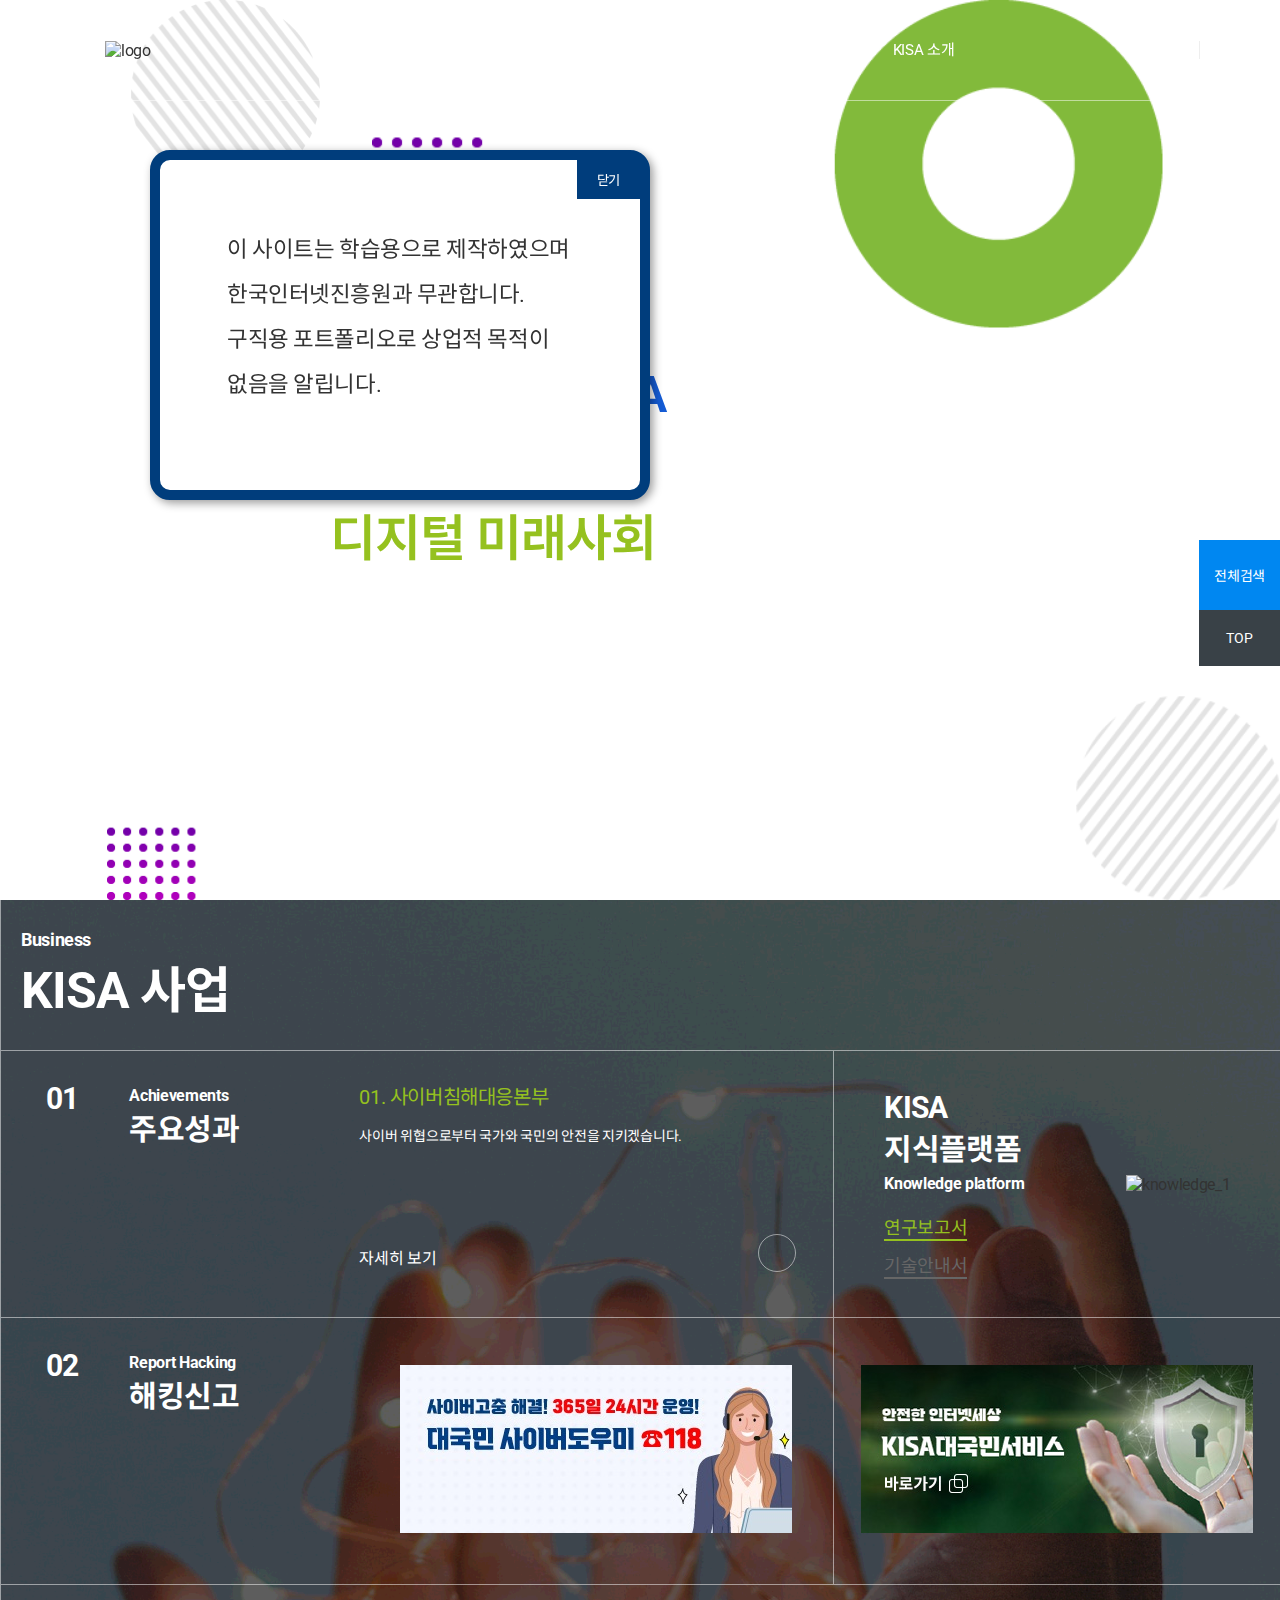
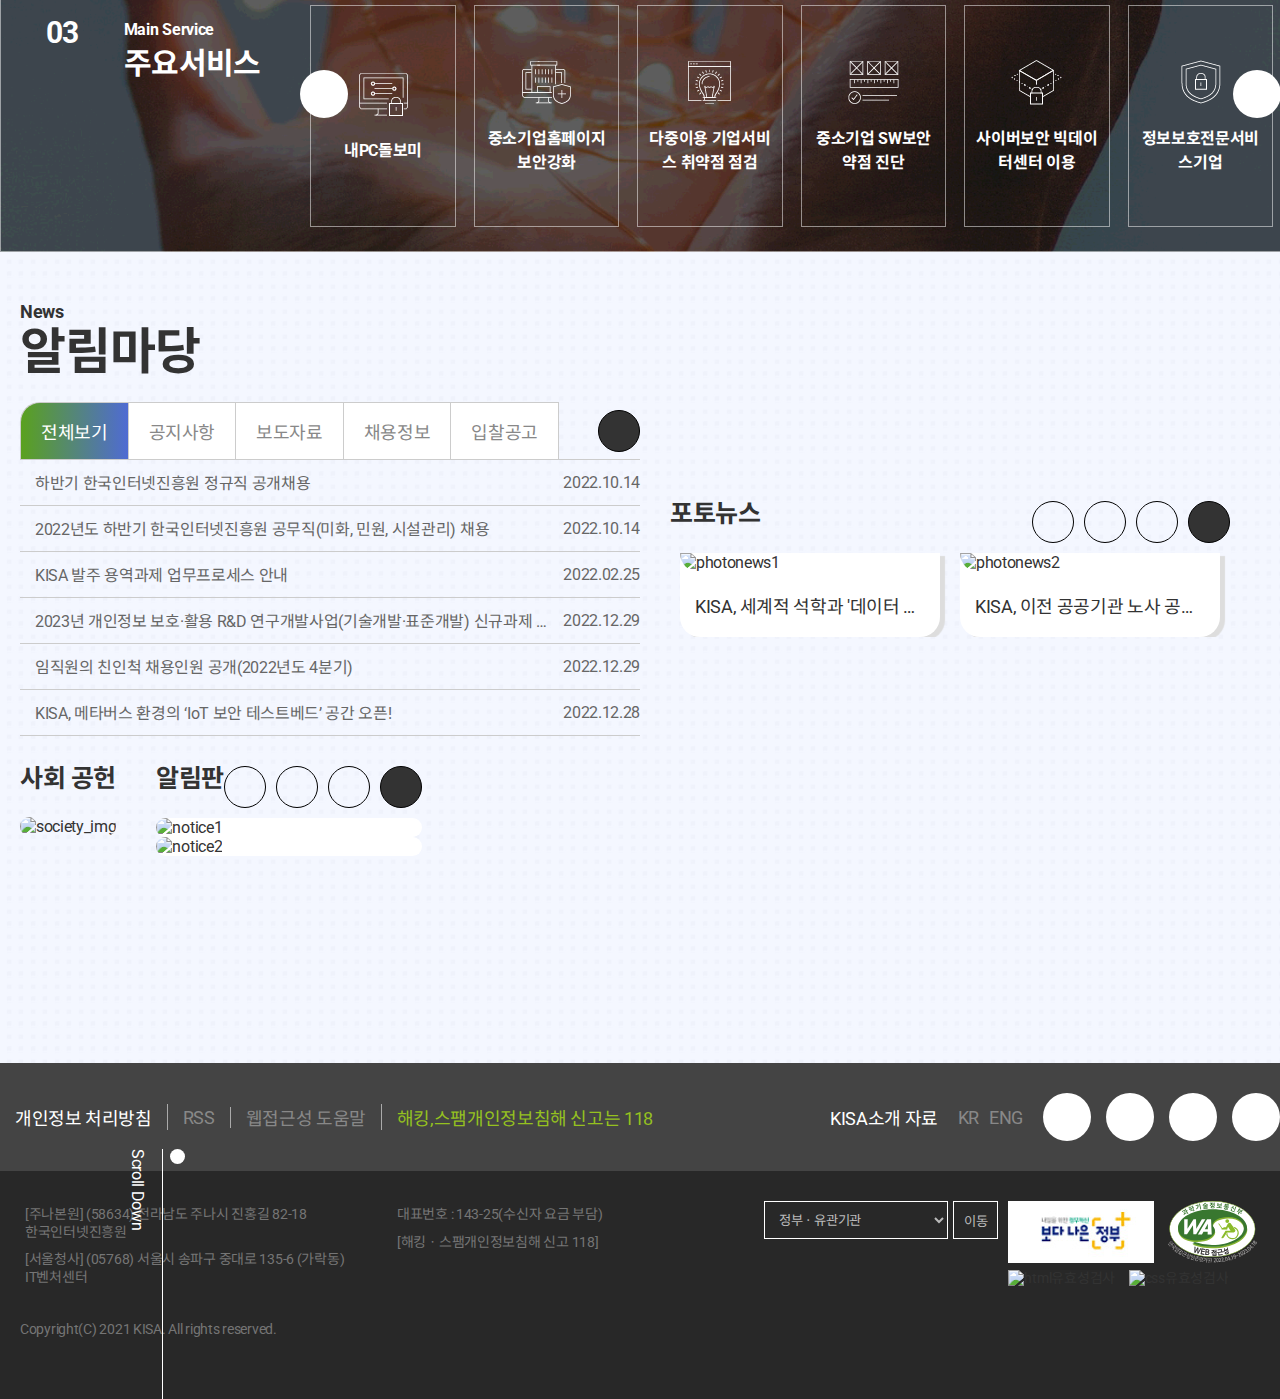
==== commit 5b59a5a5: "230106 싱글태그 삭제" ====
--- a/index.html
+++ b/index.html
@@ -12,45 +12,45 @@
 
       gtag("config", "G-ZNF0ED9MNK");
     </script>
-    <meta charset="UTF-8" />
-    <meta http-equiv="X-UA-Compatible" content="IE=edge" />
-    <meta name="viewport" content="width=device-width, initial-scale=1.0" />
-    <meta name="description" content="한국인터넷진흥원" />
-    <meta name="robot" content="follow" />
-    <meta name="author" content="강혜주" />
-    <meta name="keyword" content="포트폴리오, 강혜주, 프론트엔드" />
-    <meta property="og:title" content="혜주의 포트폴리오" />
-    <meta property="og:description" content="혜주의 관공서 포트폴리오, 본 페이지는 상업적 목적이 없는 구직용 페이지입니다." />
-    <meta property="og:url" content="https://hejo47.github.io/KISAweb/" />
-    <meta property="og:image" content="img/main/img_one.png" />
-    <link rel="stylesheet" href="css/common.css" />
-    <link rel="stylesheet" href="css/main.css" />
-    <link rel="stylesheet" href="css/remixicon.css" />
-    <link rel="preconnect" href="https://fonts.googleapis.com" />
-    <link rel="preconnect" href="https://fonts.gstatic.com" crossorigin />
-    <link href="https://cdn.jsdelivr.net/npm/remixicon@2.5.0/fonts/remixicon.css" rel="stylesheet" />
-    <link href="https://fonts.googleapis.com/css2?family=Noto+Sans+KR:wght@100;300;500;700;900&family=Roboto:wght@100;300;400;500;700;900&display=swap" rel="stylesheet" />
-    <link rel="stylesheet" href="css/jquery.fullpage.css" />
+    <meta charset="UTF-8">
+    <meta http-equiv="X-UA-Compatible" content="IE=edge">
+    <meta name="viewport" content="width=device-width, initial-scale=1.0">
+    <meta name="description" content="한국인터넷진흥원">
+    <meta name="robot" content="follow">
+    <meta name="author" content="강혜주">
+    <meta name="keyword" content="포트폴리오, 강혜주, 프론트엔드">
+    <meta property="og:title" content="혜주의 포트폴리오">
+    <meta property="og:description" content="혜주의 관공서 포트폴리오, 본 페이지는 상업적 목적이 없는 구직용 페이지입니다.">
+    <meta property="og:url" content="https://hejo47.github.io/KISAweb/">
+    <meta property="og:image" content="img/main/img_one.png">
+    <link rel="stylesheet" href="css/common.css">
+    <link rel="stylesheet" href="css/main.css">
+    <link rel="stylesheet" href="css/remixicon.css">
+    <link rel="preconnect" href="https://fonts.googleapis.com">
+    <link rel="preconnect" href="https://fonts.gstatic.com" crossorigin>
+    <link href="https://cdn.jsdelivr.net/npm/remixicon@2.5.0/fonts/remixicon.css" rel="stylesheet">
+    <link href="https://fonts.googleapis.com/css2?family=Noto+Sans+KR:wght@100;300;500;700;900&family=Roboto:wght@100;300;400;500;700;900&display=swap" rel="stylesheet">
+    <link rel="stylesheet" href="css/jquery.fullpage.css">
     <title>KISA 한국인터넷진흥원</title>
     <!-- favicon -->
-    <link rel="shortcut icon" href="./img/logo/favicon.ico" type="image/x-icon" />
-    <link rel="apple-touch-icon" sizes="57x57" href="/apple-icon-57x57.png" />
-    <link rel="apple-touch-icon" sizes="60x60" href="/apple-icon-60x60.png" />
-    <link rel="apple-touch-icon" sizes="72x72" href="/apple-icon-72x72.png" />
-    <link rel="apple-touch-icon" sizes="76x76" href="/apple-icon-76x76.png" />
-    <link rel="apple-touch-icon" sizes="114x114" href="/apple-icon-114x114.png" />
-    <link rel="apple-touch-icon" sizes="120x120" href="/apple-icon-120x120.png" />
-    <link rel="apple-touch-icon" sizes="144x144" href="/apple-icon-144x144.png" />
-    <link rel="apple-touch-icon" sizes="152x152" href="/apple-icon-152x152.png" />
-    <link rel="apple-touch-icon" sizes="180x180" href="/apple-icon-180x180.png" />
-    <link rel="icon" type="image/png" sizes="192x192" href="/android-icon-192x192.png" />
+    <link rel="shortcut icon" href="./img/logo/favicon.ico" type="image/x-icon">
+    <link rel="apple-touch-icon" sizes="57x57" href="/apple-icon-57x57.png">
+    <link rel="apple-touch-icon" sizes="60x60" href="/apple-icon-60x60.png">
+    <link rel="apple-touch-icon" sizes="72x72" href="/apple-icon-72x72.png">
+    <link rel="apple-touch-icon" sizes="76x76" href="/apple-icon-76x76.png">
+    <link rel="apple-touch-icon" sizes="114x114" href="/apple-icon-114x114.png">
+    <link rel="apple-touch-icon" sizes="120x120" href="/apple-icon-120x120.png">
+    <link rel="apple-touch-icon" sizes="144x144" href="/apple-icon-144x144.png">
+    <link rel="apple-touch-icon" sizes="152x152" href="/apple-icon-152x152.png">
+    <link rel="apple-touch-icon" sizes="180x180" href="/apple-icon-180x180.png">
+    <link rel="icon" type="image/png" sizes="192x192" href="/android-icon-192x192.png">
     <!-- <link rel="icon" type="image/png" sizes="32x32" href="/favicon-32x32.png"> -->
-    <link rel="icon" type="image/png" sizes="96x96" href="/favicon-96x96.png" />
-    <link rel="icon" type="image/png" sizes="16x16" href="/favicon-16x16.png" />
-    <link rel="manifest" href="/manifest.json" />
-    <meta name="msapplication-TileColor" content="#ffffff" />
-    <meta name="msapplication-TileImage" content="/ms-icon-144x144.png" />
-    <meta name="theme-color" content="#ffffff" />
+    <link rel="icon" type="image/png" sizes="96x96" href="/favicon-96x96.png">
+    <link rel="icon" type="image/png" sizes="16x16" href="/favicon-16x16.png">
+    <link rel="manifest" href="/manifest.json">
+    <meta name="msapplication-TileColor" content="#ffffff">
+    <meta name="msapplication-TileImage" content="/ms-icon-144x144.png">
+    <meta name="theme-color" content="#ffffff">
   </head>
 
   <body>
@@ -78,7 +78,7 @@
       <div class="bg"></div>
       <div class="header_wrapper">
         <div class="logo">
-          <a href="#main"><img src="img/logo/logo_w.png" alt="logo" class="logoImg" /></a>
+          <a href="#main"><img src="img/logo/logo_w.png" alt="logo" class="logoImg"></a>
         </div>
         <ul class="header_menu">
           <li class="depth1" onmouseenter="mainHeaderEnterHandler(this)" onmouseleave="mainHeaderLeaveHandler(this)">
@@ -264,7 +264,7 @@
               <a href="javascript:;" class="search_icon"><i class="ri-search-line"></i></a>
               <form>
                 <div class="search_bar">
-                  <input type="text" placeholder="검색어를 입력하세요"></input>
+                  <input type="text" placeholder="검색어를 입력하세요">
                   <button><i class="ri-search-line"></i></button>
                 </div>
               </form>
@@ -276,12 +276,12 @@
     <header class="mo">
       <div class="header_wrapper">
         <div class="logo">
-          <a href="https://hejo47.github.io/KISAweb/"><img src="img/logo/logo.png" alt="logo" class="logoImg" /></a>
+          <a href="https://hejo47.github.io/KISAweb/"><img src="img/logo/logo.png" alt="logo" class="logoImg"></a>
         </div>
-        <ul class="header_menu" style="display:flex;">
+        <ul class="header_menu" style="display: none">
           <li id="close"><i class="ri-close-line"></i></li>
           <li class="depth1">
-            <a href="./">고객서비스</a>
+            <a href="./sub/boardList.html">고객서비스</a>
             <div class="depth2_wrapper">
               <ul class="depth2 first">
                 <li><a href="#">주요서비스</a></li>
@@ -448,32 +448,32 @@
       <section class="section first">
         <ul class="main_slide_wrapper">
           <li class="main_slide1 main_slide_item active">
-            <img src="img/main/main_slide_01.jpg" alt="main_slide_01" />
+            <img src="img/main/main_slide_01.jpg" alt="main_slide_01">
             <div class="slide_text">
               <span class="slide_p">Korea Internet & Security Agency</span>
               <h2 class="main_slide_p">
-                [<span class="slide_blue kisa"> KISA </span>]는 <br />안전하고 신뢰할수 있는<br />
+                [<span class="slide_blue kisa"> KISA </span>]는 <br>안전하고 신뢰할수 있는<br>
                 <span class="slide_green">디지털 미래사회</span>를 선도합니다.
               </h2>
             </div>
           </li>
           <li class="main_slide2 main_slide_item">
-            <img src="img/main/main_slide_02.jpg" alt="main_slide_02" />
+            <img src="img/main/main_slide_02.jpg" alt="main_slide_02">
             <div class="slide_text">
               <span class="slide_p">Korea Internet & Security Agency</span>
               <h2 class="main_slide_p">
-                [<span class="slide_blue kisa"> KISA </span>]와 <br />함께 가꾸는 미래 인터넷<br />
+                [<span class="slide_blue kisa"> KISA </span>]와 <br>함께 가꾸는 미래 인터넷<br>
                 <span class="slide_green">함께 꿈꾸는 안전한 세상</span>
               </h2>
             </div>
           </li>
           <li class="main_slide3 main_slide_item">
-            <img src="img/main/main_slide_03.jpg" alt="main_slide_03" />
+            <img src="img/main/main_slide_03.jpg" alt="main_slide_03">
             <div class="slide_text">
               <span class="slide_p">Korea Internet & Security Agency</span>
               <h2 class="main_slide_p">
-                <span class="slide_green">안전한 디지털 미래</span><br />
-                [<span class="slide_blue kisa"> KISA </span>]가 함께 합니다.<br />
+                <span class="slide_green">안전한 디지털 미래</span><br>
+                [<span class="slide_blue kisa"> KISA </span>]가 함께 합니다.<br>
               </h2>
             </div>
           </li>
@@ -491,26 +491,26 @@
         <ul class="mainBanner container">
           <li id="one_sq">
             <a href="#">
-              <div class="hover_prev"><img src="img/main/hover_prev1.png" alt="hover_prev1" /></div>
-              <div class="hover_img"><img src="img/main/hover_10.png" alt="hover_10" /></div>
+              <div class="hover_prev"><img src="img/main/hover_prev1.png" alt="hover_prev1"></div>
+              <div class="hover_img"><img src="img/main/hover_10.png" alt="hover_10"></div>
             </a>
           </li>
           <li id="two_sq">
             <a href="#">
-              <div class="hover_prev"><img src="img/main/hover_prev2.png" alt="hover_prev2" /></div>
-              <div class="hover_img"><img src="img/main/hover_11.png" alt="hover_11" /></div>
+              <div class="hover_prev"><img src="img/main/hover_prev2.png" alt="hover_prev2"></div>
+              <div class="hover_img"><img src="img/main/hover_11.png" alt="hover_11"></div>
             </a>
           </li>
           <li id="three_sq">
             <a href="#">
-              <div class="hover_prev"><img src="img/main/hover_prev3.png" alt="hover_prev3" /></div>
-              <div class="hover_img"><img src="img/main/hover_12.png" alt="hover_12" /></div>
+              <div class="hover_prev"><img src="img/main/hover_prev3.png" alt="hover_prev3"></div>
+              <div class="hover_img"><img src="img/main/hover_12.png" alt="hover_12"></div>
             </a>
           </li>
           <li id="four_sq">
             <a href="#">
-              <div class="hover_prev"><img src="img/main/hover_prev4.png" alt="hover_prev4" /></div>
-              <div class="hover_img"><img src="img/main/hover_13.png" alt="hover_13" /></div>
+              <div class="hover_prev"><img src="img/main/hover_prev4.png" alt="hover_prev4"></div>
+              <div class="hover_img"><img src="img/main/hover_13.png" alt="hover_13"></div>
             </a>
           </li>
         </ul>
@@ -566,13 +566,13 @@
             </div>
             <div class="second_slide_small2">
               <div class="small2_text">
-                <h2 class="kisa_text">KISA<br />지식플랫폼</h2>
+                <h2 class="kisa_text">KISA<br>지식플랫폼</h2>
                 <h6 class="business_text">Knowledge platform</h6>
-                <a href="#" class="search_a">연구보고서</a><br />
+                <a href="#" class="search_a">연구보고서</a><br>
                 <a href="#" class="search_b">기술안내서</a>
               </div>
               <div class="small2_img">
-                <img src="./img/main/ic_knowledge_1.png" alt="knowledge_1" />
+                <img src="./img/main/ic_knowledge_1.png" alt="knowledge_1">
               </div>
             </div>
           </div>
@@ -585,14 +585,14 @@
             <div class="second_slide_small cyber">
               <ul>
                 <li>
-                  <a href="#"><img src="img/main/cyber.jpg" alt="hacking" /></a>
+                  <a href="#"><img src="img/main/cyber.jpg" alt="hacking"></a>
                 </li>
               </ul>
             </div>
             <div class="second_slide_small2 service">
               <ul>
                 <li>
-                  <a href="#"><img src="img/main/img_hacking_02.jpg" alt="hacking" /></a>
+                  <a href="#"><img src="img/main/img_hacking_02.jpg" alt="hacking"></a>
                 </li>
               </ul>
             </div>
@@ -610,40 +610,40 @@
               </div>
               <ul>
                 <li class="service_item">
-                  <a href="#"> <img src="img/main/icon1.png" alt="icon1" /> <span>내PC돌보미</span></a>
-                </li>
-                <li class="service_item">
-                  <a href="#"> <img src="img/main/icon2.png" alt="icon2" /> <span>중소기업홈페이지 보안강화</span></a>
-                </li>
-                <li class="service_item">
-                  <a href="#"> <img src="img/main/icon3.png" alt="icon3" /> <span>다중이용 기업서비스 취약점 점검</span></a>
-                </li>
-                <li class="service_item">
-                  <a href="#"> <img src="img/main/icon4.png" alt="icon4" /> <span>중소기업 SW보안 약점 진단</span></a>
-                </li>
-                <li class="service_item">
-                  <a href="#"> <img src="img/main/icon5.png" alt="icon5" /> <span>사이버보안 빅데이터센터 이용</span></a>
-                </li>
-                <li class="service_item">
-                  <a href="#"> <img src="img/main/icon6.png" alt="icon6" /> <span>정보보호전문서비스기업</span></a>
-                </li>
-                <li class="service_item">
-                  <a href="#"> <img src="img/main/icon7.png" alt="icon7" /> <span>정보보호 및 개인정보보호 관리체계 인증</span></a>
-                </li>
-                <li class="service_item">
-                  <a href="#"> <img src="img/main/icon8.png" alt="icon8" /> <span>클라우드 보안인증</span></a>
-                </li>
-                <li class="service_item">
-                  <a href="#"> <img src="img/main/icon9.png" alt="icon9" /> <span>융합보안리빙랩</span></a>
-                </li>
-                <li class="service_item">
-                  <a href="#"> <img src="img/main/icon10.png" alt="icon10" /> <span>loT보안인증</span></a>
-                </li>
-                <li class="service_item">
-                  <a href="#"> <img src="img/main/icon11.png" alt="icon11" /> <span>loT보안 테스트베드</span></a>
-                </li>
-                <li class="service_item">
-                  <a href="#"> <img src="img/main/icon12.png" alt="icon12" /> <span>KISA 사이버보안교육</span></a>
+                  <a href="#"> <img src="img/main/icon1.png" alt="icon1"> <span>내PC돌보미</span></a>
+                </li>
+                <li class="service_item">
+                  <a href="#"> <img src="img/main/icon2.png" alt="icon2"> <span>중소기업홈페이지 보안강화</span></a>
+                </li>
+                <li class="service_item">
+                  <a href="#"> <img src="img/main/icon3.png" alt="icon3"> <span>다중이용 기업서비스 취약점 점검</span></a>
+                </li>
+                <li class="service_item">
+                  <a href="#"> <img src="img/main/icon4.png" alt="icon4"> <span>중소기업 SW보안 약점 진단</span></a>
+                </li>
+                <li class="service_item">
+                  <a href="#"> <img src="img/main/icon5.png" alt="icon5"> <span>사이버보안 빅데이터센터 이용</span></a>
+                </li>
+                <li class="service_item">
+                  <a href="#"> <img src="img/main/icon6.png" alt="icon6"> <span>정보보호전문서비스기업</span></a>
+                </li>
+                <li class="service_item">
+                  <a href="#"> <img src="img/main/icon7.png" alt="icon7"> <span>정보보호 및 개인정보보호 관리체계 인증</span></a>
+                </li>
+                <li class="service_item">
+                  <a href="#"> <img src="img/main/icon8.png" alt="icon8"> <span>클라우드 보안인증</span></a>
+                </li>
+                <li class="service_item">
+                  <a href="#"> <img src="img/main/icon9.png" alt="icon9"> <span>융합보안리빙랩</span></a>
+                </li>
+                <li class="service_item">
+                  <a href="#"> <img src="img/main/icon10.png" alt="icon10"> <span>loT보안인증</span></a>
+                </li>
+                <li class="service_item">
+                  <a href="#"> <img src="img/main/icon11.png" alt="icon11"> <span>loT보안 테스트베드</span></a>
+                </li>
+                <li class="service_item">
+                  <a href="#"> <img src="img/main/icon12.png" alt="icon12"> <span>KISA 사이버보안교육</span></a>
                 </li>
               </ul>
             </div>
@@ -814,19 +814,19 @@
               <div class="news_con">
                 <div class="news">
                   <div class="news_wrap">
-                    <img src="img/main/photonews1.jpg" alt="photonews1" />
+                    <img src="img/main/photonews1.jpg" alt="photonews1">
                     <p>KISA, 세계적 석학과 '데이터 리더십 미팅' 가져</p>
                   </div>
                   <div class="news_wrap">
-                    <img src="img/main/photonews2.jpg" alt="photonews2" />
+                    <img src="img/main/photonews2.jpg" alt="photonews2">
                     <p>KISA, 이전 공공기관 노사 공동 지역 유기동물 보호 기부금 전달</p>
                   </div>
                   <div class="news_wrap">
-                    <img src="img/main/photonews3.jpg" alt="photonews3" />
+                    <img src="img/main/photonews3.jpg" alt="photonews3">
                     <p>KISA, 이전 공공기관 노사 공동 지역 유기동물 보호 기부금 전달</p>
                   </div>
                   <div class="news_wrap">
-                    <img src="img/main/photonews4.jpeg" alt="photonews4" />
+                    <img src="img/main/photonews4.jpeg" alt="photonews4">
                     <p>KISA, 이전 공공기관 노사 공동 지역 유기동물 보호 기부금 전달</p>
                   </div>
                 </div>
@@ -839,7 +839,7 @@
                 <h4>사회 공헌</h4>
               </div>
               <div class="society_wrap">
-                <img src="img/main/society.jpg" alt="society_img" />
+                <img src="img/main/society.jpg" alt="society_img">
               </div>
             </article>
             <article class="sns_tab">
@@ -848,10 +848,10 @@
               </div>
               <div class="sns_wrap">
                 <ul>
-                  <li><img src="img/main/ic_sns_youtube.png" alt="society_img" /></li>
-                  <li><img src="img/main/ic_sns_kakao.png" alt="society_img" /></li>
-                  <li><img src="img/main/ic_sns_blog.png" alt="society_img" /></li>
-                  <li><img src="img/main/ic_sns_facebook.png" alt="society_img" /></li>
+                  <li><img src="img/main/ic_sns_youtube.png" alt="society_img"></li>
+                  <li><img src="img/main/ic_sns_kakao.png" alt="society_img"></li>
+                  <li><img src="img/main/ic_sns_blog.png" alt="society_img"></li>
+                  <li><img src="img/main/ic_sns_facebook.png" alt="society_img"></li>
                 </ul>
               </div>
             </article>
@@ -868,10 +868,10 @@
               <div class="notice_tab">
                 <div class="notice_con">
                   <div class="notice_wrap">
-                    <img src="img/main/notice.png" alt="notice1" />
+                    <img src="img/main/notice.png" alt="notice1">
                   </div>
                   <div class="notice_wrap">
-                    <img src="img/main/notice2.png" alt="notice2" />
+                    <img src="img/main/notice2.png" alt="notice2">
                   </div>
                 </div>
               </div>
@@ -916,11 +916,11 @@
             <div class="container">
               <div class="left">
                 <div class="address">
-                  <span>[나주본원] (58324) 전라남도 나주시 진흥길 9 한국인터넷진흥원</span>
-                  <span>[서울청사] (05717) 서울시 송파구 중대로 135 (가락동) IT벤처타워</span>
+                  <span>[주나본원] (58634) 전라남도 주나시 진홍길 82-18 한국인터넷진흥원</span>
+                  <span>[서울청사] (05768) 서울시 송파구 중대로 135-6 (가락동) IT벤처센터</span>
                 </div>
                 <div class="number">
-                  <span>대표번호 : <a href="#">1433-25</a>(수신자 요금 부담)</span>
+                  <span>대표번호 : <a href="#">143-25</a>(수신자 요금 부담)</span>
                   <span>[해킹ㆍ스팸개인정보침해 신고 <a href="#">118</a>]</span>
                 </div>
                 <h6 class="copy">Copyright(C) 2021 KISA. All rights reserved.</h6>
@@ -947,10 +947,10 @@
                   </div>
                 </div>
                 <div class="footer_icon_wrapper">
-                  <a href="#"><img src="./img/main/img_ft_goverment.jpg" alt="보다 나은 정부" /></a>
-                  <a href="#"><img src="./img/main/wa_web.svg" alt="웹 접근성 마크" /></a>
-                  <a href="https://validator.w3.org/check?uri=https://hejo47.github.io/KISAweb/"><img src="https://www.w3.org/QA/Tools/I_heart_validator_lg" alt="html유효성검사" /></a>
-                  <a href="https://jigsaw.w3.org/css-validator/validator?uri=https://hejo47.github.io/KISAweb/"><img src="https://jigsaw.w3.org/css-validator/images/vcss" alt="css유효성검사" /></a>
+                  <a href="#"><img src="./img/main/img_ft_goverment.jpg" alt="보다 나은 정부"></a>
+                  <a href="#"><img src="./img/main/wa_web.svg" alt="웹 접근성 마크"></a>
+                  <a href="https://validator.w3.org/check?uri=https://hejo47.github.io/KISAweb/"><img src="https://www.w3.org/QA/Tools/I_heart_validator_lg" alt="html유효성검사"></a>
+                  <a href="https://jigsaw.w3.org/css-validator/validator?uri=https://hejo47.github.io/KISAweb/"><img src="https://jigsaw.w3.org/css-validator/images/vcss" alt="css유효성검사"></a>
                 </div>
               </div>
             </div>
--- a/css/common.css
+++ b/css/common.css
@@ -220,9 +220,6 @@
   display: flex;
   transition: 0.5s ease all;
 }
-header.pc.open .depth1.on .inner {
-  /* transition: 0.5s ease all; */
-}
 .depth2_wrapper h2 {
   width: 170px;
   color: #003d7c;
@@ -279,9 +276,6 @@
   left: 0;
   transition: 0.3s ease all;
 }
-.depth1.on .depth2_wrapper {
-  /* display: flex; */
-}
 .header_menu .depth1:hover > a::before {
   width: 100%;
 }
@@ -393,9 +387,6 @@
   color: #888;
   font-size: 18px;
   padding: 0 5px;
-}
-.footer_intro .right > ul li:last-of-type a {
-  /* padding-right: 20px; */
 }
 .footer_intro .right .sns {
   display: flex;
@@ -527,8 +518,6 @@
   justify-content: center;
   align-items: center;
   column-gap: 5px;
-}
-.paging ul li {
 }
 .paging ul li a {
   width: 38px;
--- a/css/main.css
+++ b/css/main.css
@@ -55,9 +55,6 @@
 .skip_menu a:active {
   top: 0;
 }
-#fp-nav ul li a.active,
-.fp-slidesNav ul li a.active {
-}
 #fp-nav {
   z-index: 40 !important;
   right: 0;
@@ -547,12 +544,6 @@
   justify-content: center;
   align-items: center;
 }
-.service_btn_wrapper .prev {
-  /* margin-left: 10px; */
-}
-.service_btn_wrapper .next {
-  /* margin-right: 10px; */
-}
 .service_btn_wrapper .prev i,
 .service_btn_wrapper .next i {
   font-size: 36px;
@@ -657,8 +648,6 @@
   align-items: center;
   z-index: 2;
 }
-.notice_top::before {
-}
 .notice {
   width: 50%;
 }
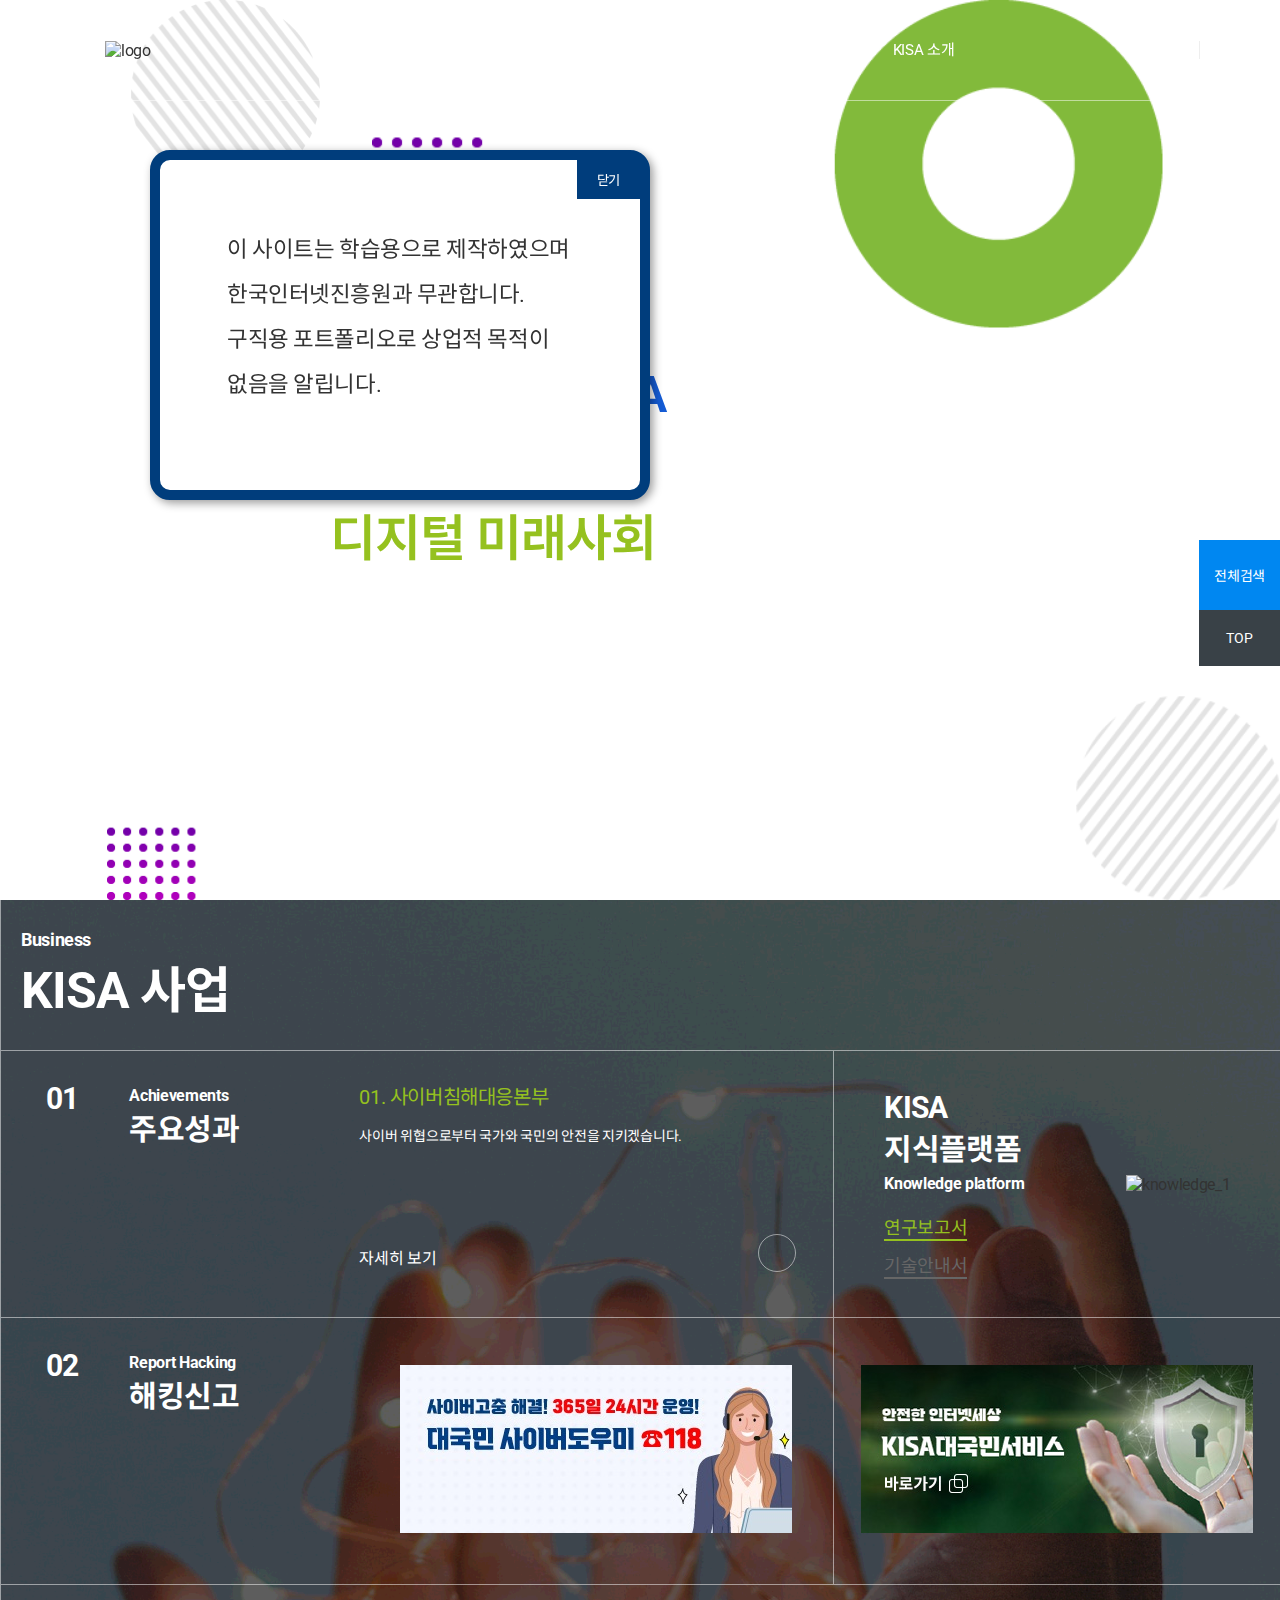
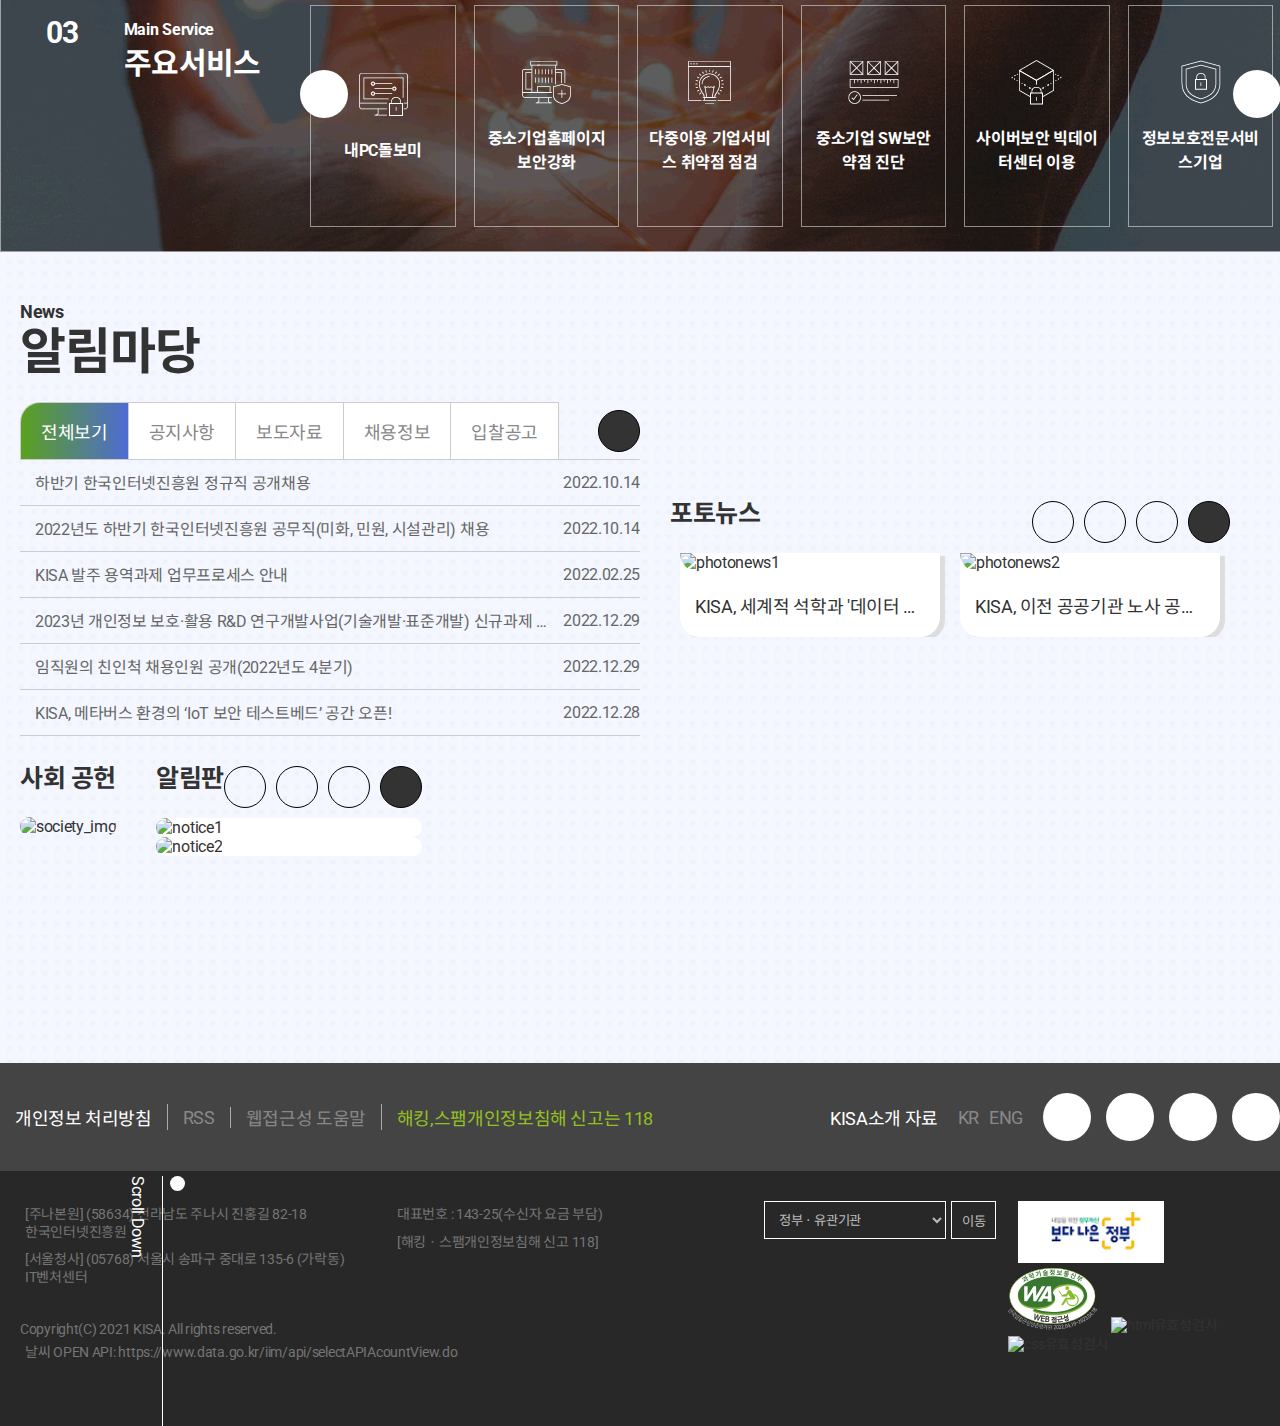
==== commit c7a1e145: "230210 [강혜주] 메인 날씨 OPEN API 추가" ====
--- a/index.html
+++ b/index.html
@@ -44,13 +44,13 @@
     <link rel="apple-touch-icon" sizes="152x152" href="/apple-icon-152x152.png">
     <link rel="apple-touch-icon" sizes="180x180" href="/apple-icon-180x180.png">
     <link rel="icon" type="image/png" sizes="192x192" href="/android-icon-192x192.png">
-    <!-- <link rel="icon" type="image/png" sizes="32x32" href="/favicon-32x32.png"> -->
     <link rel="icon" type="image/png" sizes="96x96" href="/favicon-96x96.png">
     <link rel="icon" type="image/png" sizes="16x16" href="/favicon-16x16.png">
     <link rel="manifest" href="/manifest.json">
     <meta name="msapplication-TileColor" content="#ffffff">
     <meta name="msapplication-TileImage" content="/ms-icon-144x144.png">
     <meta name="theme-color" content="#ffffff">
+    <link rel="stylesheet" href="https://cdn.jsdelivr.net/npm/bootstrap-icons@1.7.1/font/bootstrap-icons.css">
   </head>
 
   <body>
@@ -65,20 +65,16 @@
       <button>닫기</button>
     </div>
     <div class="toolbar_con">
-      <a href="#" class="search_tool"
-        ><i class="ri-search-line"></i>
-        <p>전체검색</p></a
-      >
-      <a href="#main" class="top_tool"
-        ><i class="ri-arrow-up-line"></i>
-        <p>TOP</p></a
-      >
+      <a href="#" class="search_tool"><i class="ri-search-line"></i>
+        <p>전체검색</p></a>
+      <a href="#main" class="top_tool"><i class="ri-arrow-up-line"></i>
+        <p>TOP</p></a>
     </div>
     <header class="pc" style="height: 100px">
       <div class="bg"></div>
       <div class="header_wrapper">
         <div class="logo">
-          <a href="#main"><img src="img/logo/logo_w.png" alt="logo" class="logoImg"></a>
+          <a href="#main"><h1 class="blind">한국인터넷진흥원</h1><img src="img/logo/logo_w.png" alt="logo" class="logoImg"></a>
         </div>
         <ul class="header_menu">
           <li class="depth1" onmouseenter="mainHeaderEnterHandler(this)" onmouseleave="mainHeaderLeaveHandler(this)">
@@ -479,6 +475,7 @@
           </li>
         </ul>
         <ul class="slidebar container">
+          <li id="castContents"></li>
           <li id="mainSlidePrev"><i class="ri-arrow-left-s-line"></i></li>
           <li id="mainSlidePause"><i class="ri-pause-mini-fill"></i></li>
           <li id="mainSlideNext"><i class="ri-arrow-right-s-line"></i></li>
@@ -521,7 +518,7 @@
             <h6 class="business_text1">Business</h6>
             <h2 class="kisa_text1">KISA 사업</h2>
           </div>
-          <div class="business_1">
+          <div class="business_1" id="business_1">
             <span class="number_1">01</span>
             <div class="second_text">
               <h6 class="business_text">Achievements</h6>
@@ -576,7 +573,7 @@
               </div>
             </div>
           </div>
-          <div class="business_1">
+          <div class="business_1" id="business_2">
             <span class="number_1">02</span>
             <div class="second_text">
               <h6 class="business_text">Report Hacking</h6>
@@ -597,7 +594,7 @@
               </ul>
             </div>
           </div>
-          <div class="business_1">
+          <div class="business_1" id="business_3">
             <span class="number_1">03</span>
             <div class="second_text">
               <h6 class="business_text">Main Service</h6>
@@ -924,6 +921,7 @@
                   <span>[해킹ㆍ스팸개인정보침해 신고 <a href="#">118</a>]</span>
                 </div>
                 <h6 class="copy">Copyright(C) 2021 KISA. All rights reserved.</h6>
+                <span><a href="https://www.data.go.kr/iim/api/selectAPIAcountView.do">날씨 OPEN API: https://www.data.go.kr/iim/api/selectAPIAcountView.do</span>
               </div>
               <div class="right">
                 <div class="trans_site_wrap">
@@ -963,5 +961,7 @@
     <script src="./js/common.js"></script>
     <script src="./js/header.js"></script>
     <script src="./js/main.js"></script>
+    <script src="./js/date.js"></script>
+    <script src="./js/cast.js"></script>
   </body>
 </html>
--- a/css/common.css
+++ b/css/common.css
@@ -41,6 +41,9 @@
   margin: 0 auto;
   display: flex;
   flex-direction: row;
+}
+.blind {
+  display: none;
 }
 /* TOOL BAR */
 .toolbar_con {
@@ -742,3 +745,7 @@
     width: 140px;
   }
 }
+
+#castContents {
+  color: #FFF;
+}